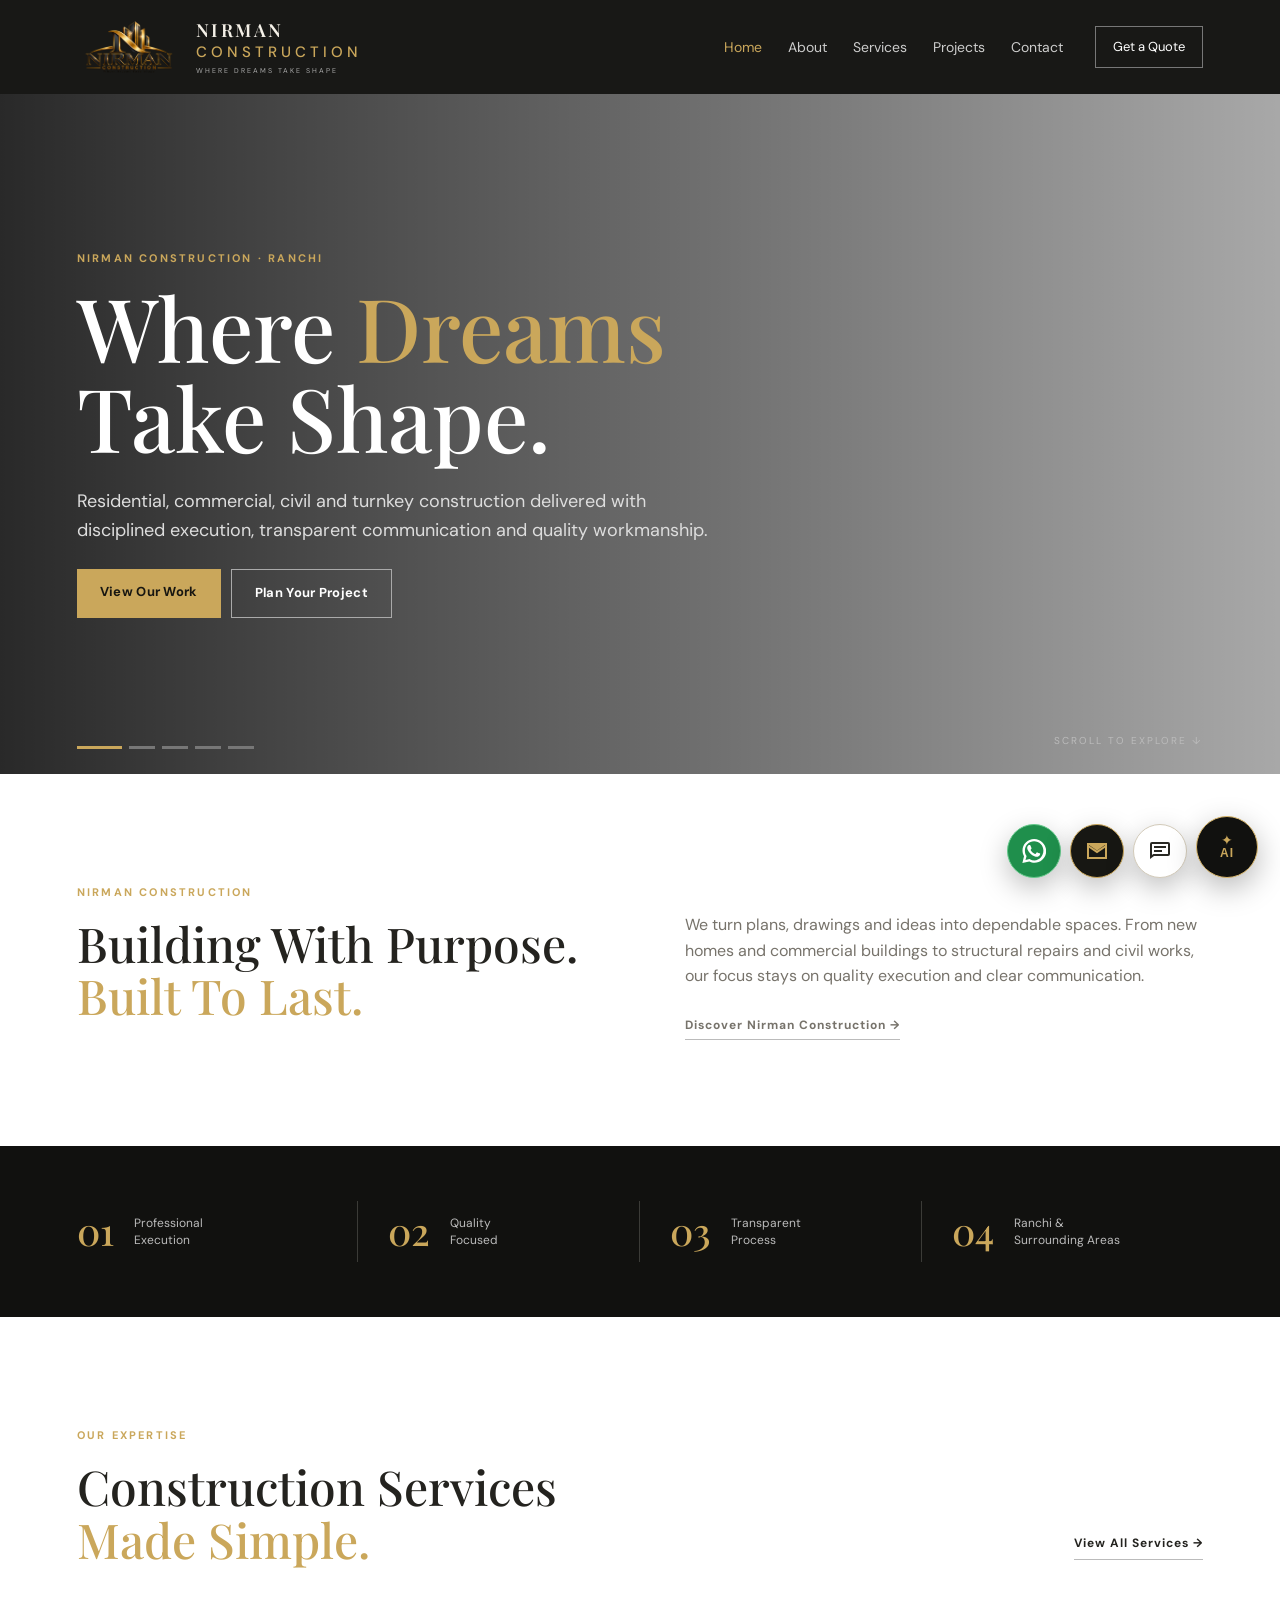
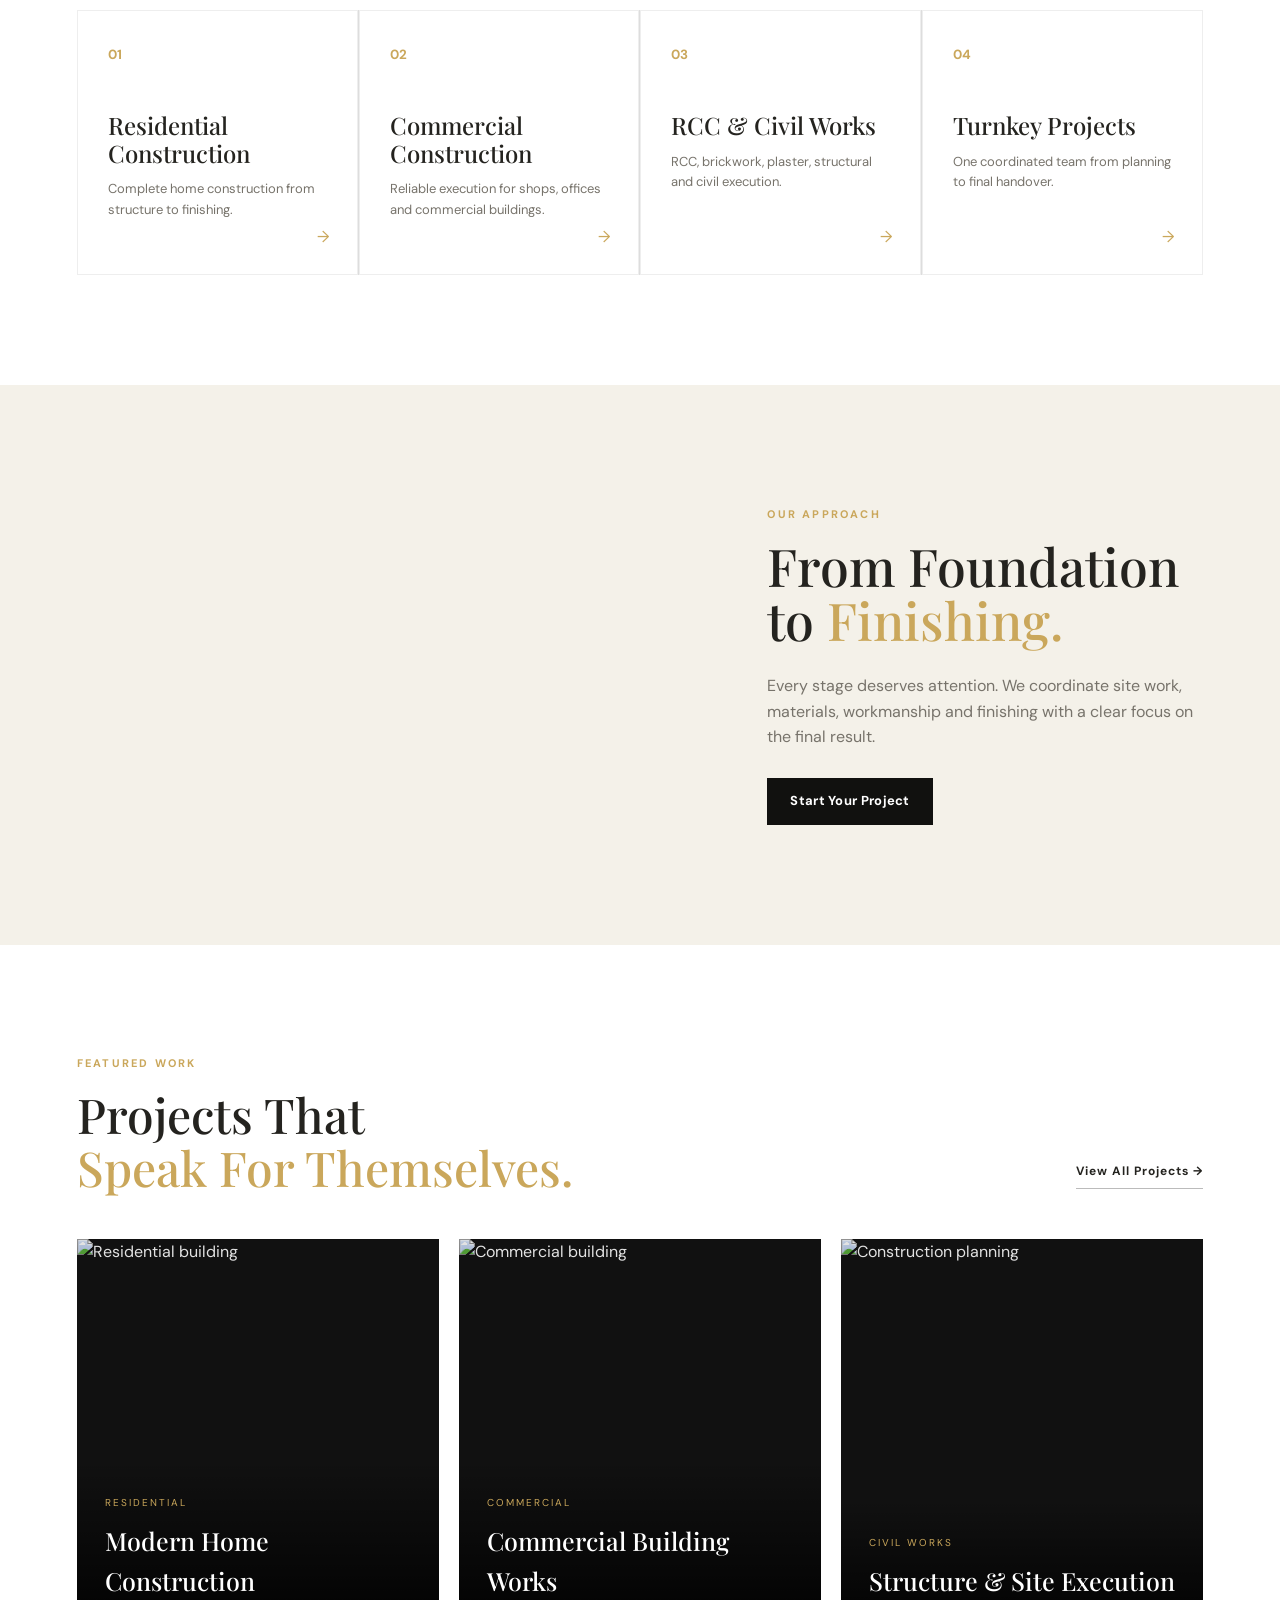
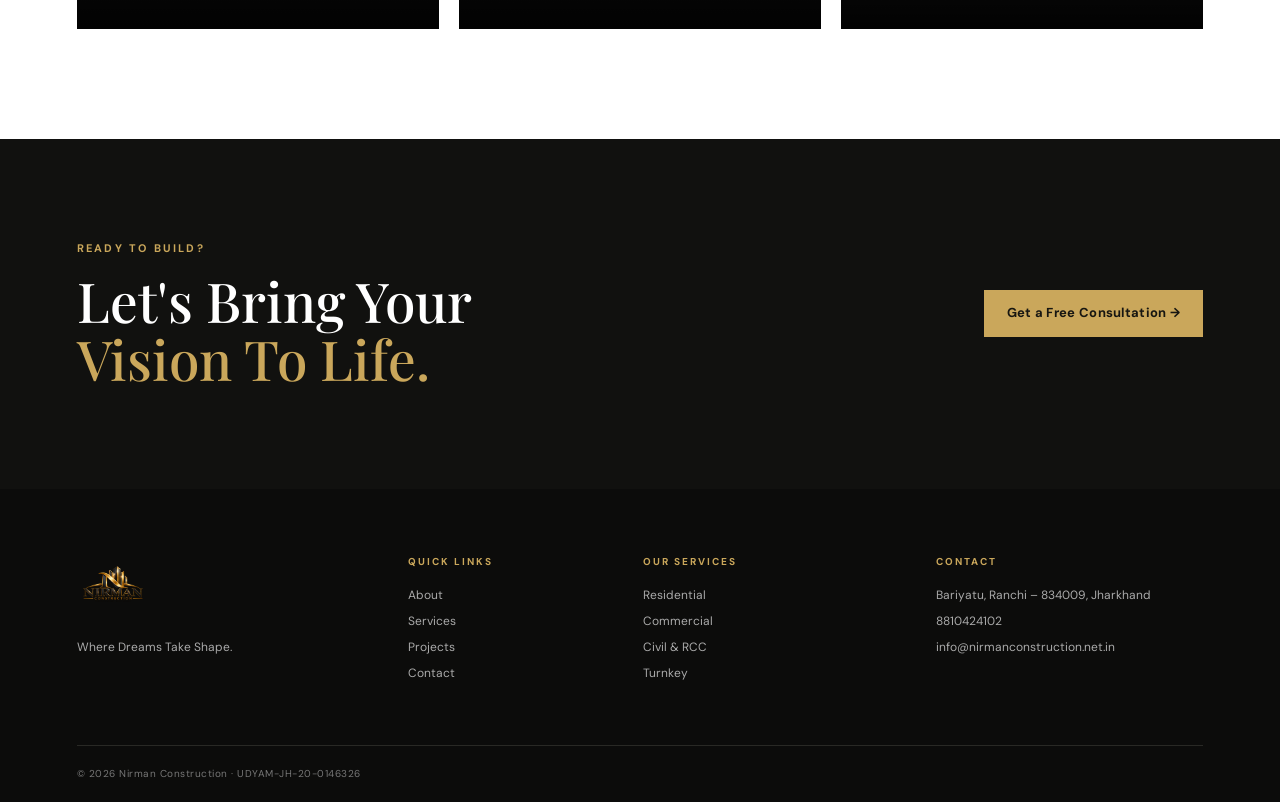
==== index.html @ 06e8ba95 "Add files via upload" ====
<!DOCTYPE html>
<html lang="en">
<head>
<meta charset="UTF-8"><meta name="viewport" content="width=device-width, initial-scale=1.0">
<title>Nirman Construction | Where Dreams Take Shape</title>
<meta name="description" content="Nirman Construction — residential, commercial, civil and turnkey construction services in Ranchi, Jharkhand.">
<link rel="stylesheet" href="style.css">
</head>
<body data-page="home">
<header class="site-header">
  <a class="brand" href="index.html"><img src="logo.png" alt="Nirman Construction logo"><span class="brand-name"><strong>NIRMAN</strong><b>CONSTRUCTION</b><small>WHERE DREAMS TAKE SHAPE</small></span></a>
  <nav><a class="active" href="index.html">Home</a><a href="about.html">About</a><a href="services.html">Services</a><a href="portfolio.html">Projects</a><a href="contact.html">Contact</a></nav>
  <a class="header-btn" href="contact.html">Get a Quote</a>
</header>
<main>
<section class="hero hero-slider">
  <div class="hero-slides">
    <div class="hero-slide active" style="background-image:url('https://images.unsplash.com/photo-1541888946425-d81bb19240f5?auto=format&fit=crop&w=2200&q=90')"></div>
    <div class="hero-slide" style="background-image:url('https://images.unsplash.com/photo-1503387762-592deb58ef4e?auto=format&fit=crop&w=2200&q=90')"></div>
    <div class="hero-slide" style="background-image:url('https://images.unsplash.com/photo-1497366754035-f200968a6e72?auto=format&fit=crop&w=2200&q=90')"></div>
    <div class="hero-slide" style="background-image:url('https://images.unsplash.com/photo-1564013799919-ab600027ffc6?auto=format&fit=crop&w=2200&q=90')"></div>
    <div class="hero-slide" style="background-image:url('https://images.unsplash.com/photo-1486406146926-c627a92ad1ab?auto=format&fit=crop&w=2200&q=90')"></div>
  </div>
  <div class="hero-overlay"></div>
  <div class="hero-content container">
    <p class="eyebrow">NIRMAN CONSTRUCTION · RANCHI</p>
    <h1>Where <span>Dreams</span><br>Take Shape.</h1>
    <p class="hero-text">Residential, commercial, civil and turnkey construction delivered with disciplined execution, transparent communication and quality workmanship.</p>
    <div class="actions"><a class="btn gold" href="portfolio.html">View Our Work</a><a class="btn light" href="contact.html">Plan Your Project</a></div>
  </div>
  <div class="hero-dots" aria-label="Hero image controls"><button class="hero-dot active" data-slide="0"></button><button class="hero-dot" data-slide="1"></button><button class="hero-dot" data-slide="2"></button><button class="hero-dot" data-slide="3"></button><button class="hero-dot" data-slide="4"></button></div>
  <div class="hero-scroll">SCROLL TO EXPLORE ↓</div>
</section>
<section class="intro container"><div><p class="eyebrow">NIRMAN CONSTRUCTION</p><h2>Building With Purpose.<br><span>Built To Last.</span></h2></div><div class="intro-copy"><p>We turn plans, drawings and ideas into dependable spaces. From new homes and commercial buildings to structural repairs and civil works, our focus stays on quality execution and clear communication.</p><a class="text-link" href="about.html">Discover Nirman Construction →</a></div></section>
<section class="stats"><div class="container stats-grid"><div><strong>01</strong><span>Professional<br>Execution</span></div><div><strong>02</strong><span>Quality<br>Focused</span></div><div><strong>03</strong><span>Transparent<br>Process</span></div><div><strong>04</strong><span>Ranchi &<br>Surrounding Areas</span></div></div></section>
<section class="services-preview container"><div class="section-heading"><div><p class="eyebrow">OUR EXPERTISE</p><h2>Construction Services<br><span>Made Simple.</span></h2></div><a class="text-link" href="services.html">View All Services →</a></div>
<div class="service-grid"><a class="service-card" href="services.html#residential"><small>01</small><h3>Residential Construction</h3><p>Complete home construction from structure to finishing.</p><span>→</span></a><a class="service-card" href="services.html#commercial"><small>02</small><h3>Commercial Construction</h3><p>Reliable execution for shops, offices and commercial buildings.</p><span>→</span></a><a class="service-card" href="services.html#rcc"><small>03</small><h3>RCC & Civil Works</h3><p>RCC, brickwork, plaster, structural and civil execution.</p><span>→</span></a><a class="service-card" href="services.html#turnkey"><small>04</small><h3>Turnkey Projects</h3><p>One coordinated team from planning to final handover.</p><span>→</span></a></div></section>
<section class="feature"><div class="feature-image" style="background-image:url('https://images.unsplash.com/photo-1504917595217-d4dc5ebe6122?auto=format&fit=crop&w=1600&q=90')"></div><div class="feature-copy"><p class="eyebrow">OUR APPROACH</p><h2>From Foundation<br>to <span>Finishing.</span></h2><p>Every stage deserves attention. We coordinate site work, materials, workmanship and finishing with a clear focus on the final result.</p><a class="btn dark" href="contact.html">Start Your Project</a></div></section>
<section class="projects container"><div class="section-heading"><div><p class="eyebrow">FEATURED WORK</p><h2>Projects That<br><span>Speak For Themselves.</span></h2></div><a class="text-link" href="portfolio.html">View All Projects →</a></div><div class="project-grid"><a class="project-card" href="portfolio.html"><img src="https://images.unsplash.com/photo-1545324418-cc1a3fa10c00?auto=format&fit=crop&w=1200&q=85" alt="Residential building"><div><small>RESIDENTIAL</small><h3>Modern Home Construction</h3></div></a><a class="project-card" href="portfolio.html"><img src="https://images.unsplash.com/photo-1486406146926-c627a92ad1ab?auto=format&fit=crop&w=1200&q=85" alt="Commercial building"><div><small>COMMERCIAL</small><h3>Commercial Building Works</h3></div></a><a class="project-card" href="portfolio.html"><img src="https://images.unsplash.com/photo-1503387762-592deb58ef4e?auto=format&fit=crop&w=1200&q=85" alt="Construction planning"><div><small>CIVIL WORKS</small><h3>Structure & Site Execution</h3></div></a></div></section>
<section class="cta"><div class="container cta-inner"><div><p class="eyebrow">READY TO BUILD?</p><h2>Let's Bring Your<br><span>Vision To Life.</span></h2></div><a class="btn gold" href="contact.html">Get a Free Consultation →</a></div></section>
</main>
<footer><div class="container footer-grid"><div><img class="footer-logo" src="logo.png" alt="Nirman Construction logo"><p>Where Dreams Take Shape.</p></div><div><h4>QUICK LINKS</h4><a href="about.html">About</a><a href="services.html">Services</a><a href="portfolio.html">Projects</a><a href="contact.html">Contact</a></div><div><h4>OUR SERVICES</h4><a href="services.html#residential">Residential</a><a href="services.html#commercial">Commercial</a><a href="services.html#rcc">Civil & RCC</a><a href="services.html#turnkey">Turnkey</a></div><div><h4>CONTACT</h4><p>Bariyatu, Ranchi – 834009, Jharkhand</p><a href="tel:8810424102">8810424102</a><a href="mailto:info@nirmanconstruction.net.in">info@nirmanconstruction.net.in</a></div></div><div class="container copyright">© 2026 Nirman Construction · UDYAM-JH-20-0146326</div></footer>
<div class="floating-contact"><a class="quick-contact whatsapp" href="https://wa.me/918810424102?text=Hello%20Nirman%20Construction%2C%20I%20would%20like%20to%20discuss%20a%20project." target="_blank" rel="noopener" aria-label="Chat on WhatsApp" title="WhatsApp"><svg viewBox="0 0 24 24" aria-hidden="true"><path d="M20.5 3.5A11.7 11.7 0 0 0 12.1 0C5.7 0 .5 5.2.5 11.6c0 2 .5 4 1.5 5.7L.4 24l6.9-1.6c1.6.9 3.4 1.3 5.2 1.3h.1c6.4 0 11.6-5.2 11.6-11.6 0-3.1-1.3-6.3-3.7-8.6ZM12.5 21.5c-1.6 0-3.2-.4-4.6-1.2l-.3-.2-4.1 1 1.1-4-.2-.3c-1-1.5-1.5-3.3-1.5-5.1C2.9 6.4 7 2.3 12.1 2.3s9.3 4.1 9.3 9.3-4.1 9.9-8.9 9.9Zm5.1-7.1c-.3-.2-1.9-.9-2.2-1-.3-.1-.5-.2-.7.2-.2.3-.8 1-1 1.2-.2.2-.4.2-.7.1-1.9-.9-3.1-1.6-4.3-3.7-.3-.5.3-.5.8-1.7.1-.3 0-.5-.1-.7-.1-.2-.7-1.7-1-2.3-.3-.6-.5-.5-.7-.5h-.6c-.2 0-.5.1-.8.4-.3.3-1.1 1.1-1.1 2.6s1.1 3 1.3 3.2c.2.2 2.2 3.4 5.4 4.7 2 .8 2.8.9 3.8.8.6-.1 1.9-.8 2.2-1.6.3-.8.3-1.5.2-1.6-.1-.1-.3-.2-.6-.4Z"/></svg></a><a class="quick-contact email" href="mailto:info@nirmanconstruction.net.in?subject=Project%20Enquiry%20-%20Nirman%20Construction" aria-label="Send Email" title="Email"><svg viewBox="0 0 24 24" aria-hidden="true"><path d="M2 4h20v16H2V4Zm2 2v.4l8 5.4 8-5.4V6l-8 5.4L4 6Zm0 12h16V8.8l-8 5.4-8-5.4V18Z"/></svg></a><a class="quick-contact sms" href="sms:+918810424102?body=Hello%20Nirman%20Construction%2C%20I%20would%20like%20to%20discuss%20a%20project." aria-label="Send Message" title="Message"><svg viewBox="0 0 24 24" aria-hidden="true"><path d="M20 3H4a2 2 0 0 0-2 2v15l4-3h14a2 2 0 0 0 2-2V5a2 2 0 0 0-2-2Zm0 12H5.3L4 16V5h16v10ZM6 7h12v2H6V7Zm0 4h8v2H6v-2Z"/></svg></a><div id="ai-assistant" class="ai-widget"><button class="ai-toggle" aria-label="Open Nirman AI Assistant"><span>✦</span><b>AI</b></button><div class="ai-panel"><div class="ai-head"><div><strong>Nirman AI Assistant</strong><small>Project guidance & service help</small></div><button class="ai-close">×</button></div><div class="ai-messages" id="ai-messages"><div class="ai-msg bot">Hi! I can help you choose a service, understand the construction process, or start your project enquiry.</div></div><div class="ai-quick"><button data-ai="services">Services</button><button data-ai="turnkey">Turnkey?</button><button data-ai="process">Process</button><button data-ai="quote">Get Quote</button></div><div class="ai-input"><input id="ai-input" placeholder="Ask about your project..."><button id="ai-send">Send</button></div></div></div>
<script src="script.js"></script>
</body></html>
---- style.css ----
@import url('https://fonts.googleapis.com/css2?family=DM+Sans:wght@400;500;600;700&family=Playfair+Display:wght@500;600&display=swap');
:root{--dark:#11110f;--dark2:#1b1b18;--gold:#caa75b;--cream:#f4f1e9;--text:#24231f;--muted:#77736b;--line:#ddd8cd}
*{box-sizing:border-box;margin:0;padding:0}html{scroll-behavior:smooth}body{font-family:"DM Sans",Arial,sans-serif;color:var(--text);background:#fff;line-height:1.6}a{text-decoration:none;color:inherit}.container{width:min(1160px,88%);margin:auto}
.site-header{height:94px;background:rgba(17,17,15,.97);color:#fff;display:flex;align-items:center;padding:0 6%;gap:32px;position:sticky;top:0;z-index:50}.brand{display:flex;align-items:center;gap:15px;margin-right:auto;min-width:270px}.brand img{width:104px;height:70px;object-fit:contain}.brand-name{display:flex;flex-direction:column;line-height:1}.brand-name strong{font-family:"Playfair Display",serif;font-size:18px;letter-spacing:2.5px;font-weight:600;color:#f5f1e8}.brand-name b{font-size:15px;letter-spacing:4px;font-weight:500;color:var(--gold);margin-top:6px}.brand-name small{font-size:7px;letter-spacing:2px;color:#aaa;margin-top:7px}.site-header nav{display:flex;gap:26px;font-size:14px}.site-header nav a{opacity:.78}.site-header nav a:hover,.site-header nav .active{opacity:1;color:var(--gold)}.header-btn{border:1px solid #777;padding:10px 17px;font-size:13px}
.hero{min-height:680px;position:relative;display:flex;align-items:center;color:#fff;overflow:hidden}.hero-slides,.hero-slide,.hero-overlay{position:absolute;inset:0}.hero-slide{background-position:center;background-size:cover;opacity:0;transform:scale(1.04);transition:opacity 1s ease,transform 6s ease}.hero-slide.active{opacity:1;transform:scale(1)}.hero-overlay{background:linear-gradient(90deg,rgba(0,0,0,.84),rgba(0,0,0,.34))}.hero-content{position:relative;z-index:2}.eyebrow{font-size:11px;letter-spacing:2.2px;color:var(--gold);font-weight:700;margin-bottom:15px}.hero h1,.page-hero h1{font-family:"Playfair Display",serif;font-weight:500;font-size:clamp(48px,7vw,88px);line-height:1.02}.hero h1 span,.page-hero h1 span,h2 span{color:var(--gold)}.hero-text{max-width:650px;margin:25px 0;font-size:18px;color:#ddd}.actions{display:flex;gap:10px}.btn{display:inline-block;padding:13px 23px;font-size:13px;font-weight:700;letter-spacing:.3px;border:none;cursor:pointer}.btn.gold{background:var(--gold);color:#171611}.btn.light{border:1px solid #aaa;color:#fff}.btn.dark{background:var(--dark);color:#fff}.hero-scroll{position:absolute;bottom:25px;right:6%;font-size:10px;letter-spacing:2px;color:#bbb;z-index:2}.hero-dots{position:absolute;z-index:3;bottom:25px;left:6%;display:flex;gap:7px}.hero-dot{width:26px;height:3px;border:0;background:#777;cursor:pointer;transition:.25s}.hero-dot.active{background:var(--gold);width:45px}
.intro{display:grid;grid-template-columns:1fr 1fr;gap:90px;padding-top:110px;padding-bottom:110px}.intro h2,.section-heading h2,.split h2,.contact-page h2{font-family:"Playfair Display",serif;font-size:48px;line-height:1.1;font-weight:500}.intro-copy{padding-top:28px;color:var(--muted);max-width:520px}.intro-copy p{margin-bottom:22px}.text-link{font-size:12px;letter-spacing:1px;font-weight:700;border-bottom:1px solid #bbb;padding-bottom:6px}.stats{background:var(--dark);color:#fff}.stats-grid{display:grid;grid-template-columns:repeat(4,1fr);padding:55px 0}.stats-grid div{display:flex;align-items:center;gap:20px;border-right:1px solid #3b3b37;padding-left:30px}.stats-grid div:first-child{padding-left:0}.stats-grid div:last-child{border:0}.stats-grid strong{font-family:"Playfair Display",serif;color:var(--gold);font-size:38px;font-weight:500}.stats-grid span{font-size:12px;line-height:1.4;color:#bbb}
.services-preview,.projects{padding-top:110px;padding-bottom:110px}.section-heading{display:flex;justify-content:space-between;align-items:end;margin-bottom:45px}.section-heading .text-link{margin-bottom:5px}.service-grid{display:grid;grid-template-columns:repeat(4,1fr);gap:1px;background:#ddd}.service-card{background:#fff;min-height:265px;padding:30px;position:relative;border:1px solid #eee;transition:.25s}.service-card:hover{background:var(--dark);color:#fff}.service-card small{color:var(--gold);font-weight:700}.service-card h3{font-family:"Playfair Display",serif;font-size:24px;font-weight:500;margin:45px 0 12px;line-height:1.15}.service-card p{font-size:13px;color:var(--muted)}.service-card:hover p{color:#bbb}.service-card span{position:absolute;right:28px;bottom:25px;color:var(--gold)}
.feature{display:grid;grid-template-columns:1.1fr .9fr;min-height:560px;background:var(--cream)}.feature-image{background-position:center;background-size:cover}.feature-copy{padding:90px 11%;display:flex;flex-direction:column;justify-content:center}.feature-copy h2{font-family:"Playfair Display",serif;font-size:52px;line-height:1.05;font-weight:500;margin-bottom:25px}.feature-copy>p:not(.eyebrow){color:var(--muted);margin-bottom:28px;max-width:430px}.feature-copy .btn{width:max-content}.project-grid{display:grid;grid-template-columns:repeat(3,1fr);gap:20px}.project-card{position:relative;background:#111;color:#fff;overflow:hidden;min-height:390px}.project-card img{width:100%;height:100%;object-fit:cover;display:block;transition:.5s;opacity:.88}.project-card:hover img{transform:scale(1.04);opacity:.65}.project-card div{position:absolute;left:0;right:0;bottom:0;padding:28px;background:linear-gradient(transparent,rgba(0,0,0,.9))}.project-card small{font-size:10px;letter-spacing:2px;color:var(--gold)}.project-card h3{font-family:"Playfair Display",serif;font-size:25px;font-weight:500;margin-top:7px}.cta{background:var(--dark);color:#fff}.cta-inner{min-height:350px;display:flex;align-items:center;justify-content:space-between}.cta h2{font-family:"Playfair Display",serif;font-size:55px;line-height:1.05;font-weight:500}
.page-hero{min-height:420px;color:#fff;display:flex;align-items:end;padding-bottom:70px;background-position:center;background-size:cover}.page-hero-about{background-image:linear-gradient(90deg,rgba(0,0,0,.82),rgba(0,0,0,.45)),url('https://images.unsplash.com/photo-1600607687939-ce8a6c25118c?auto=format&fit=crop&w=1800&q=90')}.page-hero-services{background-image:linear-gradient(90deg,rgba(0,0,0,.82),rgba(0,0,0,.45)),url('https://images.unsplash.com/photo-1504307651254-35680f356dfd?auto=format&fit=crop&w=1800&q=90')}.page-hero-portfolio{background-image:linear-gradient(90deg,rgba(0,0,0,.82),rgba(0,0,0,.45)),url('https://images.unsplash.com/photo-1497366754035-f200968a6e72?auto=format&fit=crop&w=1800&q=90')}.page-hero-contact{background-image:linear-gradient(90deg,rgba(0,0,0,.82),rgba(0,0,0,.45)),url('https://images.unsplash.com/photo-1542621334-a254cf47733d?auto=format&fit=crop&w=1800&q=90')}
.split{display:grid;grid-template-columns:1fr 1fr;gap:90px;padding-top:110px;padding-bottom:80px}.split>div:last-child{color:var(--muted);padding-top:20px}.split p{margin-bottom:18px}.about-image-band{min-height:480px;background:linear-gradient(90deg,rgba(0,0,0,.76),rgba(0,0,0,.25)),url('https://images.unsplash.com/photo-1600607688969-a5bfcd646154?auto=format&fit=crop&w=2000&q=90') center/cover;color:#fff;display:flex;align-items:center}.image-caption{max-width:680px}.image-caption h2{font-family:"Playfair Display",serif;font-size:54px;font-weight:500;line-height:1.1}.dark-band{background:var(--dark);color:#fff}.values{display:grid;grid-template-columns:repeat(3,1fr);gap:50px;padding:85px 0}.values small{color:var(--gold)}.values h3{font-family:"Playfair Display",serif;font-size:28px;font-weight:500;margin:15px 0}.values p{color:#aaa;font-size:14px}
.services-detail{padding-top:75px;padding-bottom:110px;display:grid;gap:34px}.service-detail-card{display:grid;grid-template-columns:43% 57%;background:#f7f5ef;min-height:430px}.service-detail-card:nth-child(even){grid-template-columns:57% 43%}.service-detail-card:nth-child(even) img{order:2}.service-detail-card img{width:100%;height:100%;min-height:430px;object-fit:cover}.service-detail-card>div{padding:52px 58px}.service-no{font-size:10px;letter-spacing:2px;color:var(--gold);font-weight:700;margin-bottom:13px}.service-detail-card h2{font-family:"Playfair Display",serif;font-size:40px;line-height:1.1;font-weight:500;margin-bottom:16px}.service-detail-card p:not(.service-no){color:var(--muted);font-size:14px}.service-detail-card ul{margin:20px 0 25px;padding-left:18px;color:#5f5b54;font-size:13px;display:grid;gap:6px}.featured-service{background:var(--dark);color:#fff}.featured-service p:not(.service-no),.featured-service ul{color:#bbb}
.portfolio-page{padding-top:90px}.portfolio-page .project-card{min-height:450px}
.contact-page{display:grid;grid-template-columns: .82fr 1.18fr;gap:75px;padding-top:100px;padding-bottom:110px}.contact-page>div>p:not(.eyebrow){color:var(--muted);margin-top:20px;max-width:500px}.contact-info{margin-top:40px;display:grid;gap:22px}.contact-info small{display:block;font-size:10px;letter-spacing:2px;color:var(--gold);font-weight:700}.contact-info a,.contact-info p{font-size:15px;margin-top:3px}.form-note{margin-top:35px;padding:18px;background:var(--cream);display:grid;gap:4px;font-size:12px}.form-note strong{font-size:13px}.form-note span{color:var(--muted)}.contact-page form{background:var(--cream);padding:38px}.form-section-title{font-size:10px;letter-spacing:2px;color:var(--gold);font-weight:700;border-top:1px solid #d8d1c4;padding-top:24px;margin-top:5px;margin-bottom:18px}.form-section-title:first-child{border-top:0;padding-top:0}.form-section-title span{color:#8d887f;letter-spacing:0}.form-grid{display:grid;grid-template-columns:1fr 1fr;gap:20px}.contact-page label{display:block;font-size:12px;font-weight:700;margin-bottom:18px}.contact-page input,.contact-page textarea,.contact-page select{display:block;width:100%;border:0;border-bottom:1px solid #aaa;background:transparent;padding:12px 0;outline:none;font:inherit;color:var(--text)}.contact-page select{cursor:pointer}.contact-page textarea{resize:vertical}.full{grid-column:1/-1}.option-grid{display:grid;grid-template-columns:1fr 1fr;gap:10px;margin-bottom:18px}.choice,.service-options label{font-weight:500!important;margin:0!important}.choice{display:flex!important;align-items:center;gap:10px;padding:14px;background:#fff;border:1px solid transparent;cursor:pointer}.choice:has(input:checked){border-color:var(--gold)}.choice input,.service-options input{width:auto!important;display:inline-block!important;margin:0}.service-options{display:grid;grid-template-columns:1fr 1fr;gap:9px;margin-bottom:22px}.service-options label{padding:12px 14px;background:#fff;border:1px solid #e6e0d4;cursor:pointer;display:flex!important;gap:9px;align-items:center}.service-options label:has(input:checked){border-color:var(--gold);background:#fffaf0}.service-options .turnkey-choice{grid-column:1/-1;border-color:#c7a55c;background:#fff9e9}.message-label{margin-top:12px}.form-submit{margin-top:5px}.form-small{font-size:11px;color:#8b867c;margin-top:10px}
footer{background:#0c0c0b;color:#fff;padding-top:65px}.footer-grid{display:grid;grid-template-columns:1.5fr 1fr 1.3fr 1.4fr;gap:45px;padding-bottom:55px}.footer-logo{width:72px;height:60px;object-fit:contain;margin-bottom:10px}.footer-grid h4{font-size:10px;letter-spacing:2px;color:var(--gold);margin-bottom:16px}.footer-grid a,.footer-grid p{display:block;color:#aaa;font-size:12px;margin:7px 0}.footer-grid a:hover{color:#fff}.copyright{border-top:1px solid #292925;padding:20px 0;color:#777;font-size:10px;letter-spacing:.5px}
.ai-widget{position:fixed;right:22px;bottom:22px;z-index:1000}.ai-toggle{width:62px;height:62px;border-radius:50%;border:1px solid #d8b66b;background:var(--dark);color:var(--gold);box-shadow:0 10px 30px rgba(0,0,0,.28);cursor:pointer;display:flex;flex-direction:column;align-items:center;justify-content:center}.ai-toggle span{font-size:14px;line-height:12px}.ai-toggle b{font-size:12px;letter-spacing:1px}.ai-panel{position:absolute;right:0;bottom:76px;width:350px;background:#fff;border:1px solid #ddd6c8;box-shadow:0 18px 50px rgba(0,0,0,.25);display:none;overflow:hidden}.ai-widget.open .ai-panel{display:block}.ai-head{background:var(--dark);color:#fff;padding:16px;display:flex;justify-content:space-between;align-items:center}.ai-head strong,.ai-head small{display:block}.ai-head strong{font-size:14px}.ai-head small{font-size:10px;color:#aaa;margin-top:3px}.ai-close{background:none;border:0;color:#fff;font-size:22px;cursor:pointer}.ai-messages{height:250px;overflow:auto;padding:15px;background:#faf9f5}.ai-msg{max-width:88%;padding:10px 12px;margin-bottom:10px;font-size:12px;line-height:1.5;border-radius:2px}.ai-msg.bot{background:#fff;border:1px solid #e8e2d7}.ai-msg.user{background:#f0e3c7;margin-left:auto}.ai-quick{display:flex;gap:6px;flex-wrap:wrap;padding:10px;border-top:1px solid #eee}.ai-quick button{font-size:10px;border:1px solid #cfc6b5;background:#fff;padding:7px 9px;cursor:pointer}.ai-input{display:flex;border-top:1px solid #eee}.ai-input input{flex:1;border:0;padding:12px;outline:none;font:inherit;font-size:12px}.ai-input button{border:0;background:var(--gold);padding:0 13px;cursor:pointer;font-weight:700;font-size:11px}
@media(max-width:900px){.site-header{height:auto;min-height:74px;flex-wrap:wrap;padding:12px 5%}.site-header nav{order:3;width:100%;justify-content:center;gap:15px}.header-btn{display:none}.intro,.split,.contact-page,.feature{grid-template-columns:1fr}.intro{gap:20px}.stats-grid{grid-template-columns:1fr 1fr;gap:25px}.stats-grid div{border:0;padding-left:0}.service-grid{grid-template-columns:1fr 1fr}.project-grid{grid-template-columns:1fr 1fr}.feature-image{min-height:380px}.footer-grid{grid-template-columns:1fr 1fr}.cta-inner{gap:30px}.cta h2{font-size:45px}.service-detail-card,.service-detail-card:nth-child(even){grid-template-columns:1fr}.service-detail-card:nth-child(even) img{order:0}.service-detail-card img{min-height:300px}.option-grid,.service-options{grid-template-columns:1fr}.service-options .turnkey-choice{grid-column:auto}}
@media(max-width:600px){.hero{min-height:620px}.hero h1,.page-hero h1{font-size:50px}.hero-text{font-size:16px}.intro h2,.section-heading h2,.split h2,.contact-page h2{font-size:38px}.stats-grid,.service-grid,.project-grid,.values,.footer-grid{grid-template-columns:1fr}.section-heading,.cta-inner{display:block}.section-heading .text-link{display:inline-block;margin-top:20px}.feature-copy{padding:60px 8%}.feature-copy h2,.cta h2,.image-caption h2{font-size:42px}.project-card{min-height:360px}.contact-page{gap:45px}.site-header nav{overflow-x:auto;justify-content:flex-start;padding-bottom:3px}.brand{min-width:0;gap:8px}.brand img{width:88px;height:58px}.brand-name strong{font-size:15px}.brand-name b{font-size:12px;letter-spacing:3px}.brand-name small{font-size:6px;letter-spacing:1.5px}.contact-page form{padding:24px 18px}.form-grid{grid-template-columns:1fr}.full{grid-column:auto}.ai-panel{width:min(350px,calc(100vw - 32px));right:-5px}.ai-widget{right:16px;bottom:16px}.hero-dots{bottom:20px}.hero-scroll{display:none}}

.service-detail-card img{background:#ddd}.page-hero .hero-text{max-width:700px;color:#ddd;margin-top:18px}.service-detail-card h2{margin-top:4px}.service-detail-card ul li b{color:#403d37}.ai-quick{max-height:92px;overflow:auto}.ai-msg.bot{white-space:pre-line}

/* Premium floating contact dock */
.floating-contact{position:fixed;right:22px;bottom:22px;z-index:1000;display:flex;align-items:flex-end;gap:9px}
.quick-contact{width:54px;height:54px;border-radius:50%;display:flex;align-items:center;justify-content:center;border:1px solid rgba(255,255,255,.28);box-shadow:0 10px 28px rgba(0,0,0,.25);transition:transform .2s ease,box-shadow .2s ease;text-decoration:none}
.quick-contact:hover{transform:translateY(-4px);box-shadow:0 15px 34px rgba(0,0,0,.32)}
.quick-contact svg{width:24px;height:24px;fill:currentColor}
.quick-contact.whatsapp{background:#1f8f4c;color:#fff;border-color:#64c88a}
.quick-contact.email{background:#171713;color:var(--gold);border-color:#caa75b}
.quick-contact.sms{background:#fff;color:#292823;border-color:#d2cab9}
.ai-widget{position:relative;right:auto;bottom:auto;z-index:1001}
.ai-toggle{width:62px;height:62px}
.form-intro{padding:0 0 26px;margin-bottom:5px}.form-intro h3{font-family:"Playfair Display",serif;font-size:31px;font-weight:500;margin:9px 0 5px}.form-intro p{font-size:12px;color:var(--muted);max-width:520px}.smart-badge{display:inline-block;font-size:9px;letter-spacing:1.8px;color:var(--gold);font-weight:700;border:1px solid #d4bd85;padding:6px 9px}
.project-choice-grid{display:grid;grid-template-columns:1fr 1fr;gap:10px;margin-bottom:18px}.project-choice{display:flex!important;align-items:center;gap:12px;padding:15px!important;background:#fff;border:1px solid #e6e0d4;cursor:pointer;transition:.2s}.project-choice:has(input:checked){border-color:var(--gold);background:#fffaf0;box-shadow:inset 3px 0 var(--gold)}.project-choice input{position:absolute;opacity:0;pointer-events:none}.project-choice .choice-icon{width:32px;height:32px;border:1px solid #d6c7a7;border-radius:50%;display:flex;align-items:center;justify-content:center;color:var(--gold);font-size:18px;flex:0 0 32px}.project-choice b,.project-choice small{display:block}.project-choice b{font-size:12px}.project-choice small{font-size:10px;color:#888;margin-top:3px;font-weight:400}.smart-fields{background:rgba(255,255,255,.62);border:1px solid #e4ddcf;padding:20px 20px 2px;margin-bottom:24px}.smart-fields[hidden]{display:none}.smart-fields-title{font-size:9px;letter-spacing:1.8px;color:#9a7a39;font-weight:700;margin-bottom:14px}
@media(max-width:900px){.floating-contact{right:16px;bottom:16px}.quick-contact{width:48px;height:48px}.ai-toggle{width:58px;height:58px}}
@media(max-width:600px){.floating-contact{gap:6px}.quick-contact{width:43px;height:43px}.quick-contact svg{width:20px;height:20px}.ai-toggle{width:52px;height:52px}.ai-panel{bottom:65px}.brand-name small{display:none}.brand img{width:80px;height:52px}.site-header{min-height:76px}}
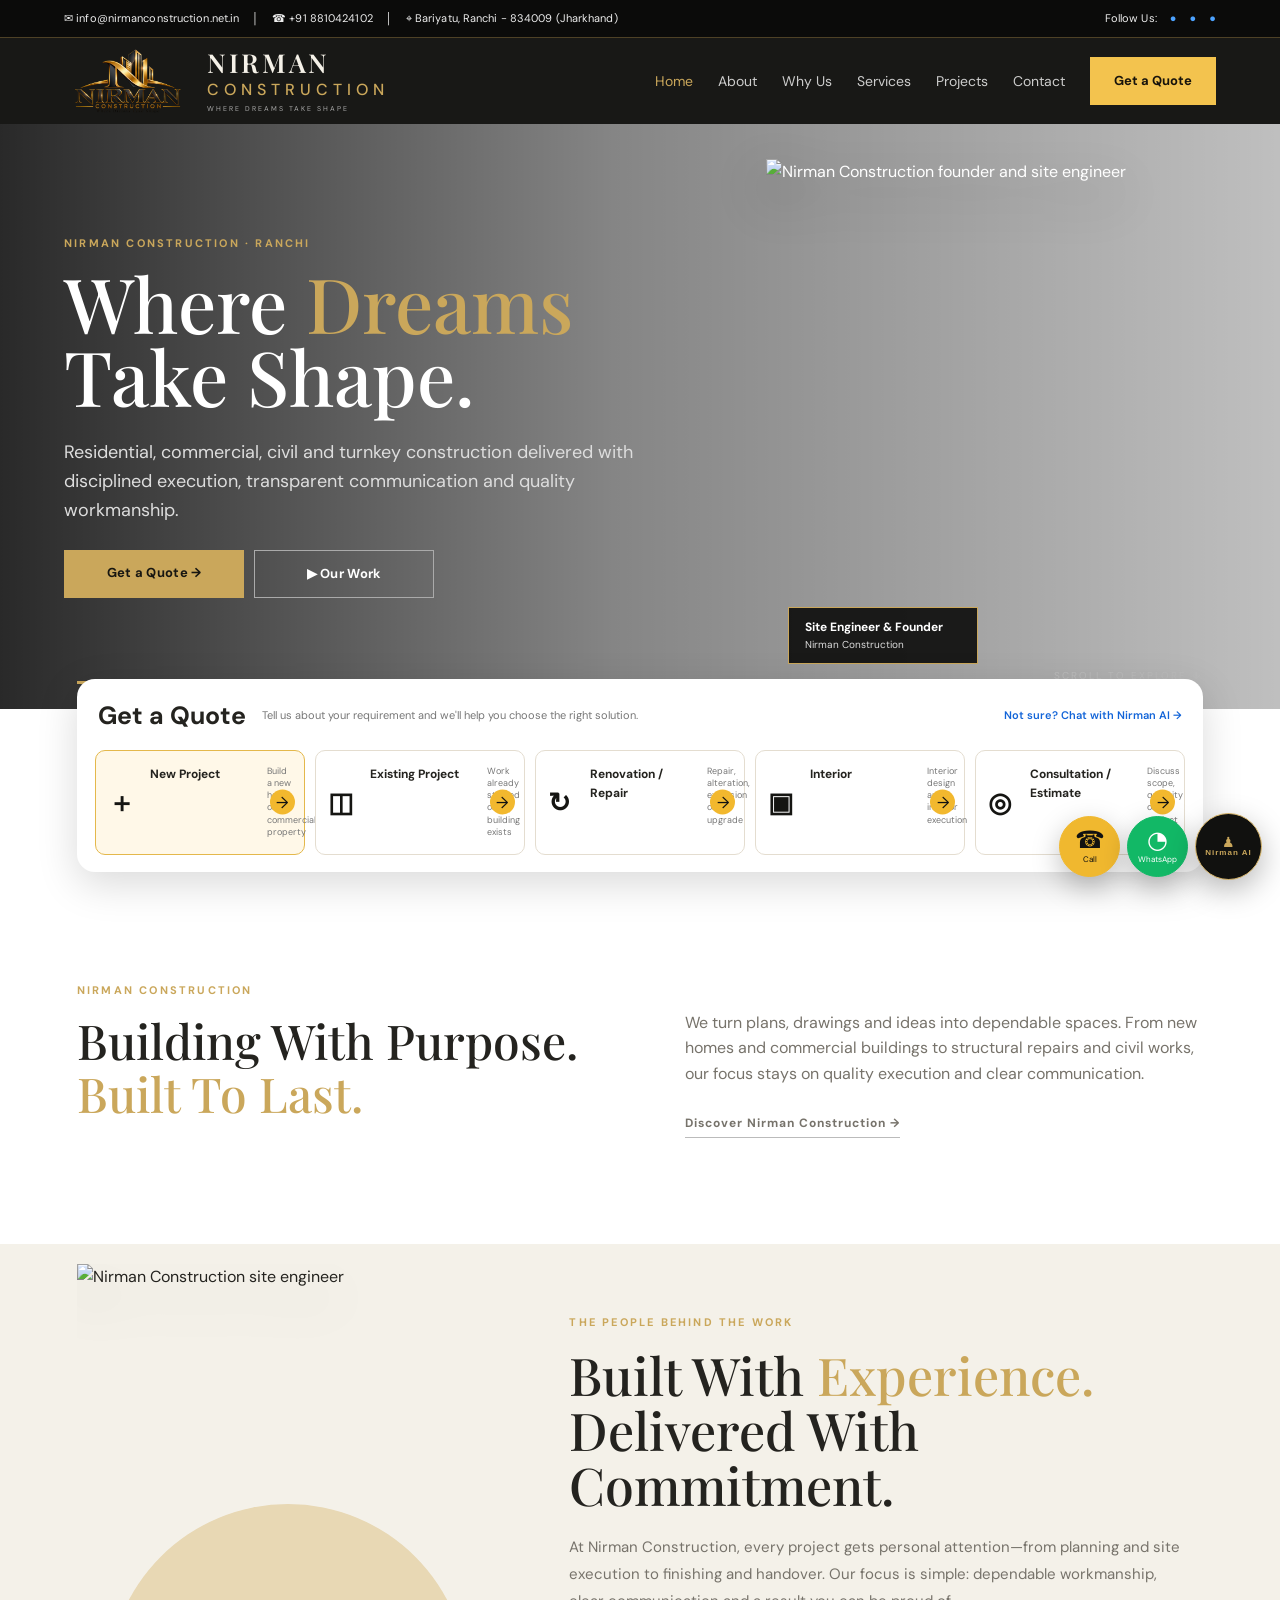
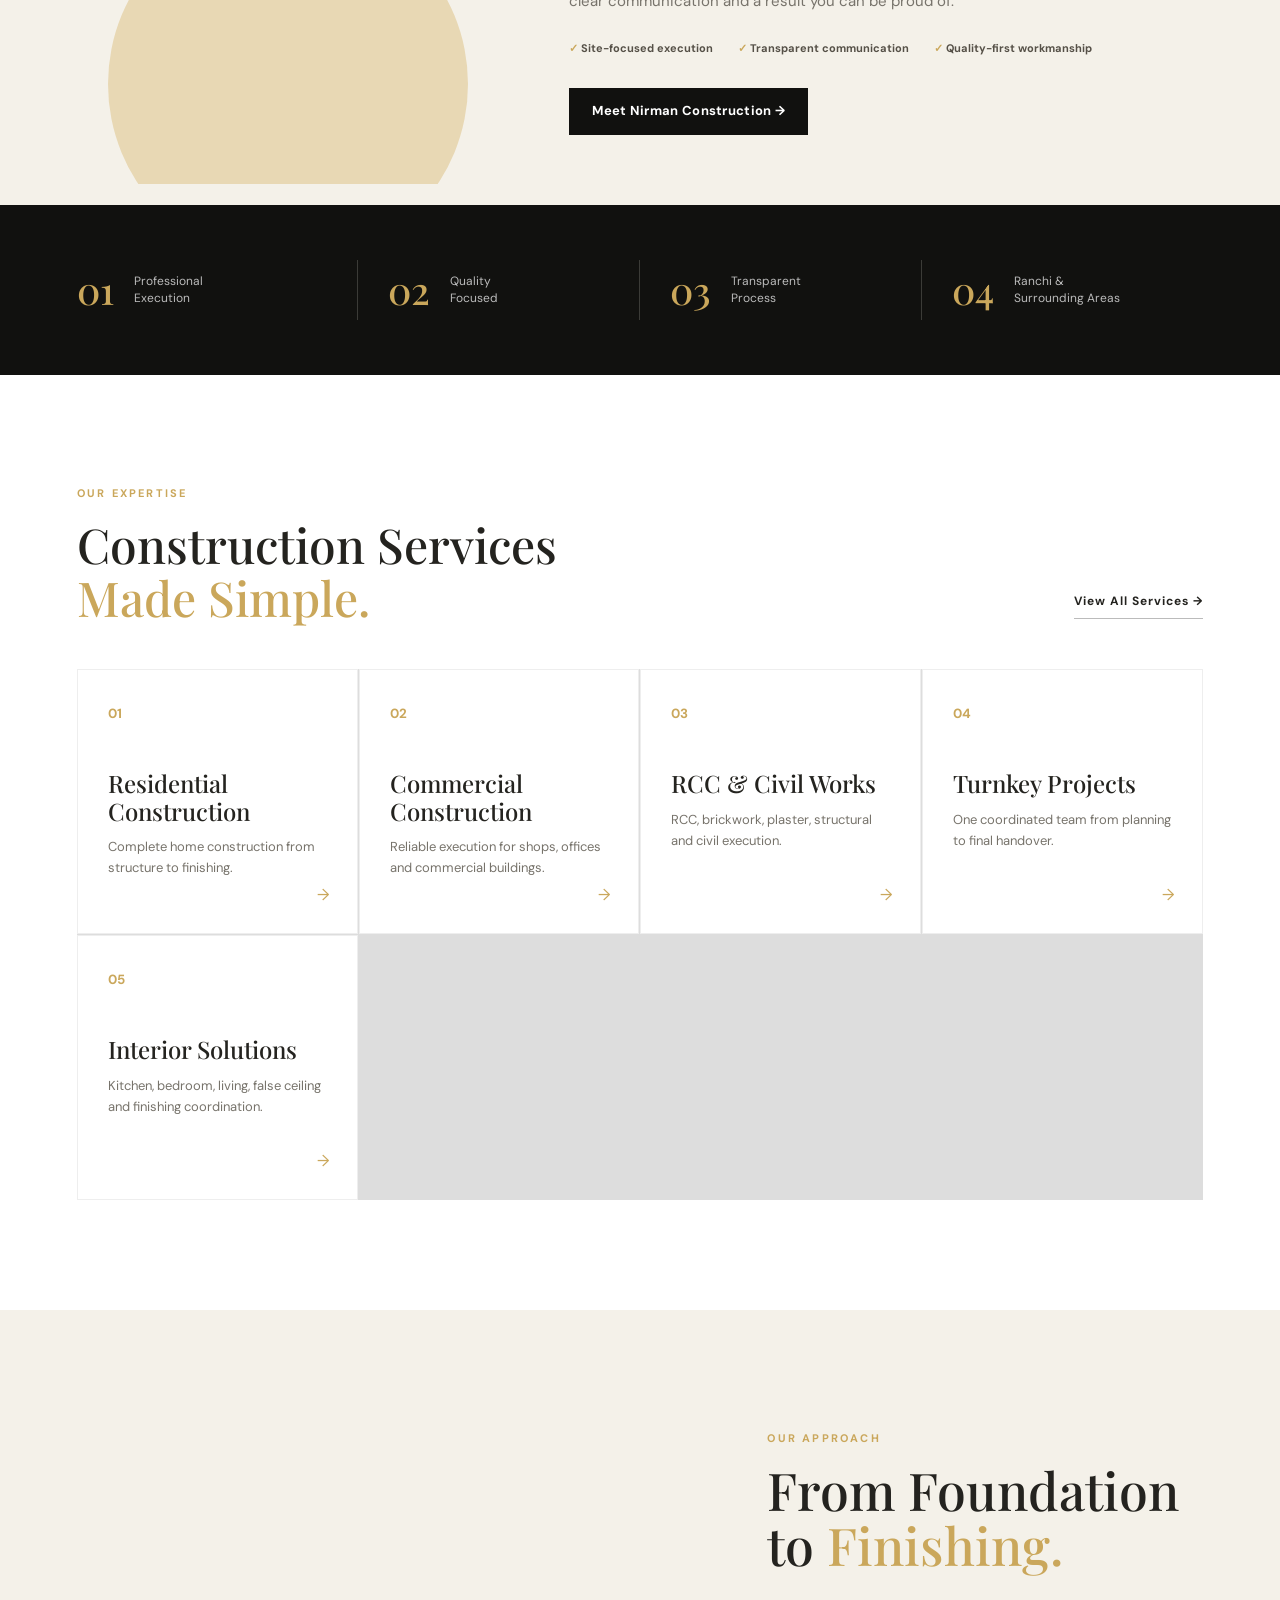
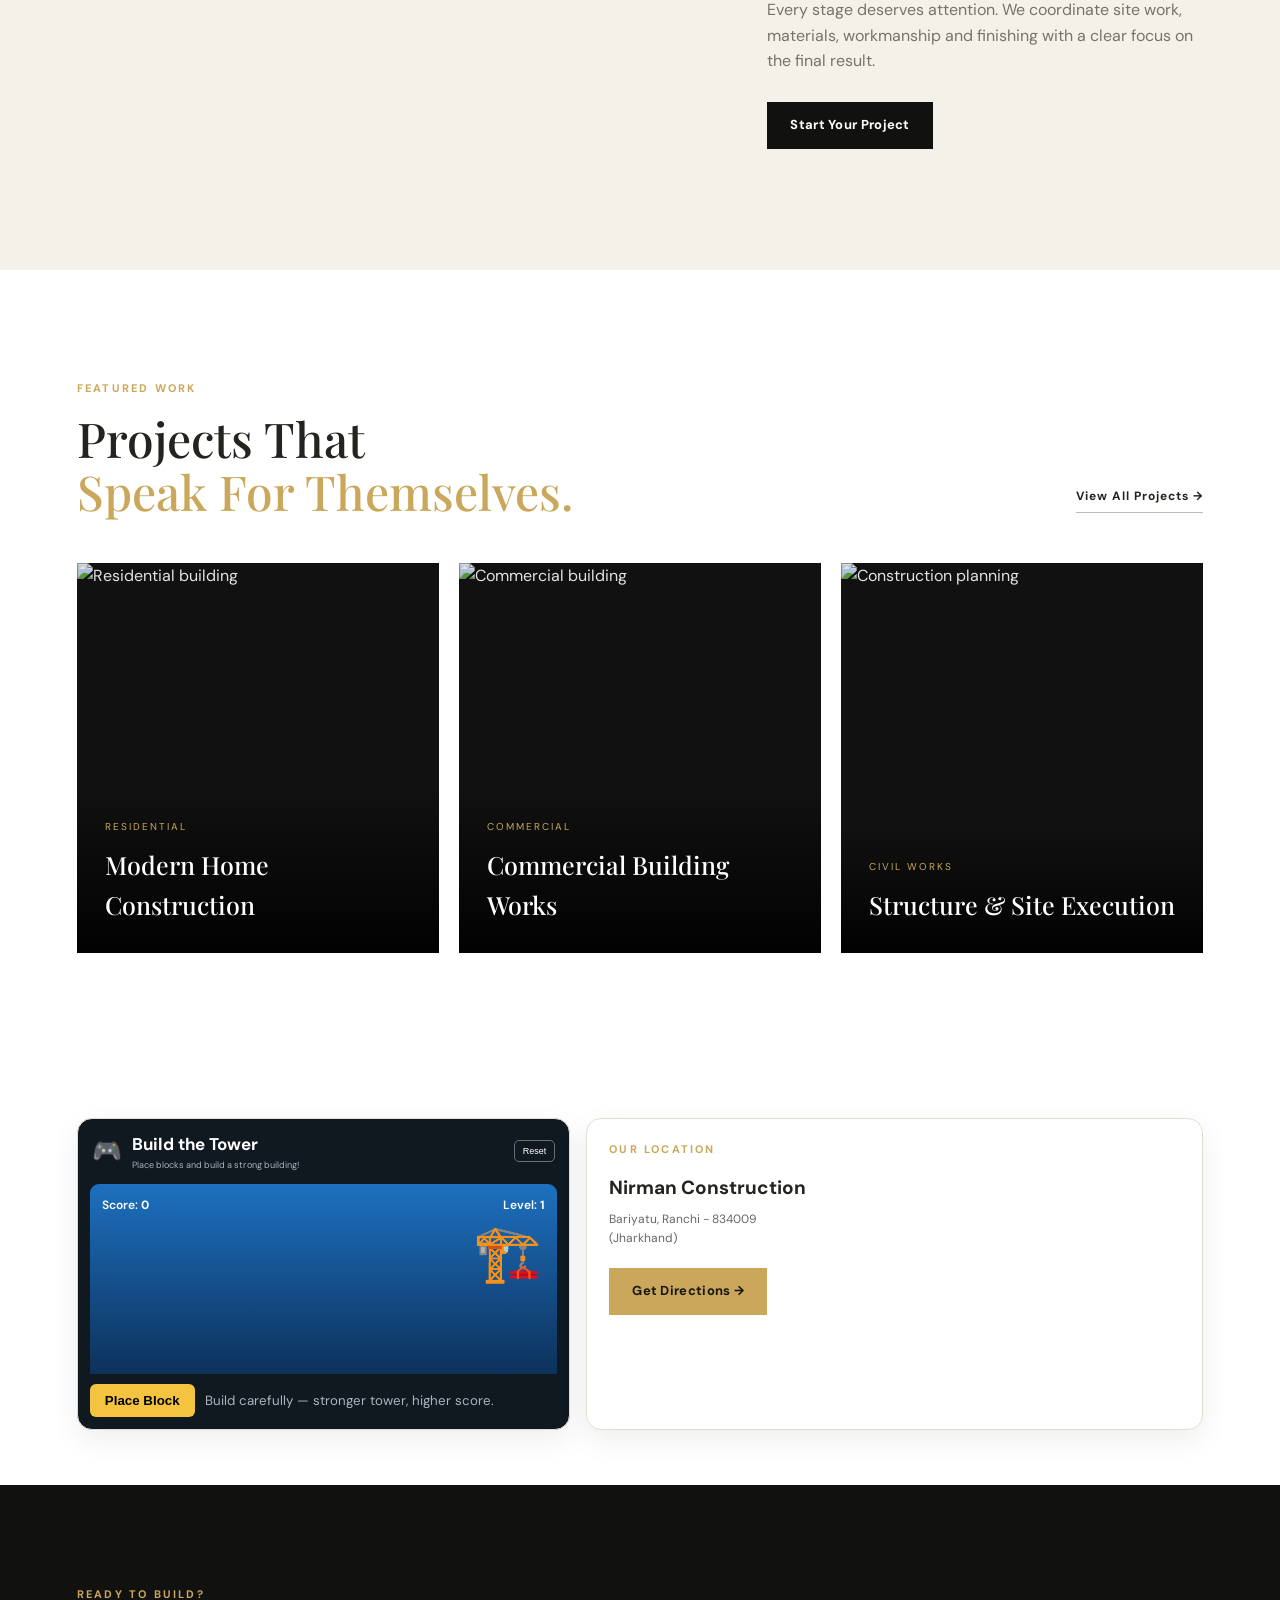
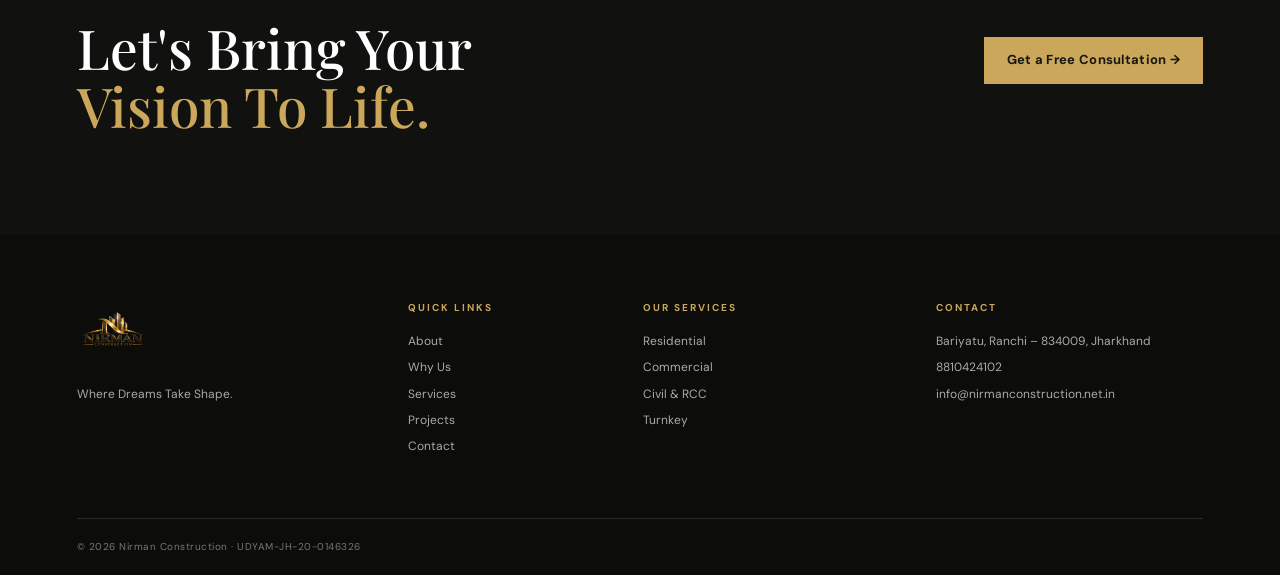
==== commit b92090a9: "Add files via upload" ====
--- a/index.html
+++ b/index.html
@@ -7,9 +7,9 @@
 <link rel="stylesheet" href="style.css">
 </head>
 <body data-page="home">
-<header class="site-header">
+<header class="topbar"><div class="topbar-left"><a href="mailto:info@nirmanconstruction.net.in">✉ info@nirmanconstruction.net.in</a><span>│</span><a href="tel:8810424102">☎ +91 8810424102</a><span>│</span><span>⌖ Bariyatu, Ranchi - 834009 (Jharkhand)</span></div><div class="topbar-right"><span>Follow Us:</span><span>●</span><span>●</span><span>●</span></div></header><header class="site-header">
   <a class="brand" href="index.html"><img src="logo.png" alt="Nirman Construction logo"><span class="brand-name"><strong>NIRMAN</strong><b>CONSTRUCTION</b><small>WHERE DREAMS TAKE SHAPE</small></span></a>
-  <nav><a class="active" href="index.html">Home</a><a href="about.html">About</a><a href="services.html">Services</a><a href="portfolio.html">Projects</a><a href="contact.html">Contact</a></nav>
+  <nav><a class="active" href="index.html">Home</a><a href="about.html">About</a><a href="why-us.html">Why Us</a><a href="services.html">Services</a><a href="portfolio.html">Projects</a><a href="contact.html">Contact</a></nav>
   <a class="header-btn" href="contact.html">Get a Quote</a>
 </header>
 <main>
@@ -26,20 +26,30 @@
     <p class="eyebrow">NIRMAN CONSTRUCTION · RANCHI</p>
     <h1>Where <span>Dreams</span><br>Take Shape.</h1>
     <p class="hero-text">Residential, commercial, civil and turnkey construction delivered with disciplined execution, transparent communication and quality workmanship.</p>
-    <div class="actions"><a class="btn gold" href="portfolio.html">View Our Work</a><a class="btn light" href="contact.html">Plan Your Project</a></div>
+    <div class="actions"><a class="btn gold" href="contact.html">Get a Quote →</a><a class="btn light" href="portfolio.html">▶ Our Work</a></div>
   </div>
+  <div class="hero-founder"><img src="assets/founder-profile.png" alt="Nirman Construction founder and site engineer"><div class="founder-tag"><strong>Site Engineer & Founder</strong><small>Nirman Construction</small></div></div>
   <div class="hero-dots" aria-label="Hero image controls"><button class="hero-dot active" data-slide="0"></button><button class="hero-dot" data-slide="1"></button><button class="hero-dot" data-slide="2"></button><button class="hero-dot" data-slide="3"></button><button class="hero-dot" data-slide="4"></button></div>
   <div class="hero-scroll">SCROLL TO EXPLORE ↓</div>
 </section>
+<section class="quote-chooser container"><div class="quote-title"><h2>Get a Quote</h2><p>Tell us about your requirement and we'll help you choose the right solution.</p><a href="javascript:void(0)" onclick="document.querySelector('.quote-chooser').scrollIntoView({behavior:'smooth'})">Not sure? Chat with Nirman AI →</a></div><div class="quote-cards">
+<a href="contact.html?type=New%20Project" class="quote-card"><b>＋</b><strong>New Project</strong><span>Build a new home or commercial property</span><i>→</i></a>
+<a href="contact.html?type=Existing%20Project" class="quote-card"><b>◫</b><strong>Existing Project</strong><span>Work already started or building exists</span><i>→</i></a>
+<a href="contact.html?type=Renovation%20%2F%20Repair" class="quote-card"><b>↻</b><strong>Renovation / Repair</strong><span>Repair, alteration, extension or upgrade</span><i>→</i></a>
+<a href="contact.html?type=Interior" class="quote-card"><b>▣</b><strong>Interior</strong><span>Interior design and interior execution</span><i>→</i></a>
+<a href="contact.html?type=Consultation%20%2F%20Estimate" class="quote-card"><b>◎</b><strong>Consultation / Estimate</strong><span>Discuss scope, quantity or project cost</span><i>→</i></a>
+</div></section>
 <section class="intro container"><div><p class="eyebrow">NIRMAN CONSTRUCTION</p><h2>Building With Purpose.<br><span>Built To Last.</span></h2></div><div class="intro-copy"><p>We turn plans, drawings and ideas into dependable spaces. From new homes and commercial buildings to structural repairs and civil works, our focus stays on quality execution and clear communication.</p><a class="text-link" href="about.html">Discover Nirman Construction →</a></div></section>
+<section class="founder-section"><div class="container founder-inner"><div class="founder-photo"><img src="assets/founder-profile.png" alt="Nirman Construction site engineer"></div><div class="founder-copy"><p class="eyebrow">THE PEOPLE BEHIND THE WORK</p><h2>Built With <span>Experience.</span><br>Delivered With Commitment.</h2><p>At Nirman Construction, every project gets personal attention—from planning and site execution to finishing and handover. Our focus is simple: dependable workmanship, clear communication and a result you can be proud of.</p><div class="founder-points"><span>✓ Site-focused execution</span><span>✓ Transparent communication</span><span>✓ Quality-first workmanship</span></div><a class="btn dark" href="about.html">Meet Nirman Construction →</a></div></div></section>
 <section class="stats"><div class="container stats-grid"><div><strong>01</strong><span>Professional<br>Execution</span></div><div><strong>02</strong><span>Quality<br>Focused</span></div><div><strong>03</strong><span>Transparent<br>Process</span></div><div><strong>04</strong><span>Ranchi &<br>Surrounding Areas</span></div></div></section>
 <section class="services-preview container"><div class="section-heading"><div><p class="eyebrow">OUR EXPERTISE</p><h2>Construction Services<br><span>Made Simple.</span></h2></div><a class="text-link" href="services.html">View All Services →</a></div>
-<div class="service-grid"><a class="service-card" href="services.html#residential"><small>01</small><h3>Residential Construction</h3><p>Complete home construction from structure to finishing.</p><span>→</span></a><a class="service-card" href="services.html#commercial"><small>02</small><h3>Commercial Construction</h3><p>Reliable execution for shops, offices and commercial buildings.</p><span>→</span></a><a class="service-card" href="services.html#rcc"><small>03</small><h3>RCC & Civil Works</h3><p>RCC, brickwork, plaster, structural and civil execution.</p><span>→</span></a><a class="service-card" href="services.html#turnkey"><small>04</small><h3>Turnkey Projects</h3><p>One coordinated team from planning to final handover.</p><span>→</span></a></div></section>
+<div class="service-grid"><a class="service-card" href="services.html#residential"><small>01</small><h3>Residential Construction</h3><p>Complete home construction from structure to finishing.</p><span>→</span></a><a class="service-card" href="services.html#commercial"><small>02</small><h3>Commercial Construction</h3><p>Reliable execution for shops, offices and commercial buildings.</p><span>→</span></a><a class="service-card" href="services.html#rcc"><small>03</small><h3>RCC & Civil Works</h3><p>RCC, brickwork, plaster, structural and civil execution.</p><span>→</span></a><a class="service-card" href="services.html#turnkey"><small>04</small><h3>Turnkey Projects</h3><p>One coordinated team from planning to final handover.</p><span>→</span></a><a class="service-card" href="services.html#interior"><small>05</small><h3>Interior Solutions</h3><p>Kitchen, bedroom, living, false ceiling and finishing coordination.</p><span>→</span></a></div></section>
 <section class="feature"><div class="feature-image" style="background-image:url('https://images.unsplash.com/photo-1504917595217-d4dc5ebe6122?auto=format&fit=crop&w=1600&q=90')"></div><div class="feature-copy"><p class="eyebrow">OUR APPROACH</p><h2>From Foundation<br>to <span>Finishing.</span></h2><p>Every stage deserves attention. We coordinate site work, materials, workmanship and finishing with a clear focus on the final result.</p><a class="btn dark" href="contact.html">Start Your Project</a></div></section>
 <section class="projects container"><div class="section-heading"><div><p class="eyebrow">FEATURED WORK</p><h2>Projects That<br><span>Speak For Themselves.</span></h2></div><a class="text-link" href="portfolio.html">View All Projects →</a></div><div class="project-grid"><a class="project-card" href="portfolio.html"><img src="https://images.unsplash.com/photo-1545324418-cc1a3fa10c00?auto=format&fit=crop&w=1200&q=85" alt="Residential building"><div><small>RESIDENTIAL</small><h3>Modern Home Construction</h3></div></a><a class="project-card" href="portfolio.html"><img src="https://images.unsplash.com/photo-1486406146926-c627a92ad1ab?auto=format&fit=crop&w=1200&q=85" alt="Commercial building"><div><small>COMMERCIAL</small><h3>Commercial Building Works</h3></div></a><a class="project-card" href="portfolio.html"><img src="https://images.unsplash.com/photo-1503387762-592deb58ef4e?auto=format&fit=crop&w=1200&q=85" alt="Construction planning"><div><small>CIVIL WORKS</small><h3>Structure & Site Execution</h3></div></a></div></section>
+<section class="home-tools container"><div class="game-card"><div class="game-head"><span>🎮</span><div><h3>Build the Tower</h3><p>Place blocks and build a strong building!</p></div><button id="game-reset">Reset</button></div><div class="game-screen"><div class="game-sky"><span class="score">Score: <b id="game-score">0</b></span><span class="level">Level: <b id="game-level">1</b></span><div id="tower" class="tower"></div><div class="crane">🏗️</div></div><div class="game-controls"><button id="place-block">Place Block</button><small id="game-message">Build carefully — stronger tower, higher score.</small></div></div></div>
+<div class="location-card"><div class="location-copy"><p class="eyebrow">OUR LOCATION</p><h3>Nirman Construction</h3><p>Bariyatu, Ranchi - 834009 (Jharkhand)</p><a href="https://www.google.com/maps/search/?api=1&query=Nirman+Construction+Bariyatu+Ranchi" target="_blank" rel="noopener" class="btn gold">Get Directions →</a></div><div class="map-wrap"><iframe title="Nirman Construction location map" src="https://www.google.com/maps?q=Bariyatu%2C%20Ranchi%2C%20Jharkhand%20834009&output=embed" loading="lazy"></iframe></div></div></section>
 <section class="cta"><div class="container cta-inner"><div><p class="eyebrow">READY TO BUILD?</p><h2>Let's Bring Your<br><span>Vision To Life.</span></h2></div><a class="btn gold" href="contact.html">Get a Free Consultation →</a></div></section>
 </main>
-<footer><div class="container footer-grid"><div><img class="footer-logo" src="logo.png" alt="Nirman Construction logo"><p>Where Dreams Take Shape.</p></div><div><h4>QUICK LINKS</h4><a href="about.html">About</a><a href="services.html">Services</a><a href="portfolio.html">Projects</a><a href="contact.html">Contact</a></div><div><h4>OUR SERVICES</h4><a href="services.html#residential">Residential</a><a href="services.html#commercial">Commercial</a><a href="services.html#rcc">Civil & RCC</a><a href="services.html#turnkey">Turnkey</a></div><div><h4>CONTACT</h4><p>Bariyatu, Ranchi – 834009, Jharkhand</p><a href="tel:8810424102">8810424102</a><a href="mailto:info@nirmanconstruction.net.in">info@nirmanconstruction.net.in</a></div></div><div class="container copyright">© 2026 Nirman Construction · UDYAM-JH-20-0146326</div></footer>
-<div class="floating-contact"><a class="quick-contact whatsapp" href="https://wa.me/918810424102?text=Hello%20Nirman%20Construction%2C%20I%20would%20like%20to%20discuss%20a%20project." target="_blank" rel="noopener" aria-label="Chat on WhatsApp" title="WhatsApp"><svg viewBox="0 0 24 24" aria-hidden="true"><path d="M20.5 3.5A11.7 11.7 0 0 0 12.1 0C5.7 0 .5 5.2.5 11.6c0 2 .5 4 1.5 5.7L.4 24l6.9-1.6c1.6.9 3.4 1.3 5.2 1.3h.1c6.4 0 11.6-5.2 11.6-11.6 0-3.1-1.3-6.3-3.7-8.6ZM12.5 21.5c-1.6 0-3.2-.4-4.6-1.2l-.3-.2-4.1 1 1.1-4-.2-.3c-1-1.5-1.5-3.3-1.5-5.1C2.9 6.4 7 2.3 12.1 2.3s9.3 4.1 9.3 9.3-4.1 9.9-8.9 9.9Zm5.1-7.1c-.3-.2-1.9-.9-2.2-1-.3-.1-.5-.2-.7.2-.2.3-.8 1-1 1.2-.2.2-.4.2-.7.1-1.9-.9-3.1-1.6-4.3-3.7-.3-.5.3-.5.8-1.7.1-.3 0-.5-.1-.7-.1-.2-.7-1.7-1-2.3-.3-.6-.5-.5-.7-.5h-.6c-.2 0-.5.1-.8.4-.3.3-1.1 1.1-1.1 2.6s1.1 3 1.3 3.2c.2.2 2.2 3.4 5.4 4.7 2 .8 2.8.9 3.8.8.6-.1 1.9-.8 2.2-1.6.3-.8.3-1.5.2-1.6-.1-.1-.3-.2-.6-.4Z"/></svg></a><a class="quick-contact email" href="mailto:info@nirmanconstruction.net.in?subject=Project%20Enquiry%20-%20Nirman%20Construction" aria-label="Send Email" title="Email"><svg viewBox="0 0 24 24" aria-hidden="true"><path d="M2 4h20v16H2V4Zm2 2v.4l8 5.4 8-5.4V6l-8 5.4L4 6Zm0 12h16V8.8l-8 5.4-8-5.4V18Z"/></svg></a><a class="quick-contact sms" href="sms:+918810424102?body=Hello%20Nirman%20Construction%2C%20I%20would%20like%20to%20discuss%20a%20project." aria-label="Send Message" title="Message"><svg viewBox="0 0 24 24" aria-hidden="true"><path d="M20 3H4a2 2 0 0 0-2 2v15l4-3h14a2 2 0 0 0 2-2V5a2 2 0 0 0-2-2Zm0 12H5.3L4 16V5h16v10ZM6 7h12v2H6V7Zm0 4h8v2H6v-2Z"/></svg></a><div id="ai-assistant" class="ai-widget"><button class="ai-toggle" aria-label="Open Nirman AI Assistant"><span>✦</span><b>AI</b></button><div class="ai-panel"><div class="ai-head"><div><strong>Nirman AI Assistant</strong><small>Project guidance & service help</small></div><button class="ai-close">×</button></div><div class="ai-messages" id="ai-messages"><div class="ai-msg bot">Hi! I can help you choose a service, understand the construction process, or start your project enquiry.</div></div><div class="ai-quick"><button data-ai="services">Services</button><button data-ai="turnkey">Turnkey?</button><button data-ai="process">Process</button><button data-ai="quote">Get Quote</button></div><div class="ai-input"><input id="ai-input" placeholder="Ask about your project..."><button id="ai-send">Send</button></div></div></div>
-<script src="script.js"></script>
+<footer><div class="container footer-grid"><div><img class="footer-logo" src="logo.png" alt="Nirman Construction logo"><p>Where Dreams Take Shape.</p></div><div><h4>QUICK LINKS</h4><a href="about.html">About</a><a href="why-us.html">Why Us</a><a href="services.html">Services</a><a href="portfolio.html">Projects</a><a href="contact.html">Contact</a></div><div><h4>OUR SERVICES</h4><a href="services.html#residential">Residential</a><a href="services.html#commercial">Commercial</a><a href="services.html#rcc">Civil & RCC</a><a href="services.html#turnkey">Turnkey</a></div><div><h4>CONTACT</h4><p>Bariyatu, Ranchi – 834009, Jharkhand</p><a href="tel:8810424102">8810424102</a><a href="mailto:info@nirmanconstruction.net.in">info@nirmanconstruction.net.in</a></div></div><div class="container copyright">© 2026 Nirman Construction · UDYAM-JH-20-0146326</div></footer>
+<div class="floating-contact"><a class="quick-contact call" href="tel:+918810424102" aria-label="Call Nirman Construction"><span>☎</span><small>Call</small></a><a class="quick-contact whatsapp" href="https://wa.me/918810424102?text=Hello%20Nirman%20Construction%2C%20I%20would%20like%20to%20discuss%20a%20project." target="_blank" rel="noopener" aria-label="WhatsApp"><span>◔</span><small>WhatsApp</small></a><div id="ai-assistant" class="ai-widget"><button class="ai-toggle" aria-label="Open Nirman AI"><span>♟</span><b>Nirman AI</b></button><div class="ai-panel"><div class="ai-head"><div><strong>Nirman AI</strong><small>Construction & Interior Assistant</small></div><button class="ai-close">×</button></div><div class="ai-messages" id="ai-messages"><div class="ai-msg bot">Namaste! 👋 Main Nirman AI hoon. Construction, renovation, interior, estimate aur project process ke baare mein pooch sakte hain.</div></div><div class="ai-quick"><button data-ai="services">Services</button><button data-ai="turnkey">Turnkey?</button><button data-ai="interior">Interior</button><button data-ai="quote">Get Quote</button></div><div class="ai-input"><input id="ai-input" placeholder="Ask Nirman AI..."><button id="ai-send">Send</button></div><a class="ai-wa" href="https://wa.me/918810424102?text=Hello%20Nirman%20AI%2C%20I%20was%20chatting%20on%20your%20website%20and%20want%20to%20continue%20on%20WhatsApp." target="_blank" rel="noopener">💬 Continue this chat on WhatsApp</a></div></div></div><script src="script.js"></script>
 </body></html>
--- a/style.css
+++ b/style.css
@@ -32,3 +32,22 @@
 .project-choice-grid{display:grid;grid-template-columns:1fr 1fr;gap:10px;margin-bottom:18px}.project-choice{display:flex!important;align-items:center;gap:12px;padding:15px!important;background:#fff;border:1px solid #e6e0d4;cursor:pointer;transition:.2s}.project-choice:has(input:checked){border-color:var(--gold);background:#fffaf0;box-shadow:inset 3px 0 var(--gold)}.project-choice input{position:absolute;opacity:0;pointer-events:none}.project-choice .choice-icon{width:32px;height:32px;border:1px solid #d6c7a7;border-radius:50%;display:flex;align-items:center;justify-content:center;color:var(--gold);font-size:18px;flex:0 0 32px}.project-choice b,.project-choice small{display:block}.project-choice b{font-size:12px}.project-choice small{font-size:10px;color:#888;margin-top:3px;font-weight:400}.smart-fields{background:rgba(255,255,255,.62);border:1px solid #e4ddcf;padding:20px 20px 2px;margin-bottom:24px}.smart-fields[hidden]{display:none}.smart-fields-title{font-size:9px;letter-spacing:1.8px;color:#9a7a39;font-weight:700;margin-bottom:14px}
 @media(max-width:900px){.floating-contact{right:16px;bottom:16px}.quick-contact{width:48px;height:48px}.ai-toggle{width:58px;height:58px}}
 @media(max-width:600px){.floating-contact{gap:6px}.quick-contact{width:43px;height:43px}.quick-contact svg{width:20px;height:20px}.ai-toggle{width:52px;height:52px}.ai-panel{bottom:65px}.brand-name small{display:none}.brand img{width:80px;height:52px}.site-header{min-height:76px}}
+
+/* Five rotating hero images on every internal page */
+.page-hero-slider{position:relative;overflow:hidden;min-height:420px;padding-bottom:70px}.page-hero-slides,.page-hero-slide,.page-hero-overlay{position:absolute;inset:0}.page-hero-slide{background-position:center;background-size:cover;opacity:0;transform:scale(1.04);transition:opacity 1s ease,transform 6s ease}.page-hero-slide.active{opacity:1;transform:scale(1)}.page-hero-overlay{background:linear-gradient(90deg,rgba(0,0,0,.82),rgba(0,0,0,.42));z-index:1}.page-hero-content{position:relative;z-index:2;width:min(1160px,88%)}.page-hero-dots{left:6%;bottom:24px}.page-hero-slider .eyebrow,.page-hero-slider h1{position:relative;z-index:2}
+
+/* Founder / team feature */
+.founder-section{background:var(--cream);overflow:hidden}.founder-inner{min-height:520px;display:grid;grid-template-columns:.8fr 1.2fr;align-items:center;gap:70px}.founder-photo{height:520px;display:flex;align-items:end;justify-content:center;overflow:hidden;position:relative}.founder-photo:before{content:"";position:absolute;width:360px;height:360px;border-radius:50%;background:#e8d8b4;bottom:-80px;left:50%;transform:translateX(-50%)}.founder-photo img{position:relative;z-index:1;width:min(100%,500px);height:100%;object-fit:contain;object-position:center bottom;filter:drop-shadow(0 20px 25px rgba(0,0,0,.16))}.founder-copy{padding:70px 0}.founder-copy h2{font-family:"Playfair Display",serif;font-size:52px;line-height:1.06;font-weight:500;margin:10px 0 22px}.founder-copy>p:not(.eyebrow){max-width:620px;color:var(--muted);font-size:15px;line-height:1.8}.founder-points{display:flex;flex-wrap:wrap;gap:10px 25px;margin:25px 0 30px}.founder-points span{font-size:11px;font-weight:700;color:#555047}.founder-points span::first-letter{color:var(--gold)}
+@media(max-width:900px){.founder-inner{grid-template-columns:1fr;gap:10px}.founder-photo{height:430px}.founder-copy{padding:25px 0 65px}.founder-copy h2{font-size:40px}}
+
+/* FINAL NIRMAN MOCKUP POLISH */
+.topbar{height:38px;background:#0b0b0a;color:#eee;display:flex;align-items:center;justify-content:space-between;padding:0 5%;font-size:11px;border-bottom:1px solid rgba(202,167,91,.35);letter-spacing:.1px}.topbar-left,.topbar-right{display:flex;align-items:center;gap:13px}.topbar a:hover{color:var(--gold)}.topbar-right span:not(:first-child){color:#4da3ff}
+.site-header{height:86px;padding:0 5%;gap:25px}.site-header nav{gap:25px}.brand{min-width:340px}.brand img{width:128px;height:76px}.brand-name strong{font-size:26px;letter-spacing:3px}.brand-name b{font-size:16px;letter-spacing:5px}.brand-name small{font-size:7px}.header-btn{background:#f3c34e;color:#17130b;border:0;padding:14px 24px;font-weight:700}
+.hero{min-height:585px}.hero-overlay{background:linear-gradient(90deg,rgba(0,0,0,.84) 0%,rgba(0,0,0,.48) 48%,rgba(0,0,0,.25) 100%)}.hero-content{max-width:760px;margin-left:5%;width:auto}.hero h1{font-size:76px;line-height:.96}.hero-text{max-width:590px}.hero-founder{position:absolute;right:12%;bottom:0;height:94%;z-index:2;display:flex;align-items:flex-end}.hero-founder img{height:100%;max-height:560px;width:auto;object-fit:contain;filter:drop-shadow(0 20px 25px rgba(0,0,0,.4))}.founder-tag{position:absolute;left:6%;bottom:45px;background:rgba(12,12,10,.9);border:1px solid var(--gold);padding:10px 16px;color:#fff;min-width:190px}.founder-tag strong,.founder-tag small{display:block}.founder-tag strong{font-size:12px}.founder-tag small{font-size:10px;color:#ddd}.actions .btn{min-width:180px;text-align:center}
+.quote-chooser{position:relative;margin-top:-30px;z-index:10;background:#fff;border-radius:18px;box-shadow:0 12px 40px rgba(0,0,0,.15);padding:17px 18px}.quote-title{display:flex;align-items:center;gap:16px;padding:0 3px 14px}.quote-title h2{font-size:25px}.quote-title p{font-size:11px;color:#777}.quote-title a{margin-left:auto;color:#1264d8;font-size:11px;font-weight:600}.quote-cards{display:grid;grid-template-columns:repeat(5,1fr);gap:10px}.quote-card{position:relative;display:grid;grid-template-columns:34px 1fr 25px;grid-template-rows:auto auto;gap:2px 8px;padding:14px 12px;border:1px solid #e4ddd0;border-radius:10px;background:#fff;transition:.2s}.quote-card:first-child{background:#fff8e8;border-color:#e4b84b}.quote-card:hover{transform:translateY(-2px);box-shadow:0 7px 20px rgba(0,0,0,.08);border-color:var(--gold)}.quote-card>b{grid-row:1/3;font-size:27px;align-self:center;color:#151512}.quote-card strong{font-size:12px}.quote-card span{font-size:9px;line-height:1.35;color:#777}.quote-card i{position:absolute;right:9px;top:50%;transform:translateY(-50%);width:25px;height:25px;border-radius:50%;background:#f2b82e;color:#111;display:grid;place-items:center;font-style:normal}
+.home-tools{display:grid;grid-template-columns:1fr 1.25fr;gap:16px;margin-top:55px;margin-bottom:55px}.game-card,.location-card{border:1px solid #e3ddd1;border-radius:15px;background:#fff;box-shadow:0 10px 30px rgba(0,0,0,.07);overflow:hidden}.game-card{background:#101820;color:#fff}.game-head{display:flex;align-items:center;gap:10px;padding:12px 14px}.game-head>span{font-size:24px}.game-head h3{font-size:17px}.game-head p{font-size:9px;color:#aab4c0}.game-head button{margin-left:auto;border:1px solid #66717c;background:transparent;color:#fff;border-radius:5px;padding:5px 8px;font-size:9px}.game-screen{padding:0 12px 12px}.game-sky{height:190px;background:linear-gradient(#1d70bf,#0d315b);position:relative;border-radius:9px 9px 0 0;overflow:hidden}.score,.level{position:absolute;top:12px;font-weight:600;font-size:12px}.score{left:12px}.level{right:12px}.tower{position:absolute;bottom:0;left:50%;transform:translateX(-50%);width:170px;display:flex;flex-direction:column-reverse;align-items:center;gap:2px}.tower-block{width:56px;height:19px;background:linear-gradient(135deg,#d97a32,#9f431d);border:1px solid #6d2c16;box-shadow:inset 0 2px rgba(255,255,255,.18)}.crane{position:absolute;right:15px;top:25px;font-size:55px}.game-controls{display:flex;align-items:center;gap:10px;padding-top:10px}.game-controls button{background:#f4c33f;border:0;border-radius:6px;padding:9px 15px;font-weight:700;cursor:pointer}.game-controls small{color:#aab4c0}.location-card{display:grid;grid-template-columns:.8fr 1.2fr}.location-copy{padding:22px}.location-copy h3{font-size:19px}.location-copy>p:not(.eyebrow){font-size:12px;color:#666;margin:6px 0 20px}.map-wrap{min-height:280px}.map-wrap iframe{width:100%;height:100%;min-height:280px;border:0}
+.why-grid{display:grid;grid-template-columns:repeat(3,1fr);gap:16px;padding:70px 0}.why-card{padding:30px;border:1px solid #e5ded2;background:#fff}.why-card>b{color:var(--gold);font-size:13px}.why-card h3{font-family:"Playfair Display",serif;font-size:23px;margin:12px 0 8px}.why-card p{font-size:12px;color:#777}
+.floating-contact{right:18px;bottom:20px;gap:7px;align-items:center}.quick-contact{width:61px;height:61px;border-radius:50%;flex-direction:column;gap:1px}.quick-contact span{font-size:24px;line-height:1}.quick-contact small{font-size:8px}.quick-contact.call{background:#f0b82f;color:#111;border-color:#f0b82f}.quick-contact.whatsapp{background:#12b866;color:#fff;border-color:#12b866}.ai-toggle{width:67px;height:67px}.ai-toggle b{font-size:8px}.ai-panel{width:360px}.ai-wa{display:block;margin:8px 12px 12px;background:#14b866;color:#fff;padding:10px 12px;border-radius:7px;font-size:11px;font-weight:700;text-align:center}
+@media(max-width:1050px){.brand{min-width:260px}.brand img{width:105px}.brand-name strong{font-size:21px}.quote-cards{grid-template-columns:repeat(3,1fr)}.hero-founder{right:2%}.hero h1{font-size:64px}}
+@media(max-width:760px){.topbar{display:none}.site-header{height:76px}.brand{min-width:0}.brand img{width:78px;height:55px}.brand-name strong{font-size:16px}.brand-name b{font-size:11px;letter-spacing:3px}.brand-name small{display:none}.site-header nav{display:none}.header-btn{margin-left:auto;padding:10px 12px}.hero{min-height:650px}.hero-content{margin:0 6%;align-self:flex-start;padding-top:60px}.hero h1{font-size:50px}.hero-founder{right:1%;height:46%;bottom:0;opacity:.95}.founder-tag{display:none}.quote-chooser{margin:0 4%;margin-top:-15px}.quote-title{display:block}.quote-title a{display:block;margin-top:5px}.quote-cards{grid-template-columns:1fr 1fr}.home-tools{grid-template-columns:1fr}.location-card{grid-template-columns:1fr}.map-wrap iframe{min-height:240px}.floating-contact{right:10px;bottom:10px}.quick-contact{width:51px;height:51px}.ai-toggle{width:56px;height:56px}}
+@media(max-width:480px){.quote-cards{grid-template-columns:1fr}.hero h1{font-size:43px}.hero-text{font-size:14px}.hero-founder{height:39%}.actions{flex-wrap:wrap}.actions .btn{min-width:145px}}
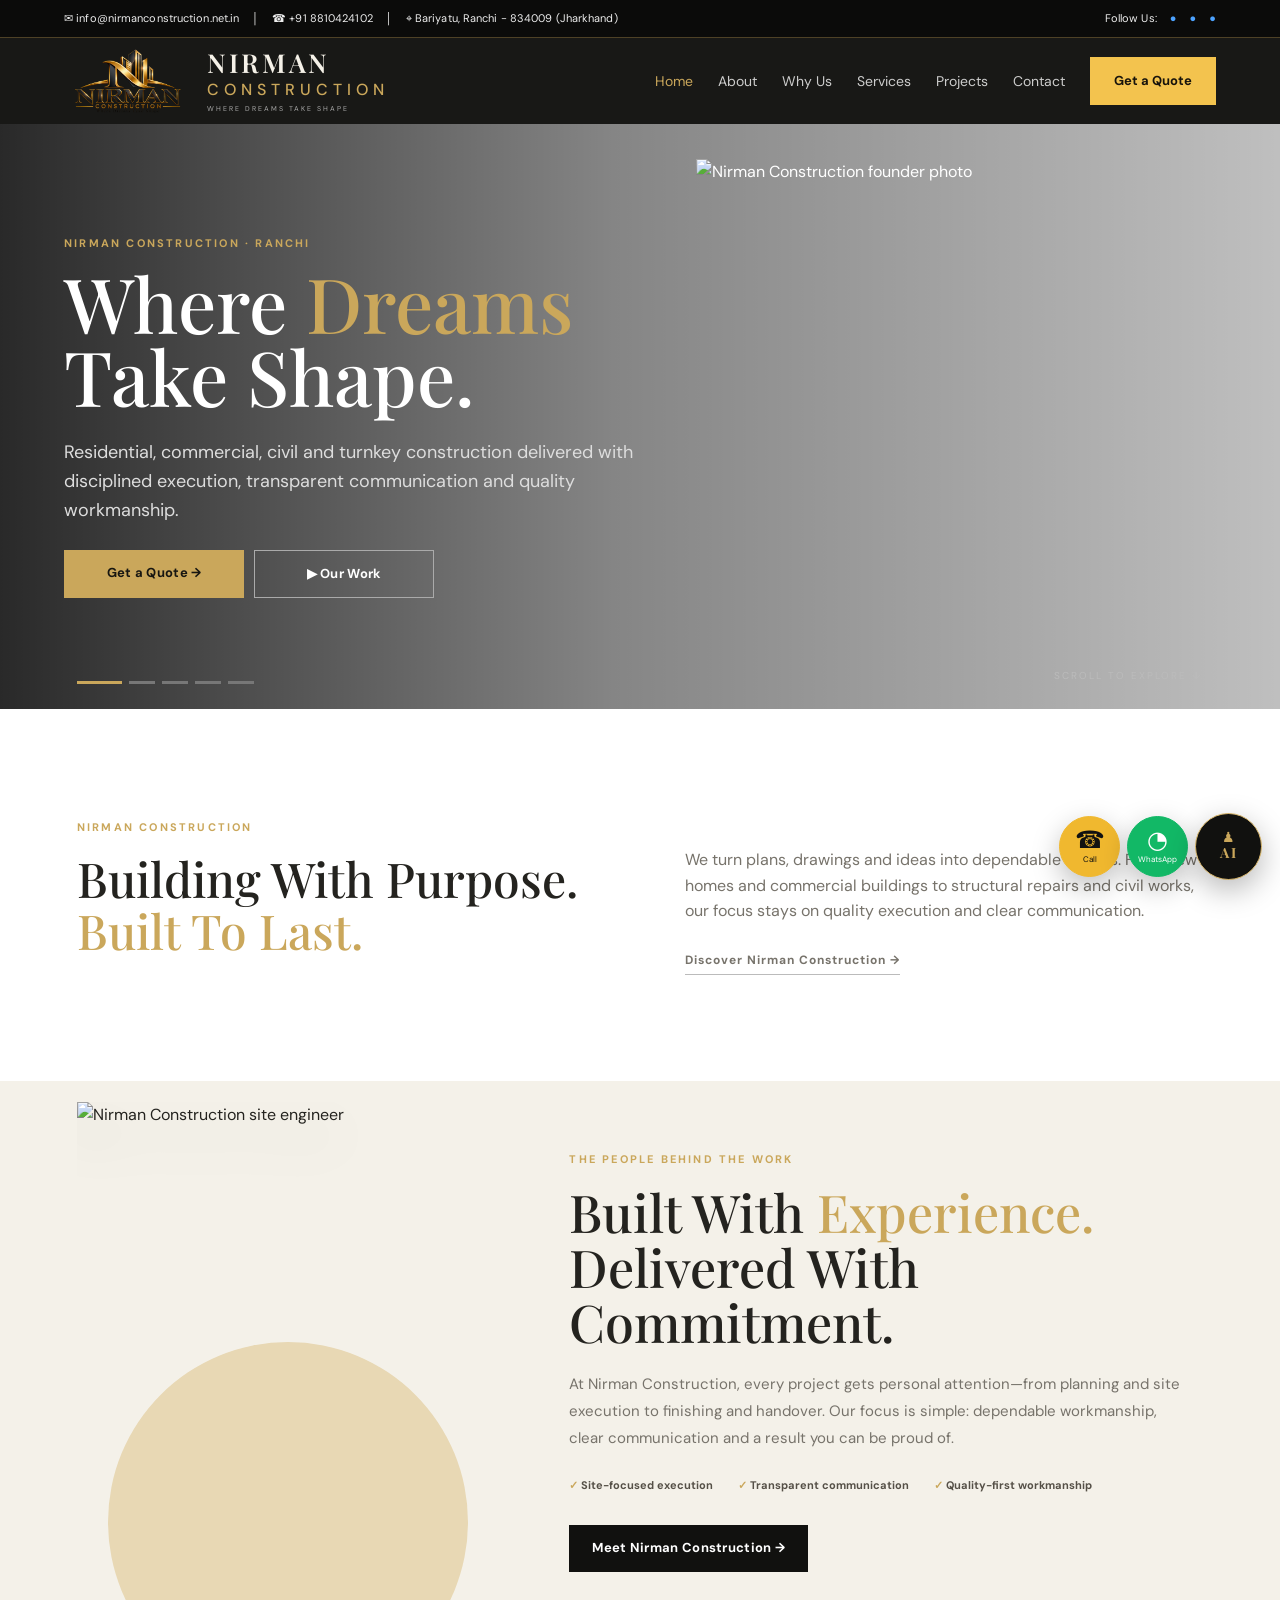
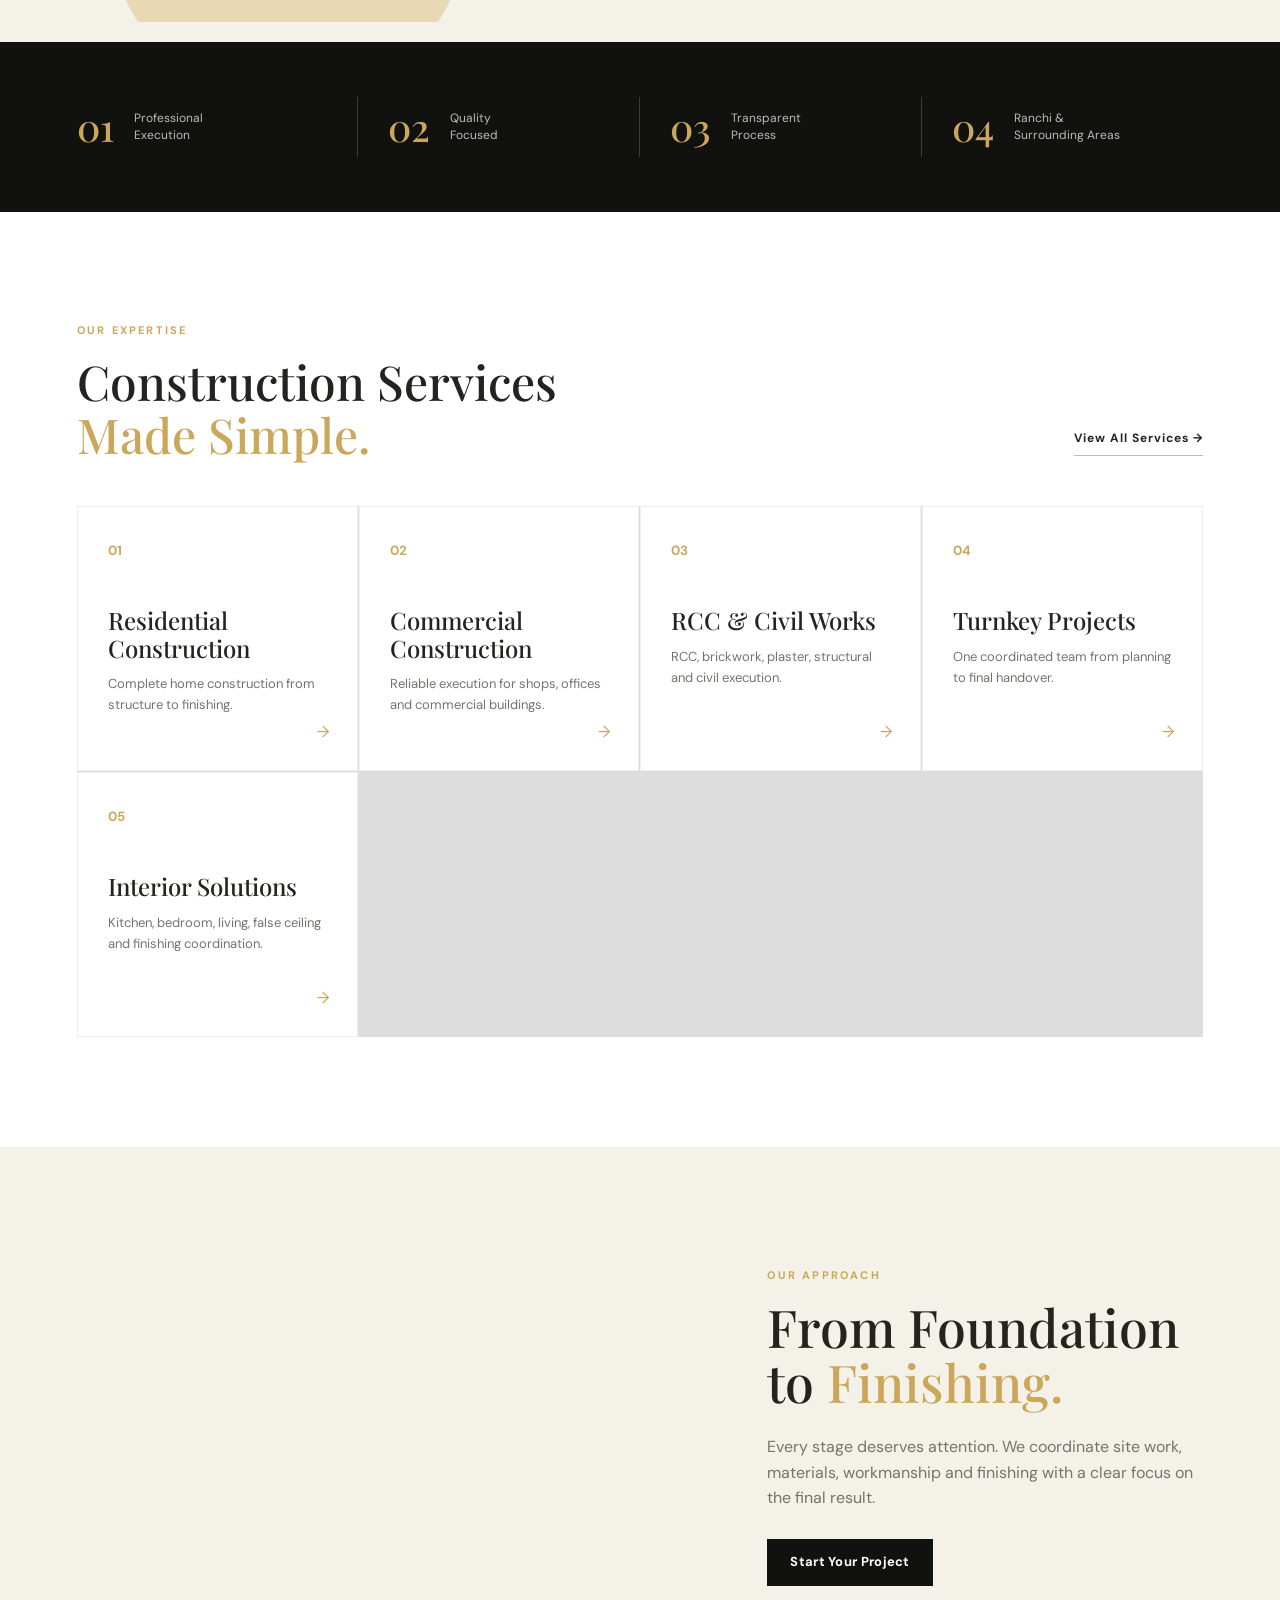
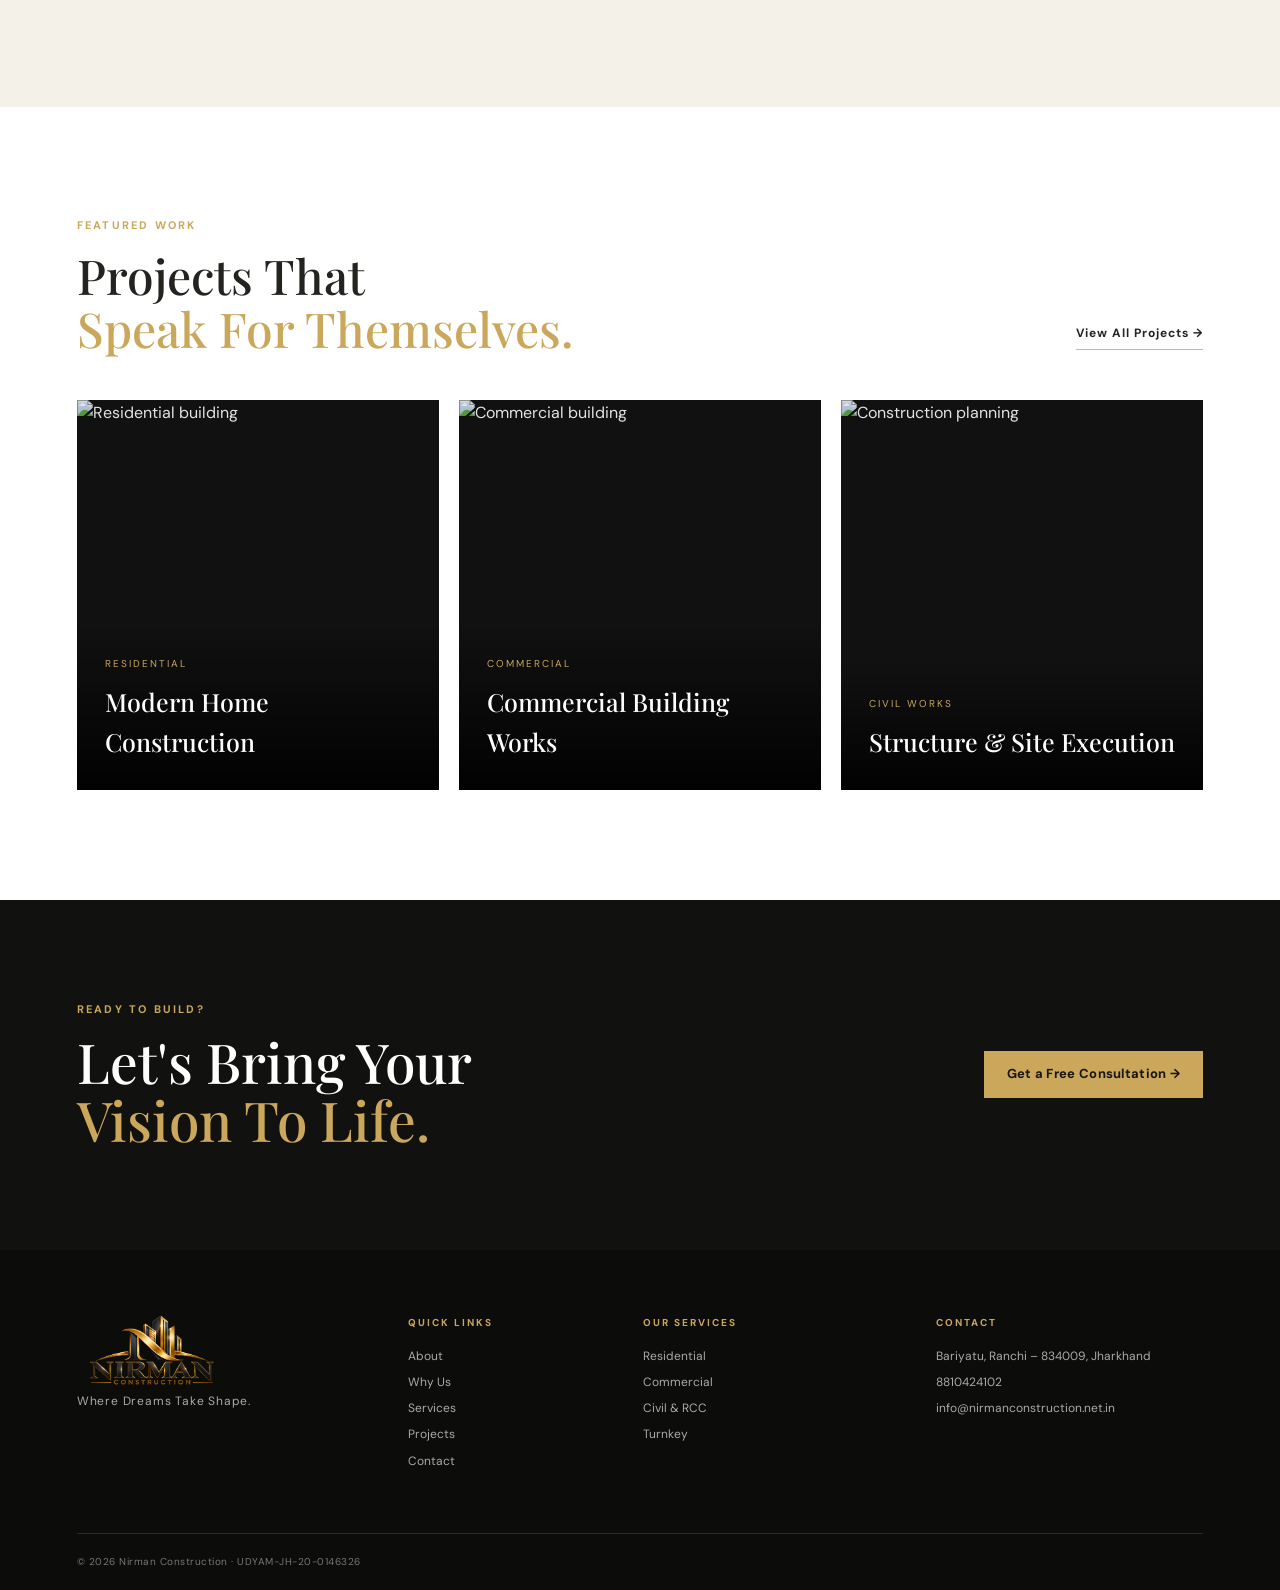
==== commit ed369618: "Add files via upload" ====
--- a/index.html
+++ b/index.html
@@ -28,17 +28,10 @@
     <p class="hero-text">Residential, commercial, civil and turnkey construction delivered with disciplined execution, transparent communication and quality workmanship.</p>
     <div class="actions"><a class="btn gold" href="contact.html">Get a Quote →</a><a class="btn light" href="portfolio.html">▶ Our Work</a></div>
   </div>
-  <div class="hero-founder"><img src="assets/founder-profile.png" alt="Nirman Construction founder and site engineer"><div class="founder-tag"><strong>Site Engineer & Founder</strong><small>Nirman Construction</small></div></div>
+  <div class="hero-founder"><div class="founder-original-frame"><img src="assets/founder-profile.png" alt="Nirman Construction founder photo"></div></div>
   <div class="hero-dots" aria-label="Hero image controls"><button class="hero-dot active" data-slide="0"></button><button class="hero-dot" data-slide="1"></button><button class="hero-dot" data-slide="2"></button><button class="hero-dot" data-slide="3"></button><button class="hero-dot" data-slide="4"></button></div>
   <div class="hero-scroll">SCROLL TO EXPLORE ↓</div>
 </section>
-<section class="quote-chooser container"><div class="quote-title"><h2>Get a Quote</h2><p>Tell us about your requirement and we'll help you choose the right solution.</p><a href="javascript:void(0)" onclick="document.querySelector('.quote-chooser').scrollIntoView({behavior:'smooth'})">Not sure? Chat with Nirman AI →</a></div><div class="quote-cards">
-<a href="contact.html?type=New%20Project" class="quote-card"><b>＋</b><strong>New Project</strong><span>Build a new home or commercial property</span><i>→</i></a>
-<a href="contact.html?type=Existing%20Project" class="quote-card"><b>◫</b><strong>Existing Project</strong><span>Work already started or building exists</span><i>→</i></a>
-<a href="contact.html?type=Renovation%20%2F%20Repair" class="quote-card"><b>↻</b><strong>Renovation / Repair</strong><span>Repair, alteration, extension or upgrade</span><i>→</i></a>
-<a href="contact.html?type=Interior" class="quote-card"><b>▣</b><strong>Interior</strong><span>Interior design and interior execution</span><i>→</i></a>
-<a href="contact.html?type=Consultation%20%2F%20Estimate" class="quote-card"><b>◎</b><strong>Consultation / Estimate</strong><span>Discuss scope, quantity or project cost</span><i>→</i></a>
-</div></section>
 <section class="intro container"><div><p class="eyebrow">NIRMAN CONSTRUCTION</p><h2>Building With Purpose.<br><span>Built To Last.</span></h2></div><div class="intro-copy"><p>We turn plans, drawings and ideas into dependable spaces. From new homes and commercial buildings to structural repairs and civil works, our focus stays on quality execution and clear communication.</p><a class="text-link" href="about.html">Discover Nirman Construction →</a></div></section>
 <section class="founder-section"><div class="container founder-inner"><div class="founder-photo"><img src="assets/founder-profile.png" alt="Nirman Construction site engineer"></div><div class="founder-copy"><p class="eyebrow">THE PEOPLE BEHIND THE WORK</p><h2>Built With <span>Experience.</span><br>Delivered With Commitment.</h2><p>At Nirman Construction, every project gets personal attention—from planning and site execution to finishing and handover. Our focus is simple: dependable workmanship, clear communication and a result you can be proud of.</p><div class="founder-points"><span>✓ Site-focused execution</span><span>✓ Transparent communication</span><span>✓ Quality-first workmanship</span></div><a class="btn dark" href="about.html">Meet Nirman Construction →</a></div></div></section>
 <section class="stats"><div class="container stats-grid"><div><strong>01</strong><span>Professional<br>Execution</span></div><div><strong>02</strong><span>Quality<br>Focused</span></div><div><strong>03</strong><span>Transparent<br>Process</span></div><div><strong>04</strong><span>Ranchi &<br>Surrounding Areas</span></div></div></section>
@@ -46,10 +39,8 @@
 <div class="service-grid"><a class="service-card" href="services.html#residential"><small>01</small><h3>Residential Construction</h3><p>Complete home construction from structure to finishing.</p><span>→</span></a><a class="service-card" href="services.html#commercial"><small>02</small><h3>Commercial Construction</h3><p>Reliable execution for shops, offices and commercial buildings.</p><span>→</span></a><a class="service-card" href="services.html#rcc"><small>03</small><h3>RCC & Civil Works</h3><p>RCC, brickwork, plaster, structural and civil execution.</p><span>→</span></a><a class="service-card" href="services.html#turnkey"><small>04</small><h3>Turnkey Projects</h3><p>One coordinated team from planning to final handover.</p><span>→</span></a><a class="service-card" href="services.html#interior"><small>05</small><h3>Interior Solutions</h3><p>Kitchen, bedroom, living, false ceiling and finishing coordination.</p><span>→</span></a></div></section>
 <section class="feature"><div class="feature-image" style="background-image:url('https://images.unsplash.com/photo-1504917595217-d4dc5ebe6122?auto=format&fit=crop&w=1600&q=90')"></div><div class="feature-copy"><p class="eyebrow">OUR APPROACH</p><h2>From Foundation<br>to <span>Finishing.</span></h2><p>Every stage deserves attention. We coordinate site work, materials, workmanship and finishing with a clear focus on the final result.</p><a class="btn dark" href="contact.html">Start Your Project</a></div></section>
 <section class="projects container"><div class="section-heading"><div><p class="eyebrow">FEATURED WORK</p><h2>Projects That<br><span>Speak For Themselves.</span></h2></div><a class="text-link" href="portfolio.html">View All Projects →</a></div><div class="project-grid"><a class="project-card" href="portfolio.html"><img src="https://images.unsplash.com/photo-1545324418-cc1a3fa10c00?auto=format&fit=crop&w=1200&q=85" alt="Residential building"><div><small>RESIDENTIAL</small><h3>Modern Home Construction</h3></div></a><a class="project-card" href="portfolio.html"><img src="https://images.unsplash.com/photo-1486406146926-c627a92ad1ab?auto=format&fit=crop&w=1200&q=85" alt="Commercial building"><div><small>COMMERCIAL</small><h3>Commercial Building Works</h3></div></a><a class="project-card" href="portfolio.html"><img src="https://images.unsplash.com/photo-1503387762-592deb58ef4e?auto=format&fit=crop&w=1200&q=85" alt="Construction planning"><div><small>CIVIL WORKS</small><h3>Structure & Site Execution</h3></div></a></div></section>
-<section class="home-tools container"><div class="game-card"><div class="game-head"><span>🎮</span><div><h3>Build the Tower</h3><p>Place blocks and build a strong building!</p></div><button id="game-reset">Reset</button></div><div class="game-screen"><div class="game-sky"><span class="score">Score: <b id="game-score">0</b></span><span class="level">Level: <b id="game-level">1</b></span><div id="tower" class="tower"></div><div class="crane">🏗️</div></div><div class="game-controls"><button id="place-block">Place Block</button><small id="game-message">Build carefully — stronger tower, higher score.</small></div></div></div>
-<div class="location-card"><div class="location-copy"><p class="eyebrow">OUR LOCATION</p><h3>Nirman Construction</h3><p>Bariyatu, Ranchi - 834009 (Jharkhand)</p><a href="https://www.google.com/maps/search/?api=1&query=Nirman+Construction+Bariyatu+Ranchi" target="_blank" rel="noopener" class="btn gold">Get Directions →</a></div><div class="map-wrap"><iframe title="Nirman Construction location map" src="https://www.google.com/maps?q=Bariyatu%2C%20Ranchi%2C%20Jharkhand%20834009&output=embed" loading="lazy"></iframe></div></div></section>
 <section class="cta"><div class="container cta-inner"><div><p class="eyebrow">READY TO BUILD?</p><h2>Let's Bring Your<br><span>Vision To Life.</span></h2></div><a class="btn gold" href="contact.html">Get a Free Consultation →</a></div></section>
 </main>
 <footer><div class="container footer-grid"><div><img class="footer-logo" src="logo.png" alt="Nirman Construction logo"><p>Where Dreams Take Shape.</p></div><div><h4>QUICK LINKS</h4><a href="about.html">About</a><a href="why-us.html">Why Us</a><a href="services.html">Services</a><a href="portfolio.html">Projects</a><a href="contact.html">Contact</a></div><div><h4>OUR SERVICES</h4><a href="services.html#residential">Residential</a><a href="services.html#commercial">Commercial</a><a href="services.html#rcc">Civil & RCC</a><a href="services.html#turnkey">Turnkey</a></div><div><h4>CONTACT</h4><p>Bariyatu, Ranchi – 834009, Jharkhand</p><a href="tel:8810424102">8810424102</a><a href="mailto:info@nirmanconstruction.net.in">info@nirmanconstruction.net.in</a></div></div><div class="container copyright">© 2026 Nirman Construction · UDYAM-JH-20-0146326</div></footer>
-<div class="floating-contact"><a class="quick-contact call" href="tel:+918810424102" aria-label="Call Nirman Construction"><span>☎</span><small>Call</small></a><a class="quick-contact whatsapp" href="https://wa.me/918810424102?text=Hello%20Nirman%20Construction%2C%20I%20would%20like%20to%20discuss%20a%20project." target="_blank" rel="noopener" aria-label="WhatsApp"><span>◔</span><small>WhatsApp</small></a><div id="ai-assistant" class="ai-widget"><button class="ai-toggle" aria-label="Open Nirman AI"><span>♟</span><b>Nirman AI</b></button><div class="ai-panel"><div class="ai-head"><div><strong>Nirman AI</strong><small>Construction & Interior Assistant</small></div><button class="ai-close">×</button></div><div class="ai-messages" id="ai-messages"><div class="ai-msg bot">Namaste! 👋 Main Nirman AI hoon. Construction, renovation, interior, estimate aur project process ke baare mein pooch sakte hain.</div></div><div class="ai-quick"><button data-ai="services">Services</button><button data-ai="turnkey">Turnkey?</button><button data-ai="interior">Interior</button><button data-ai="quote">Get Quote</button></div><div class="ai-input"><input id="ai-input" placeholder="Ask Nirman AI..."><button id="ai-send">Send</button></div><a class="ai-wa" href="https://wa.me/918810424102?text=Hello%20Nirman%20AI%2C%20I%20was%20chatting%20on%20your%20website%20and%20want%20to%20continue%20on%20WhatsApp." target="_blank" rel="noopener">💬 Continue this chat on WhatsApp</a></div></div></div><script src="script.js"></script>
+<div class="floating-contact"><a class="quick-contact call" href="tel:+918810424102" aria-label="Call Nirman Construction"><span>☎</span><small>Call</small></a><a class="quick-contact whatsapp" href="https://wa.me/918810424102?text=Hello%20Nirman%20Construction%2C%20I%20would%20like%20to%20discuss%20a%20project." target="_blank" rel="noopener" aria-label="WhatsApp"><span>◔</span><small>WhatsApp</small></a><div id="ai-assistant" class="ai-widget"><button class="ai-toggle" aria-label="Open AI"><span>♟</span><b>AI</b></button><div class="ai-panel"><div class="ai-head"><div><strong>AI</strong><small>Construction & Interior Assistant</small></div><button class="ai-close">×</button></div><div class="ai-messages" id="ai-messages"><div class="ai-msg bot">Namaste! 👋 Main AI hoon. Construction, renovation, interior, estimate aur project process ke baare mein pooch sakte hain.</div></div><div class="ai-quick"><button data-ai="services">Services</button><button data-ai="turnkey">Turnkey?</button><button data-ai="interior">Interior</button><button data-ai="quote">Get Quote</button></div><div class="ai-input"><input id="ai-input" placeholder="Ask AI..."><button id="ai-send">Send</button></div><a class="ai-wa" href="https://wa.me/918810424102?text=Hello%20AI%2C%20I%20was%20chatting%20on%20your%20website%20and%20want%20to%20continue%20on%20WhatsApp." target="_blank" rel="noopener">💬 Continue this chat on WhatsApp</a></div></div></div><script src="script.js"></script>
 </body></html>
--- a/style.css
+++ b/style.css
@@ -11,7 +11,7 @@
 .services-detail{padding-top:75px;padding-bottom:110px;display:grid;gap:34px}.service-detail-card{display:grid;grid-template-columns:43% 57%;background:#f7f5ef;min-height:430px}.service-detail-card:nth-child(even){grid-template-columns:57% 43%}.service-detail-card:nth-child(even) img{order:2}.service-detail-card img{width:100%;height:100%;min-height:430px;object-fit:cover}.service-detail-card>div{padding:52px 58px}.service-no{font-size:10px;letter-spacing:2px;color:var(--gold);font-weight:700;margin-bottom:13px}.service-detail-card h2{font-family:"Playfair Display",serif;font-size:40px;line-height:1.1;font-weight:500;margin-bottom:16px}.service-detail-card p:not(.service-no){color:var(--muted);font-size:14px}.service-detail-card ul{margin:20px 0 25px;padding-left:18px;color:#5f5b54;font-size:13px;display:grid;gap:6px}.featured-service{background:var(--dark);color:#fff}.featured-service p:not(.service-no),.featured-service ul{color:#bbb}
 .portfolio-page{padding-top:90px}.portfolio-page .project-card{min-height:450px}
 .contact-page{display:grid;grid-template-columns: .82fr 1.18fr;gap:75px;padding-top:100px;padding-bottom:110px}.contact-page>div>p:not(.eyebrow){color:var(--muted);margin-top:20px;max-width:500px}.contact-info{margin-top:40px;display:grid;gap:22px}.contact-info small{display:block;font-size:10px;letter-spacing:2px;color:var(--gold);font-weight:700}.contact-info a,.contact-info p{font-size:15px;margin-top:3px}.form-note{margin-top:35px;padding:18px;background:var(--cream);display:grid;gap:4px;font-size:12px}.form-note strong{font-size:13px}.form-note span{color:var(--muted)}.contact-page form{background:var(--cream);padding:38px}.form-section-title{font-size:10px;letter-spacing:2px;color:var(--gold);font-weight:700;border-top:1px solid #d8d1c4;padding-top:24px;margin-top:5px;margin-bottom:18px}.form-section-title:first-child{border-top:0;padding-top:0}.form-section-title span{color:#8d887f;letter-spacing:0}.form-grid{display:grid;grid-template-columns:1fr 1fr;gap:20px}.contact-page label{display:block;font-size:12px;font-weight:700;margin-bottom:18px}.contact-page input,.contact-page textarea,.contact-page select{display:block;width:100%;border:0;border-bottom:1px solid #aaa;background:transparent;padding:12px 0;outline:none;font:inherit;color:var(--text)}.contact-page select{cursor:pointer}.contact-page textarea{resize:vertical}.full{grid-column:1/-1}.option-grid{display:grid;grid-template-columns:1fr 1fr;gap:10px;margin-bottom:18px}.choice,.service-options label{font-weight:500!important;margin:0!important}.choice{display:flex!important;align-items:center;gap:10px;padding:14px;background:#fff;border:1px solid transparent;cursor:pointer}.choice:has(input:checked){border-color:var(--gold)}.choice input,.service-options input{width:auto!important;display:inline-block!important;margin:0}.service-options{display:grid;grid-template-columns:1fr 1fr;gap:9px;margin-bottom:22px}.service-options label{padding:12px 14px;background:#fff;border:1px solid #e6e0d4;cursor:pointer;display:flex!important;gap:9px;align-items:center}.service-options label:has(input:checked){border-color:var(--gold);background:#fffaf0}.service-options .turnkey-choice{grid-column:1/-1;border-color:#c7a55c;background:#fff9e9}.message-label{margin-top:12px}.form-submit{margin-top:5px}.form-small{font-size:11px;color:#8b867c;margin-top:10px}
-footer{background:#0c0c0b;color:#fff;padding-top:65px}.footer-grid{display:grid;grid-template-columns:1.5fr 1fr 1.3fr 1.4fr;gap:45px;padding-bottom:55px}.footer-logo{width:72px;height:60px;object-fit:contain;margin-bottom:10px}.footer-grid h4{font-size:10px;letter-spacing:2px;color:var(--gold);margin-bottom:16px}.footer-grid a,.footer-grid p{display:block;color:#aaa;font-size:12px;margin:7px 0}.footer-grid a:hover{color:#fff}.copyright{border-top:1px solid #292925;padding:20px 0;color:#777;font-size:10px;letter-spacing:.5px}
+footer{background:#0c0c0b;color:#fff;padding-top:65px}.footer-grid{display:grid;grid-template-columns:1.5fr 1fr 1.3fr 1.4fr;gap:45px;padding-bottom:55px}.footer-logo{width:190px;height:auto;object-fit:contain;display:block;margin:0 0 4px 0}.footer-grid h4{font-size:10px;letter-spacing:2px;color:var(--gold);margin-bottom:16px}.footer-grid a,.footer-grid p{display:block;color:#aaa;font-size:12px;margin:7px 0}.footer-grid a:hover{color:#fff}.copyright{border-top:1px solid #292925;padding:20px 0;color:#777;font-size:10px;letter-spacing:.5px}
 .ai-widget{position:fixed;right:22px;bottom:22px;z-index:1000}.ai-toggle{width:62px;height:62px;border-radius:50%;border:1px solid #d8b66b;background:var(--dark);color:var(--gold);box-shadow:0 10px 30px rgba(0,0,0,.28);cursor:pointer;display:flex;flex-direction:column;align-items:center;justify-content:center}.ai-toggle span{font-size:14px;line-height:12px}.ai-toggle b{font-size:12px;letter-spacing:1px}.ai-panel{position:absolute;right:0;bottom:76px;width:350px;background:#fff;border:1px solid #ddd6c8;box-shadow:0 18px 50px rgba(0,0,0,.25);display:none;overflow:hidden}.ai-widget.open .ai-panel{display:block}.ai-head{background:var(--dark);color:#fff;padding:16px;display:flex;justify-content:space-between;align-items:center}.ai-head strong,.ai-head small{display:block}.ai-head strong{font-size:14px}.ai-head small{font-size:10px;color:#aaa;margin-top:3px}.ai-close{background:none;border:0;color:#fff;font-size:22px;cursor:pointer}.ai-messages{height:250px;overflow:auto;padding:15px;background:#faf9f5}.ai-msg{max-width:88%;padding:10px 12px;margin-bottom:10px;font-size:12px;line-height:1.5;border-radius:2px}.ai-msg.bot{background:#fff;border:1px solid #e8e2d7}.ai-msg.user{background:#f0e3c7;margin-left:auto}.ai-quick{display:flex;gap:6px;flex-wrap:wrap;padding:10px;border-top:1px solid #eee}.ai-quick button{font-size:10px;border:1px solid #cfc6b5;background:#fff;padding:7px 9px;cursor:pointer}.ai-input{display:flex;border-top:1px solid #eee}.ai-input input{flex:1;border:0;padding:12px;outline:none;font:inherit;font-size:12px}.ai-input button{border:0;background:var(--gold);padding:0 13px;cursor:pointer;font-weight:700;font-size:11px}
 @media(max-width:900px){.site-header{height:auto;min-height:74px;flex-wrap:wrap;padding:12px 5%}.site-header nav{order:3;width:100%;justify-content:center;gap:15px}.header-btn{display:none}.intro,.split,.contact-page,.feature{grid-template-columns:1fr}.intro{gap:20px}.stats-grid{grid-template-columns:1fr 1fr;gap:25px}.stats-grid div{border:0;padding-left:0}.service-grid{grid-template-columns:1fr 1fr}.project-grid{grid-template-columns:1fr 1fr}.feature-image{min-height:380px}.footer-grid{grid-template-columns:1fr 1fr}.cta-inner{gap:30px}.cta h2{font-size:45px}.service-detail-card,.service-detail-card:nth-child(even){grid-template-columns:1fr}.service-detail-card:nth-child(even) img{order:0}.service-detail-card img{min-height:300px}.option-grid,.service-options{grid-template-columns:1fr}.service-options .turnkey-choice{grid-column:auto}}
 @media(max-width:600px){.hero{min-height:620px}.hero h1,.page-hero h1{font-size:50px}.hero-text{font-size:16px}.intro h2,.section-heading h2,.split h2,.contact-page h2{font-size:38px}.stats-grid,.service-grid,.project-grid,.values,.footer-grid{grid-template-columns:1fr}.section-heading,.cta-inner{display:block}.section-heading .text-link{display:inline-block;margin-top:20px}.feature-copy{padding:60px 8%}.feature-copy h2,.cta h2,.image-caption h2{font-size:42px}.project-card{min-height:360px}.contact-page{gap:45px}.site-header nav{overflow-x:auto;justify-content:flex-start;padding-bottom:3px}.brand{min-width:0;gap:8px}.brand img{width:88px;height:58px}.brand-name strong{font-size:15px}.brand-name b{font-size:12px;letter-spacing:3px}.brand-name small{font-size:6px;letter-spacing:1.5px}.contact-page form{padding:24px 18px}.form-grid{grid-template-columns:1fr}.full{grid-column:auto}.ai-panel{width:min(350px,calc(100vw - 32px));right:-5px}.ai-widget{right:16px;bottom:16px}.hero-dots{bottom:20px}.hero-scroll{display:none}}
@@ -51,3 +51,32 @@
 @media(max-width:1050px){.brand{min-width:260px}.brand img{width:105px}.brand-name strong{font-size:21px}.quote-cards{grid-template-columns:repeat(3,1fr)}.hero-founder{right:2%}.hero h1{font-size:64px}}
 @media(max-width:760px){.topbar{display:none}.site-header{height:76px}.brand{min-width:0}.brand img{width:78px;height:55px}.brand-name strong{font-size:16px}.brand-name b{font-size:11px;letter-spacing:3px}.brand-name small{display:none}.site-header nav{display:none}.header-btn{margin-left:auto;padding:10px 12px}.hero{min-height:650px}.hero-content{margin:0 6%;align-self:flex-start;padding-top:60px}.hero h1{font-size:50px}.hero-founder{right:1%;height:46%;bottom:0;opacity:.95}.founder-tag{display:none}.quote-chooser{margin:0 4%;margin-top:-15px}.quote-title{display:block}.quote-title a{display:block;margin-top:5px}.quote-cards{grid-template-columns:1fr 1fr}.home-tools{grid-template-columns:1fr}.location-card{grid-template-columns:1fr}.map-wrap iframe{min-height:240px}.floating-contact{right:10px;bottom:10px}.quick-contact{width:51px;height:51px}.ai-toggle{width:56px;height:56px}}
 @media(max-width:480px){.quote-cards{grid-template-columns:1fr}.hero h1{font-size:43px}.hero-text{font-size:14px}.hero-founder{height:39%}.actions{flex-wrap:wrap}.actions .btn{min-width:145px}}
+.hero-founder{pointer-events:none}
+.hero-founder img{display:block;object-position:center bottom;mix-blend-mode:normal}
+.game-card{min-height:330px}.game-sky{min-height:190px}.tower{z-index:3}.tower-block{border-radius:2px}.game-controls button:disabled{opacity:.55;cursor:not-allowed}
+@media(max-width:760px){.hero-founder img{max-width:58vw;height:auto;max-height:330px}.hero-founder{height:auto;bottom:0;right:0}.hero-content{position:relative;z-index:4}.quote-cards{gap:8px}.floating-contact{z-index:1200}}
+
+.founder-photo-wrap{position:relative;height:100%;display:flex;align-items:flex-end;justify-content:center}.founder-photo-wrap>img:first-child{height:100%;max-height:560px;width:auto;object-fit:contain;filter:drop-shadow(0 20px 25px rgba(0,0,0,.4))}
+.game-controls button{position:relative;z-index:5;cursor:pointer;touch-action:manipulation}.game-screen{user-select:none}.game-sky{cursor:pointer}.tower-block{border-radius:2px;transition:transform .15s ease}
+@media(max-width:760px){}
+
+/* V9 SMART ENQUIRY */
+.smart-quote-form{max-width:900px;margin:0 auto}.smart-main-label{display:block;margin-bottom:18px}.smart-main-label select{margin-top:8px}
+.location-select-wrap{display:grid;grid-template-columns:1fr auto;gap:8px}.location-select-wrap select{margin:0}.location-btn{border:1px solid #c8b27a;background:#171713;color:#fff;border-radius:3px;padding:0 14px;cursor:pointer;font-size:11px}.field-hint{display:block;color:#8a867e;font-size:10px;margin-top:6px}
+.dynamic-fields{border:1px solid #e1dacd;background:#fffdf8;padding:20px;margin:18px 0 24px}.dynamic-fields[hidden]{display:none}.dynamic-fields .form-grid{margin-bottom:0}.smart-fields-title{color:#9b7a39;font-size:9px;letter-spacing:1.7px;font-weight:700;margin-bottom:14px}.form-submit{margin-top:8px}
+.ai-toggle{font-family:inherit}.ai-toggle b{font-family:"Playfair Display",serif;letter-spacing:.4px}.ai-head strong{font-family:"Playfair Display",serif;letter-spacing:.7px}
+@media(max-width:650px){.location-select-wrap{grid-template-columns:1fr}.location-btn{height:42px}.dynamic-fields{padding:14px}.smart-main-label select{height:48px}}
+.ai-word{color:var(--gold);letter-spacing:1.2px}.ai-head .ai-word{font-family:"Playfair Display",serif}
+
+/* Exact user photo + larger footer logo */
+.founder-original-frame{height:100%;max-height:560px;width:min(430px,42vw);overflow:hidden;position:relative;border:0;background:transparent;box-shadow:none}.founder-original-frame img{width:100%;height:100%;object-fit:cover;object-position:24% center;display:block;filter:none}.hero-founder{align-items:flex-end}.footer-logo{width:150px!important;height:auto!important;max-height:110px;object-fit:contain!important}.location-hierarchy{display:grid;grid-template-columns:1fr 1fr 1.25fr;gap:8px}.location-hierarchy select{min-width:0}.location-hierarchy select:disabled{opacity:.55;background:#eee}
+.ai-toggle b{font-family:"Playfair Display",serif;font-size:14px;letter-spacing:1.5px;color:var(--gold)}.ai-head strong{font-family:"Playfair Display",serif;font-size:18px;letter-spacing:2px;color:var(--gold)}
+@media(max-width:760px){.founder-original-frame{width:50vw;height:300px}.location-hierarchy{grid-template-columns:1fr}.footer-logo{width:125px!important}.founder-original-frame img{object-position:22% center}}
+
+/* V12 exact user photo */
+.hero-founder .founder-photo-wrap{background:transparent!important}
+.hero-founder .founder-photo-wrap>img:first-child{object-fit:contain!important;filter:none!important}
+.hero-founder .helmet-logo{display:none!important}
+.founder-tag{display:none!important}
+
+.footer-grid>div:first-child>p{margin:0!important;font-size:12px;letter-spacing:.8px;color:#aaa!important;line-height:1.2}
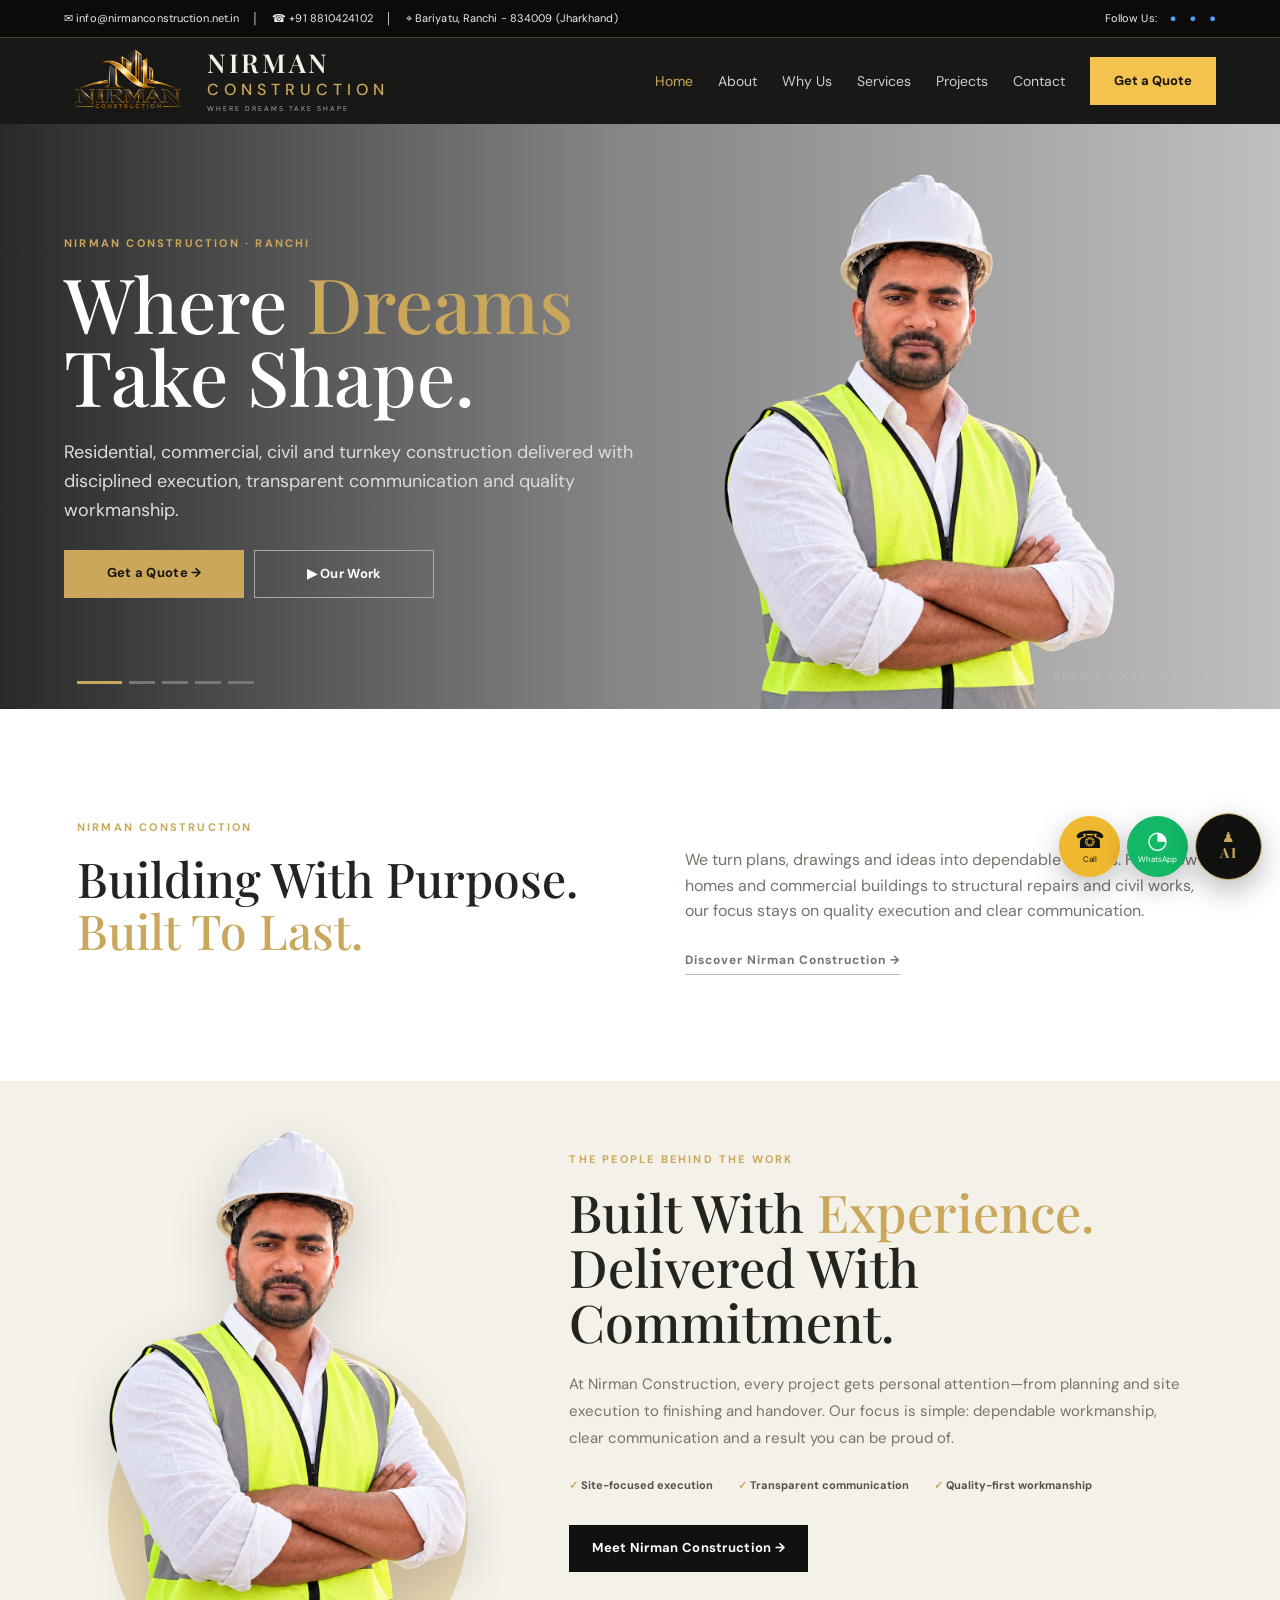
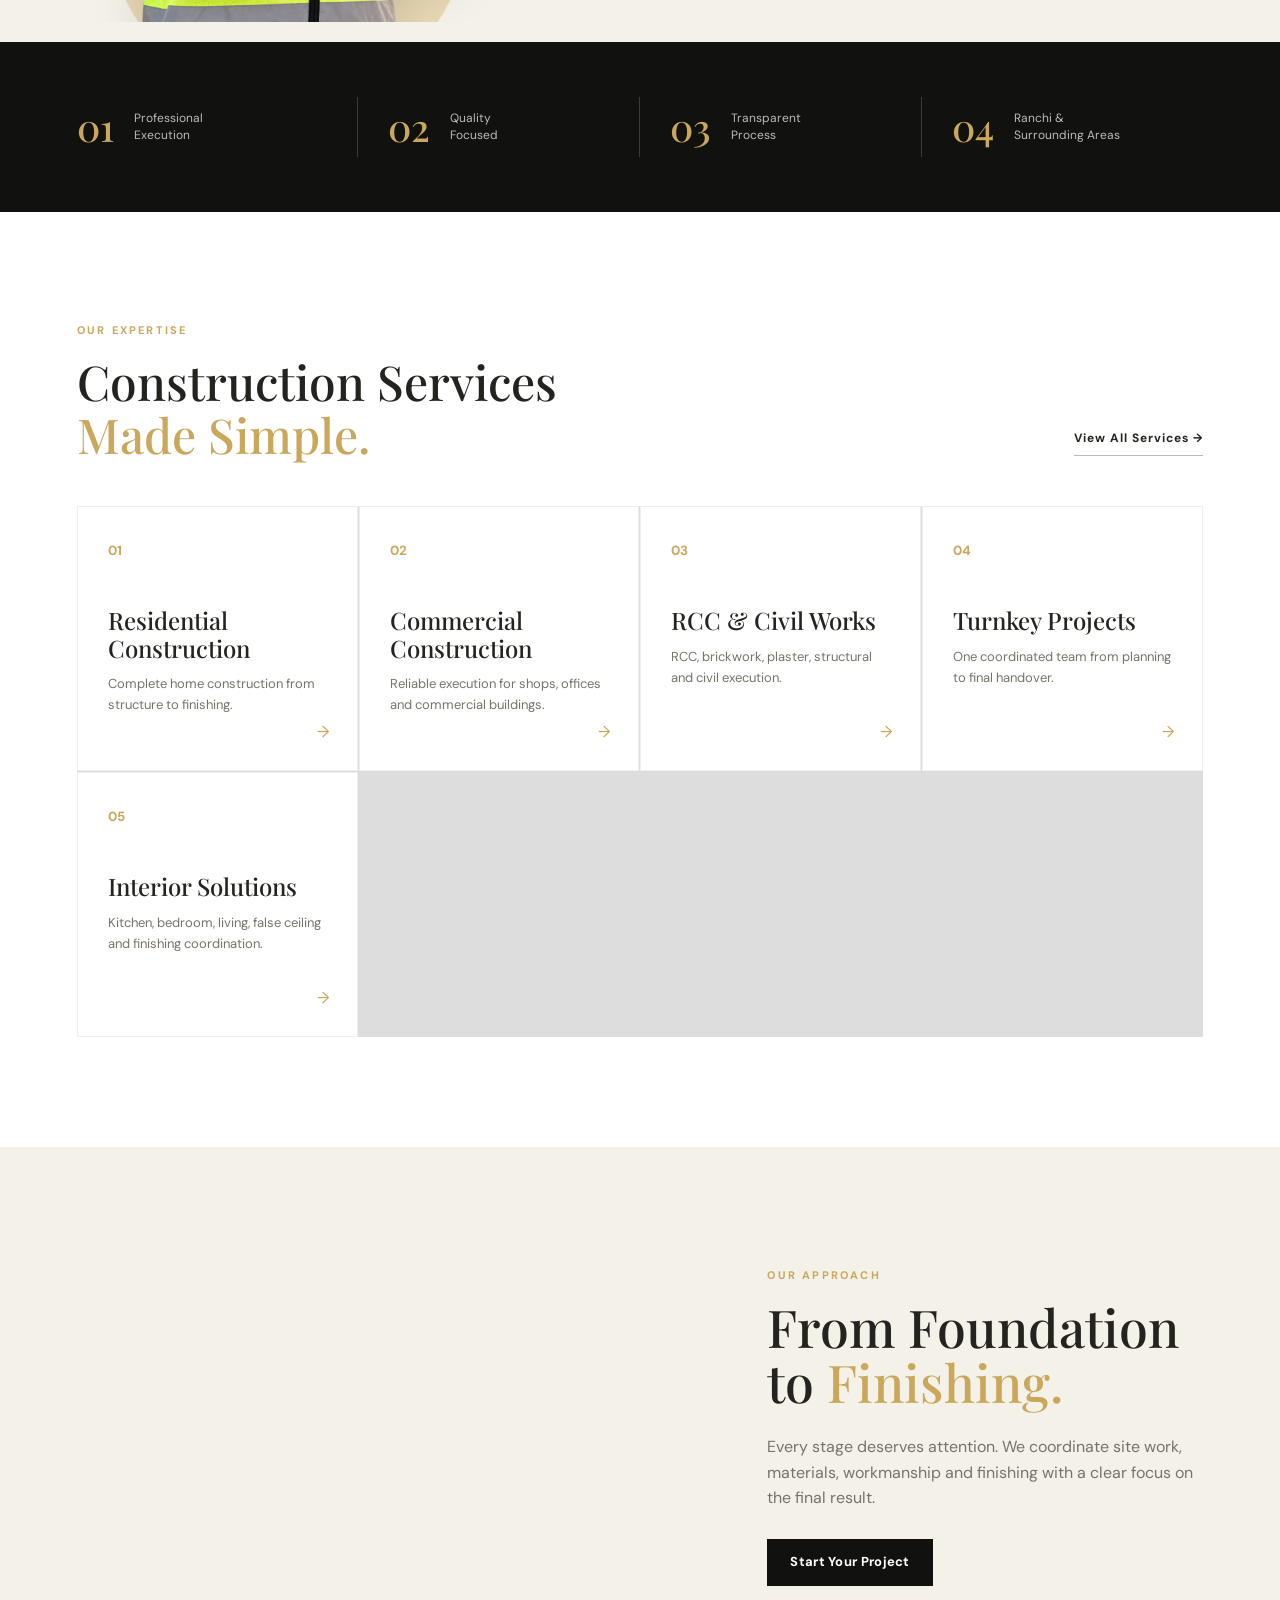
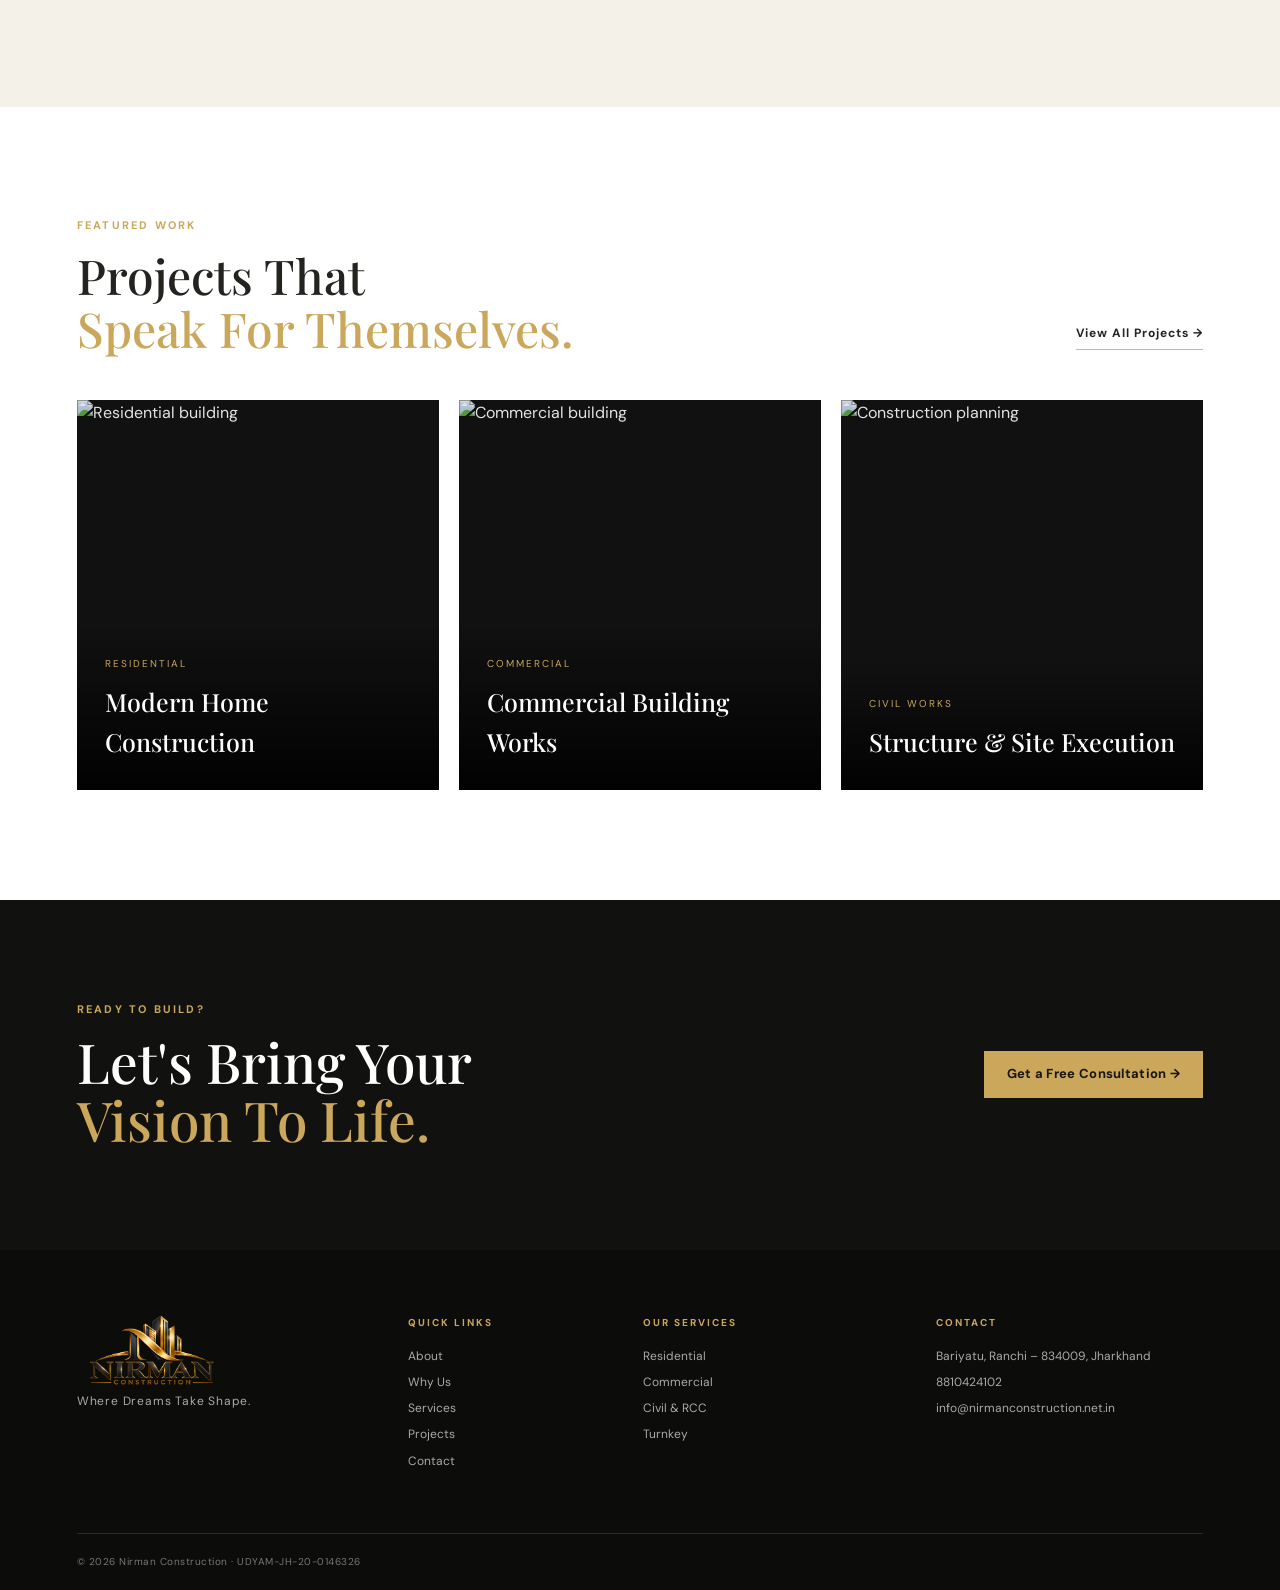
==== commit d6e0361d: "Add files via upload" ====
--- a/index.html
+++ b/index.html
@@ -28,12 +28,12 @@
     <p class="hero-text">Residential, commercial, civil and turnkey construction delivered with disciplined execution, transparent communication and quality workmanship.</p>
     <div class="actions"><a class="btn gold" href="contact.html">Get a Quote →</a><a class="btn light" href="portfolio.html">▶ Our Work</a></div>
   </div>
-  <div class="hero-founder"><div class="founder-original-frame"><img src="assets/founder-profile.png" alt="Nirman Construction founder photo"></div></div>
+  <div class="hero-founder"><div class="founder-original-frame"><img src="founder-profile.png" alt="Nirman Construction founder photo"></div></div>
   <div class="hero-dots" aria-label="Hero image controls"><button class="hero-dot active" data-slide="0"></button><button class="hero-dot" data-slide="1"></button><button class="hero-dot" data-slide="2"></button><button class="hero-dot" data-slide="3"></button><button class="hero-dot" data-slide="4"></button></div>
   <div class="hero-scroll">SCROLL TO EXPLORE ↓</div>
 </section>
 <section class="intro container"><div><p class="eyebrow">NIRMAN CONSTRUCTION</p><h2>Building With Purpose.<br><span>Built To Last.</span></h2></div><div class="intro-copy"><p>We turn plans, drawings and ideas into dependable spaces. From new homes and commercial buildings to structural repairs and civil works, our focus stays on quality execution and clear communication.</p><a class="text-link" href="about.html">Discover Nirman Construction →</a></div></section>
-<section class="founder-section"><div class="container founder-inner"><div class="founder-photo"><img src="assets/founder-profile.png" alt="Nirman Construction site engineer"></div><div class="founder-copy"><p class="eyebrow">THE PEOPLE BEHIND THE WORK</p><h2>Built With <span>Experience.</span><br>Delivered With Commitment.</h2><p>At Nirman Construction, every project gets personal attention—from planning and site execution to finishing and handover. Our focus is simple: dependable workmanship, clear communication and a result you can be proud of.</p><div class="founder-points"><span>✓ Site-focused execution</span><span>✓ Transparent communication</span><span>✓ Quality-first workmanship</span></div><a class="btn dark" href="about.html">Meet Nirman Construction →</a></div></div></section>
+<section class="founder-section"><div class="container founder-inner"><div class="founder-photo"><img src="founder-profile.png" alt="Nirman Construction site engineer"></div><div class="founder-copy"><p class="eyebrow">THE PEOPLE BEHIND THE WORK</p><h2>Built With <span>Experience.</span><br>Delivered With Commitment.</h2><p>At Nirman Construction, every project gets personal attention—from planning and site execution to finishing and handover. Our focus is simple: dependable workmanship, clear communication and a result you can be proud of.</p><div class="founder-points"><span>✓ Site-focused execution</span><span>✓ Transparent communication</span><span>✓ Quality-first workmanship</span></div><a class="btn dark" href="about.html">Meet Nirman Construction →</a></div></div></section>
 <section class="stats"><div class="container stats-grid"><div><strong>01</strong><span>Professional<br>Execution</span></div><div><strong>02</strong><span>Quality<br>Focused</span></div><div><strong>03</strong><span>Transparent<br>Process</span></div><div><strong>04</strong><span>Ranchi &<br>Surrounding Areas</span></div></div></section>
 <section class="services-preview container"><div class="section-heading"><div><p class="eyebrow">OUR EXPERTISE</p><h2>Construction Services<br><span>Made Simple.</span></h2></div><a class="text-link" href="services.html">View All Services →</a></div>
 <div class="service-grid"><a class="service-card" href="services.html#residential"><small>01</small><h3>Residential Construction</h3><p>Complete home construction from structure to finishing.</p><span>→</span></a><a class="service-card" href="services.html#commercial"><small>02</small><h3>Commercial Construction</h3><p>Reliable execution for shops, offices and commercial buildings.</p><span>→</span></a><a class="service-card" href="services.html#rcc"><small>03</small><h3>RCC & Civil Works</h3><p>RCC, brickwork, plaster, structural and civil execution.</p><span>→</span></a><a class="service-card" href="services.html#turnkey"><small>04</small><h3>Turnkey Projects</h3><p>One coordinated team from planning to final handover.</p><span>→</span></a><a class="service-card" href="services.html#interior"><small>05</small><h3>Interior Solutions</h3><p>Kitchen, bedroom, living, false ceiling and finishing coordination.</p><span>→</span></a></div></section>
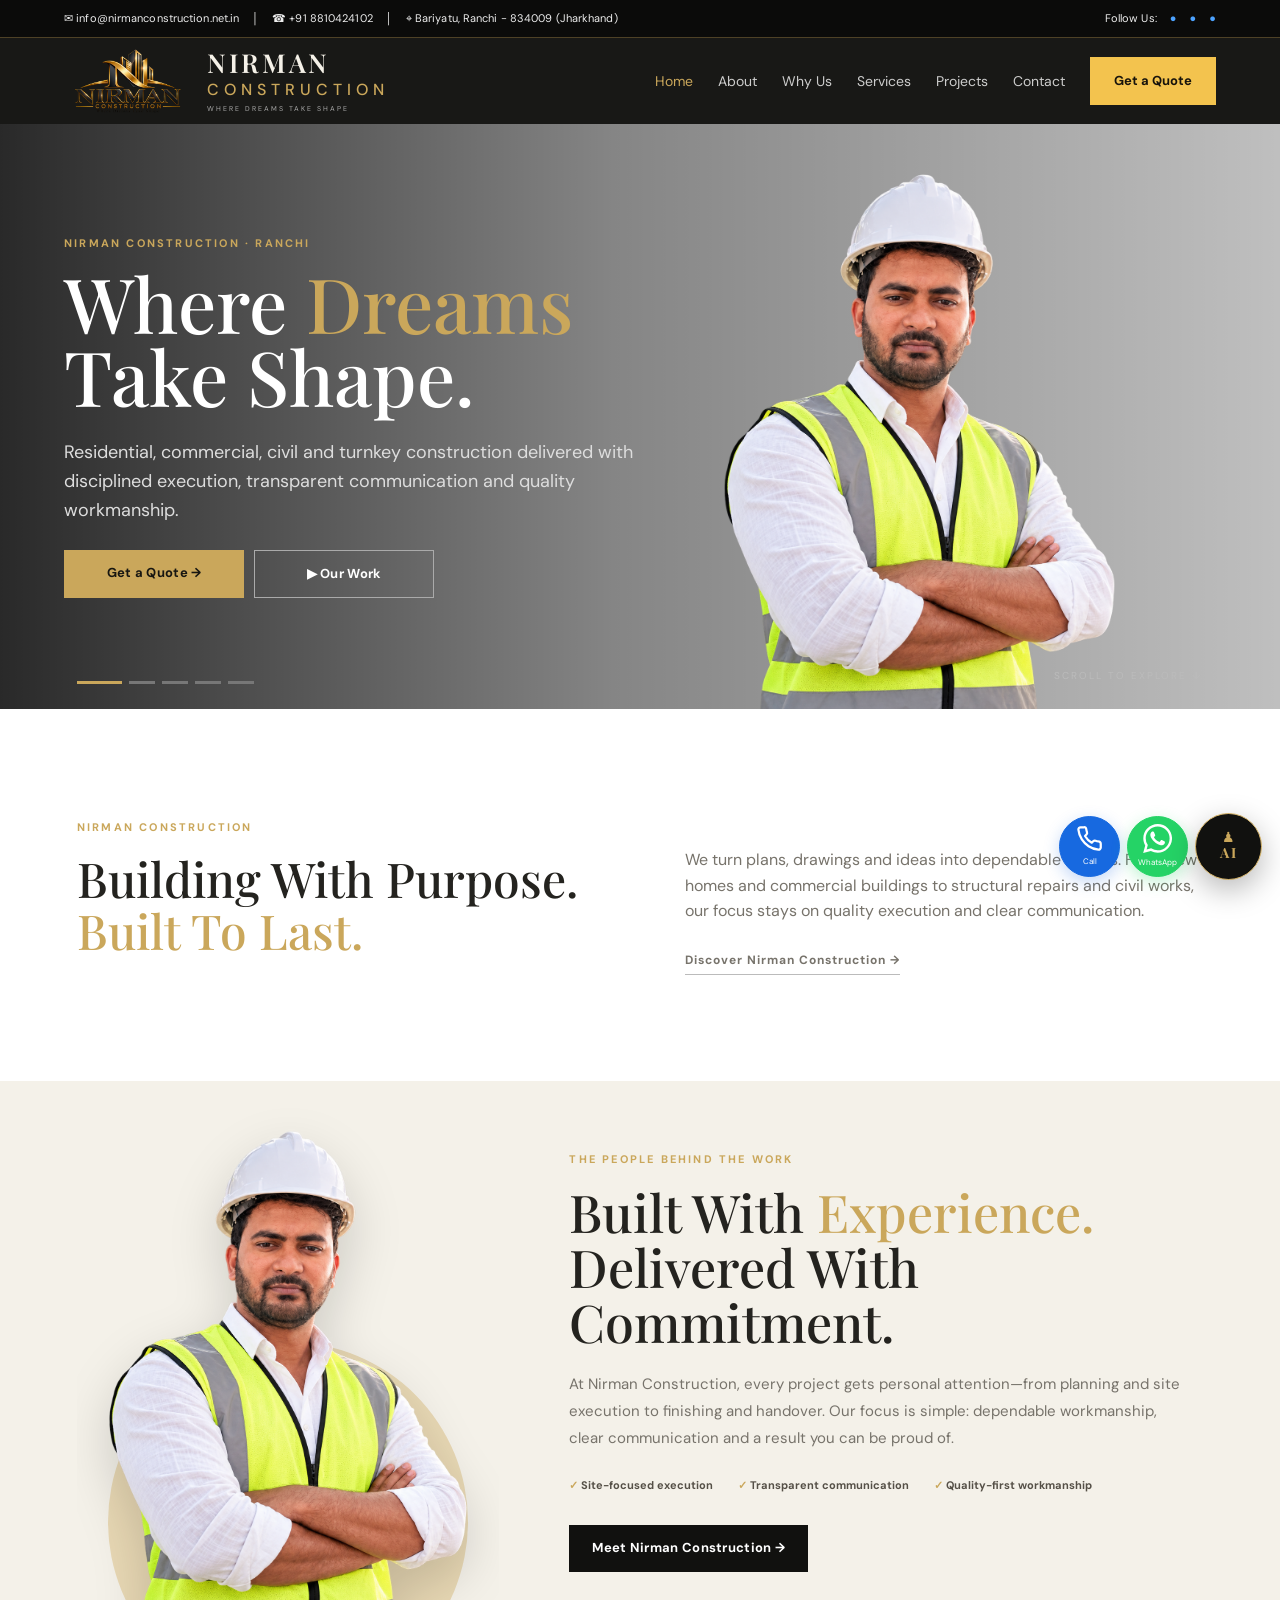
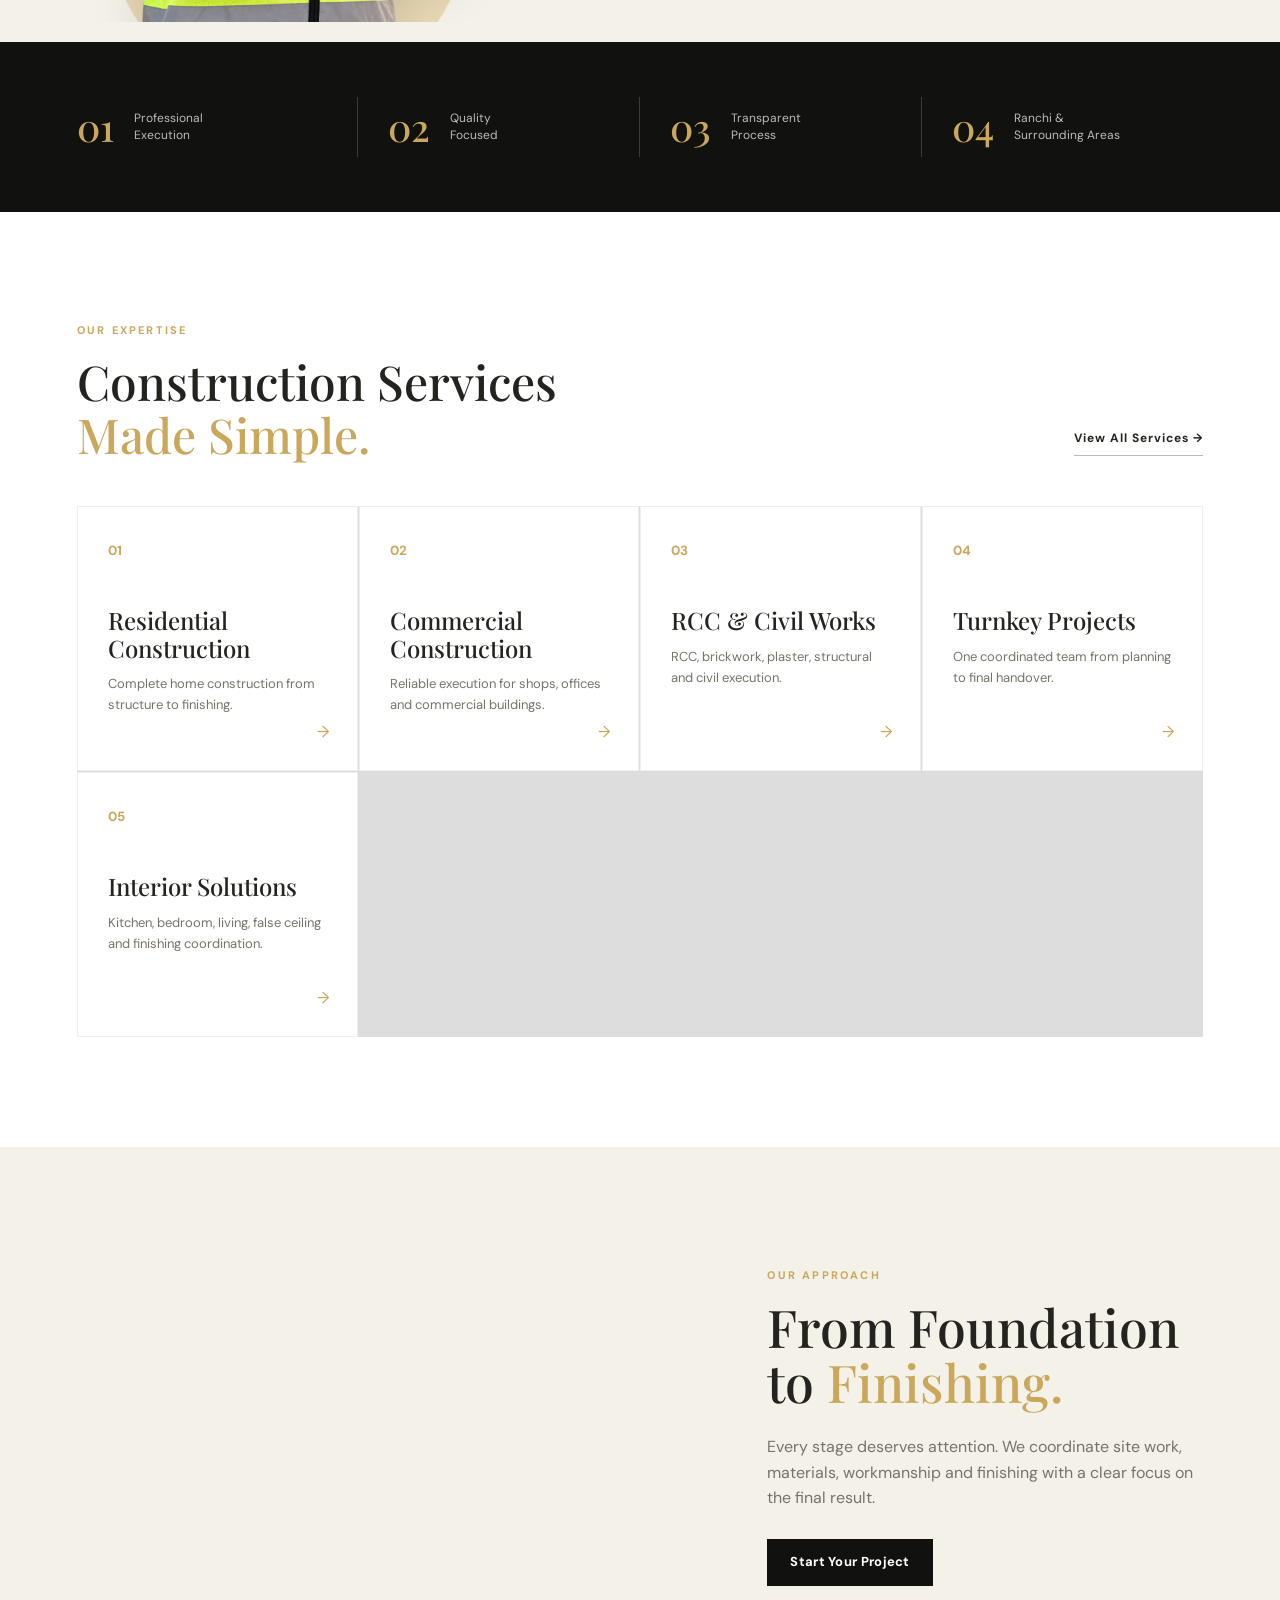
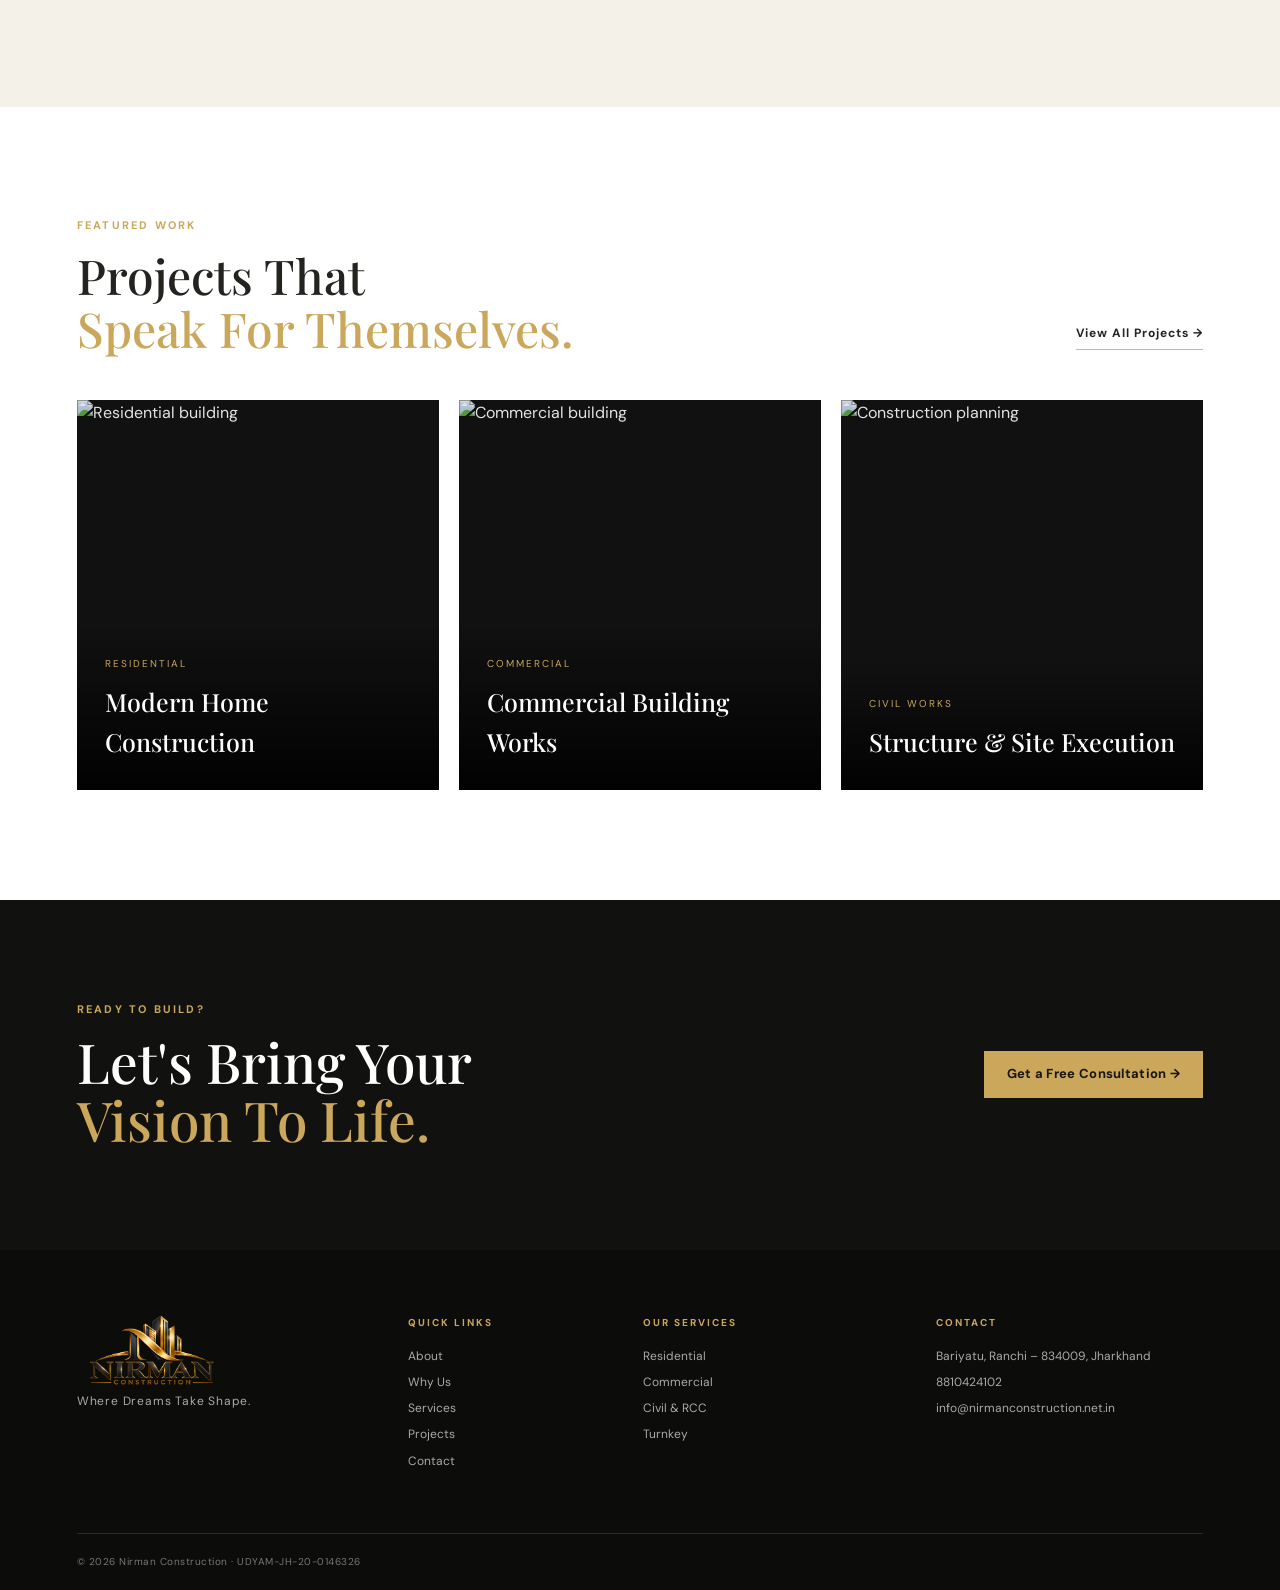
==== commit 4a6395ca: "Add files via upload" ====
--- a/index.html
+++ b/index.html
@@ -8,8 +8,7 @@
 </head>
 <body data-page="home">
 <header class="topbar"><div class="topbar-left"><a href="mailto:info@nirmanconstruction.net.in">✉ info@nirmanconstruction.net.in</a><span>│</span><a href="tel:8810424102">☎ +91 8810424102</a><span>│</span><span>⌖ Bariyatu, Ranchi - 834009 (Jharkhand)</span></div><div class="topbar-right"><span>Follow Us:</span><span>●</span><span>●</span><span>●</span></div></header><header class="site-header">
-  <a class="brand" href="index.html"><img src="logo.png" alt="Nirman Construction logo"><span class="brand-name"><strong>NIRMAN</strong><b>CONSTRUCTION</b><small>WHERE DREAMS TAKE SHAPE</small></span></a>
-  <nav><a class="active" href="index.html">Home</a><a href="about.html">About</a><a href="why-us.html">Why Us</a><a href="services.html">Services</a><a href="portfolio.html">Projects</a><a href="contact.html">Contact</a></nav>
+  <a class="brand" href="index.html"><img src="logo.png" alt="Nirman Construction logo"><span class="brand-name"><strong>NIRMAN</strong><b>CONSTRUCTION</b><small>WHERE DREAMS TAKE SHAPE</small></span></a><button class="mobile-nav-toggle" type="button" aria-expanded="false" aria-controls="site-navigation"><span class="menu-icon" aria-hidden="true">☰</span><span>Menu</span></button><nav id="site-navigation"><a class="active" href="index.html">Home</a><a href="about.html">About</a><a href="why-us.html">Why Us</a><a href="services.html">Services</a><a href="portfolio.html">Projects</a><a href="contact.html">Contact</a></nav>
   <a class="header-btn" href="contact.html">Get a Quote</a>
 </header>
 <main>
@@ -42,5 +41,5 @@
 <section class="cta"><div class="container cta-inner"><div><p class="eyebrow">READY TO BUILD?</p><h2>Let's Bring Your<br><span>Vision To Life.</span></h2></div><a class="btn gold" href="contact.html">Get a Free Consultation →</a></div></section>
 </main>
 <footer><div class="container footer-grid"><div><img class="footer-logo" src="logo.png" alt="Nirman Construction logo"><p>Where Dreams Take Shape.</p></div><div><h4>QUICK LINKS</h4><a href="about.html">About</a><a href="why-us.html">Why Us</a><a href="services.html">Services</a><a href="portfolio.html">Projects</a><a href="contact.html">Contact</a></div><div><h4>OUR SERVICES</h4><a href="services.html#residential">Residential</a><a href="services.html#commercial">Commercial</a><a href="services.html#rcc">Civil & RCC</a><a href="services.html#turnkey">Turnkey</a></div><div><h4>CONTACT</h4><p>Bariyatu, Ranchi – 834009, Jharkhand</p><a href="tel:8810424102">8810424102</a><a href="mailto:info@nirmanconstruction.net.in">info@nirmanconstruction.net.in</a></div></div><div class="container copyright">© 2026 Nirman Construction · UDYAM-JH-20-0146326</div></footer>
-<div class="floating-contact"><a class="quick-contact call" href="tel:+918810424102" aria-label="Call Nirman Construction"><span>☎</span><small>Call</small></a><a class="quick-contact whatsapp" href="https://wa.me/918810424102?text=Hello%20Nirman%20Construction%2C%20I%20would%20like%20to%20discuss%20a%20project." target="_blank" rel="noopener" aria-label="WhatsApp"><span>◔</span><small>WhatsApp</small></a><div id="ai-assistant" class="ai-widget"><button class="ai-toggle" aria-label="Open AI"><span>♟</span><b>AI</b></button><div class="ai-panel"><div class="ai-head"><div><strong>AI</strong><small>Construction & Interior Assistant</small></div><button class="ai-close">×</button></div><div class="ai-messages" id="ai-messages"><div class="ai-msg bot">Namaste! 👋 Main AI hoon. Construction, renovation, interior, estimate aur project process ke baare mein pooch sakte hain.</div></div><div class="ai-quick"><button data-ai="services">Services</button><button data-ai="turnkey">Turnkey?</button><button data-ai="interior">Interior</button><button data-ai="quote">Get Quote</button></div><div class="ai-input"><input id="ai-input" placeholder="Ask AI..."><button id="ai-send">Send</button></div><a class="ai-wa" href="https://wa.me/918810424102?text=Hello%20AI%2C%20I%20was%20chatting%20on%20your%20website%20and%20want%20to%20continue%20on%20WhatsApp." target="_blank" rel="noopener">💬 Continue this chat on WhatsApp</a></div></div></div><script src="script.js"></script>
+<div class="floating-contact"><a class="quick-contact call" href="tel:+918810424102" aria-label="Call Nirman Construction"><svg class="contact-icon" viewBox="0 0 24 24" aria-hidden="true"><path d="M22 16.92v3a2 2 0 0 1-2.18 2 19.8 19.8 0 0 1-8.63-3.07 19.4 19.4 0 0 1-6-6A19.8 19.8 0 0 1 2.12 4.2 2 2 0 0 1 4.11 2h3a2 2 0 0 1 2 1.72c.12.9.33 1.78.63 2.62a2 2 0 0 1-.45 2.11L8.02 9.73a16 16 0 0 0 6 6l1.28-1.27a2 2 0 0 1 2.11-.45c.84.3 1.72.51 2.62.63A2 2 0 0 1 22 16.92Z"/></svg><small>Call</small></a><a class="quick-contact whatsapp" href="https://wa.me/918810424102?text=Hello%20Nirman%20Construction%2C%20I%20would%20like%20to%20discuss%20a%20project." target="_blank" rel="noopener" aria-label="WhatsApp"><svg class="contact-icon whatsapp-icon" viewBox="0 0 24 24" aria-hidden="true"><path d="M20.52 3.48A11.78 11.78 0 0 0 12.13 0C5.58 0 .25 5.33.25 11.88c0 2.09.55 4.13 1.59 5.93L.15 24l6.34-1.66a11.9 11.9 0 0 0 5.64 1.43h.01c6.55 0 11.88-5.33 11.88-11.88 0-3.17-1.23-6.15-3.5-8.41ZM12.14 21.7h-.01a9.85 9.85 0 0 1-5.02-1.37l-.36-.21-3.76.99 1-3.67-.24-.38a9.82 9.82 0 0 1-1.51-5.18c0-5.44 4.43-9.87 9.89-9.87a9.8 9.8 0 0 1 6.98 2.9 9.8 9.8 0 0 1 2.89 6.99c0 5.45-4.43 9.88-9.86 9.88Zm5.42-7.39c-.3-.15-1.76-.87-2.03-.97-.27-.1-.47-.15-.67.15-.2.3-.77.97-.94 1.17-.17.2-.35.22-.65.07-.3-.15-1.26-.46-2.4-1.47-.89-.79-1.49-1.76-1.67-2.06-.17-.3-.02-.46.13-.61.13-.13.3-.35.45-.52.15-.18.2-.3.3-.5.1-.2.05-.38-.02-.53-.08-.15-.67-1.62-.92-2.22-.24-.58-.49-.5-.67-.51h-.57c-.2 0-.52.07-.79.37-.27.3-1.04 1.02-1.04 2.48s1.07 2.88 1.22 3.08c.15.2 2.1 3.2 5.08 4.49.71.31 1.27.5 1.7.64.71.23 1.36.2 1.87.12.57-.08 1.76-.72 2.01-1.42.25-.7.25-1.3.17-1.42-.07-.13-.27-.2-.57-.35Z"/></svg><small>WhatsApp</small></a><div id="ai-assistant" class="ai-widget"><button class="ai-toggle" aria-label="Open AI"><span>♟</span><b>AI</b></button><div class="ai-panel"><div class="ai-head"><div><strong>AI</strong><small>Construction & Interior Assistant</small></div><button class="ai-close">×</button></div><div class="ai-messages" id="ai-messages"><div class="ai-msg bot">Namaste! 👋 Main AI hoon. Construction, renovation, interior, estimate aur project process ke baare mein pooch sakte hain.</div></div><div class="ai-quick"><button data-ai="services">Services</button><button data-ai="turnkey">Turnkey?</button><button data-ai="interior">Interior</button><button data-ai="quote">Get Quote</button></div><div class="ai-input"><input id="ai-input" placeholder="Ask AI..."><button id="ai-send">Send</button></div><a class="ai-wa" href="https://wa.me/918810424102?text=Hello%20AI%2C%20I%20was%20chatting%20on%20your%20website%20and%20want%20to%20continue%20on%20WhatsApp." target="_blank" rel="noopener">💬 Continue this chat on WhatsApp</a></div></div></div><script src="script.js"></script>
 </body></html>
--- a/style.css
+++ b/style.css
@@ -80,3 +80,25 @@
 .founder-tag{display:none!important}
 
 .footer-grid>div:first-child>p{margin:0!important;font-size:12px;letter-spacing:.8px;color:#aaa!important;line-height:1.2}
+
+/* Mobile navigation */
+.mobile-nav-toggle{display:none}
+@media(max-width:760px){
+  .site-header{position:sticky;top:0;display:flex;flex-wrap:wrap;gap:0;min-height:76px;height:auto;padding:10px 5%;}
+  .site-header .brand{margin-right:auto}
+  .site-header .mobile-nav-toggle{display:inline-flex;align-items:center;justify-content:center;gap:9px;margin-left:auto;padding:11px 14px;border:1px solid #777;background:transparent;color:#fff;font-family:inherit;font-size:13px;font-weight:600;cursor:pointer}
+  .mobile-nav-toggle .menu-icon{font-size:19px;line-height:1}
+  .site-header nav{display:none;order:3;position:absolute;top:100%;left:0;right:0;z-index:51;width:auto;max-height:calc(100vh - 90px);overflow-y:auto;flex-direction:column;align-items:stretch;justify-content:flex-start;gap:0;padding:8px 5% 14px;background:rgba(17,17,15,.99);border-top:1px solid #3c392f;box-shadow:0 12px 24px #0005}
+  .site-header nav.mobile-open{display:flex}
+  .site-header nav a{display:block;padding:13px 4px;border-bottom:1px solid #ffffff18;font-size:15px;opacity:1}
+  .site-header nav a:last-child{border-bottom:0}
+  .site-header .header-btn{display:none}
+}
+
+/* Modern floating contact icons */
+.quick-contact .contact-icon{width:27px;height:27px;display:block;fill:none;stroke:currentColor;stroke-width:2;stroke-linecap:round;stroke-linejoin:round;margin-bottom:2px}
+.quick-contact.whatsapp .contact-icon{width:29px;height:29px;fill:currentColor;stroke:none}
+.quick-contact.whatsapp{background:#25D366!important;color:#fff!important;border-color:#25D366!important;box-shadow:0 5px 16px rgba(37,211,102,.28)}
+.quick-contact.call{background:#1769e0!important;color:#fff!important;border-color:#1769e0!important;box-shadow:0 5px 16px rgba(23,105,224,.25)}
+.quick-contact{transition:transform .18s ease,box-shadow .18s ease}
+.quick-contact:hover{transform:translateY(-3px);box-shadow:0 8px 20px rgba(0,0,0,.2)}
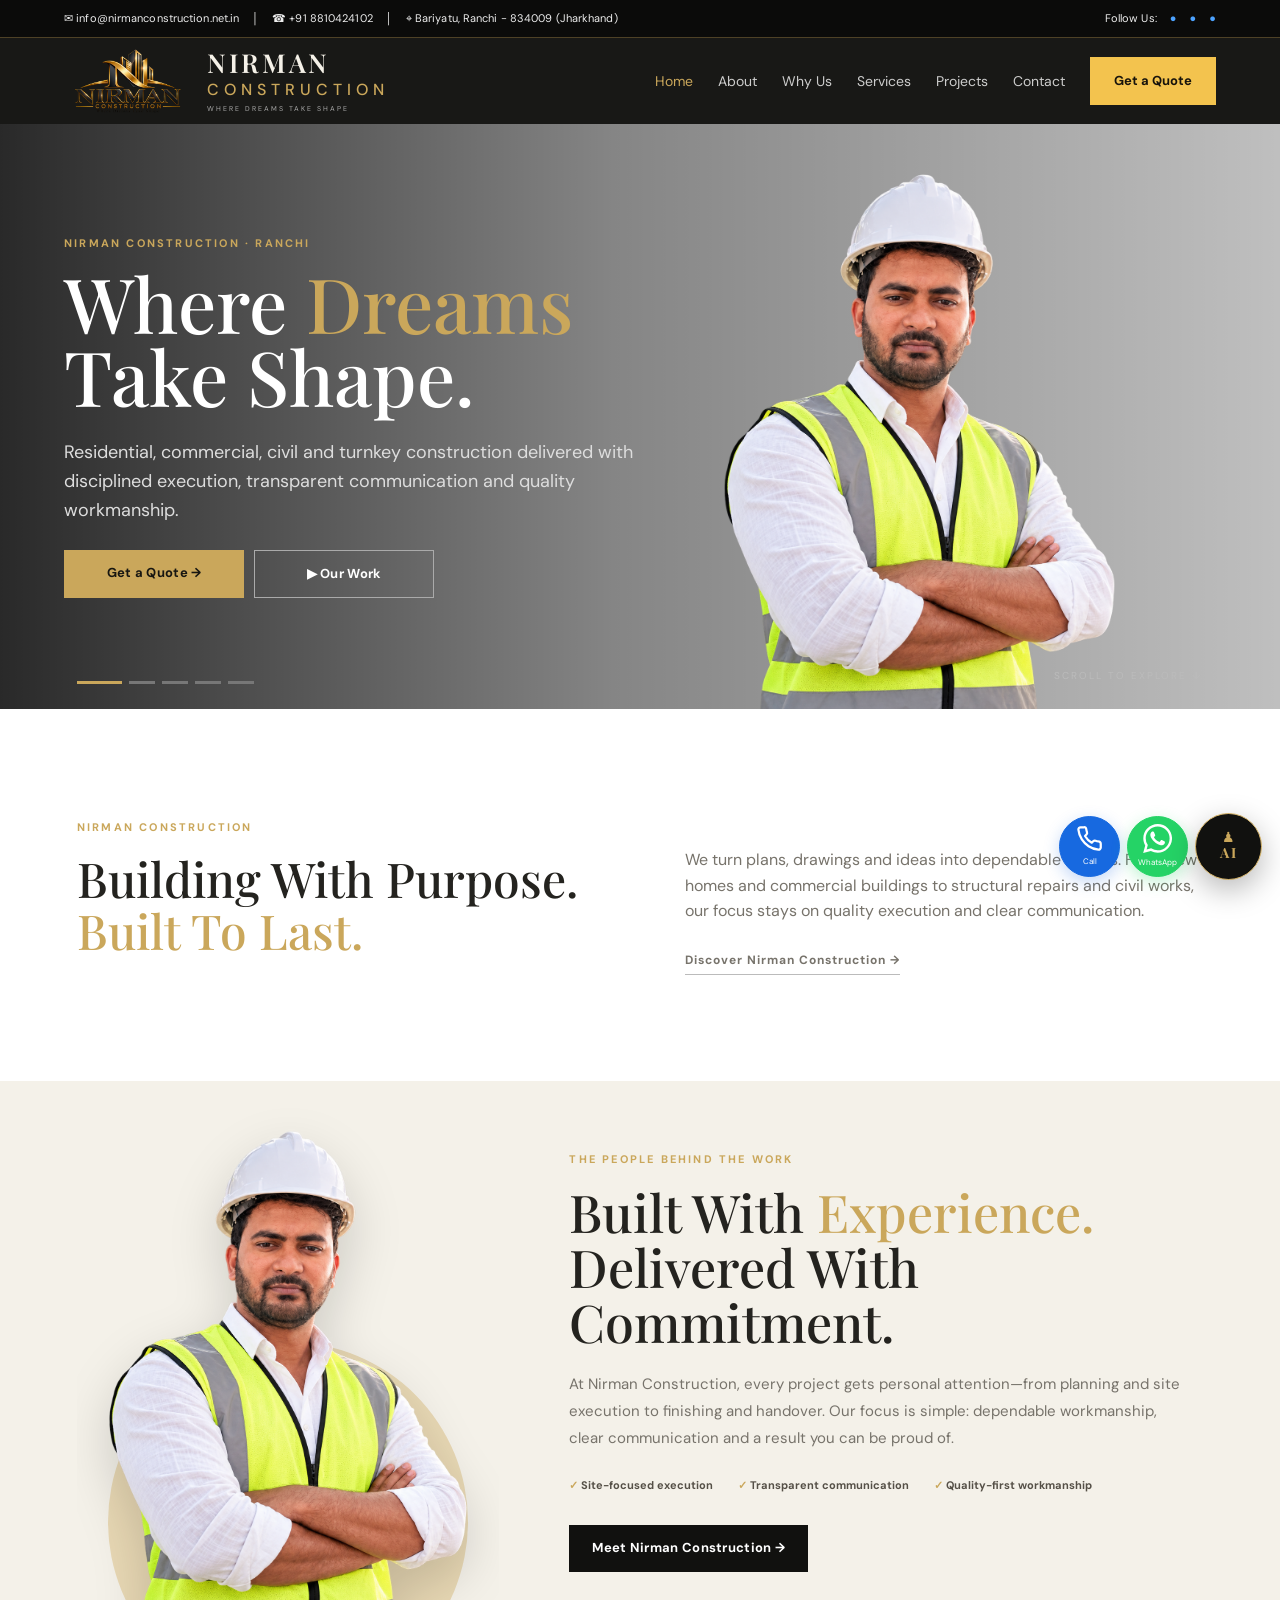
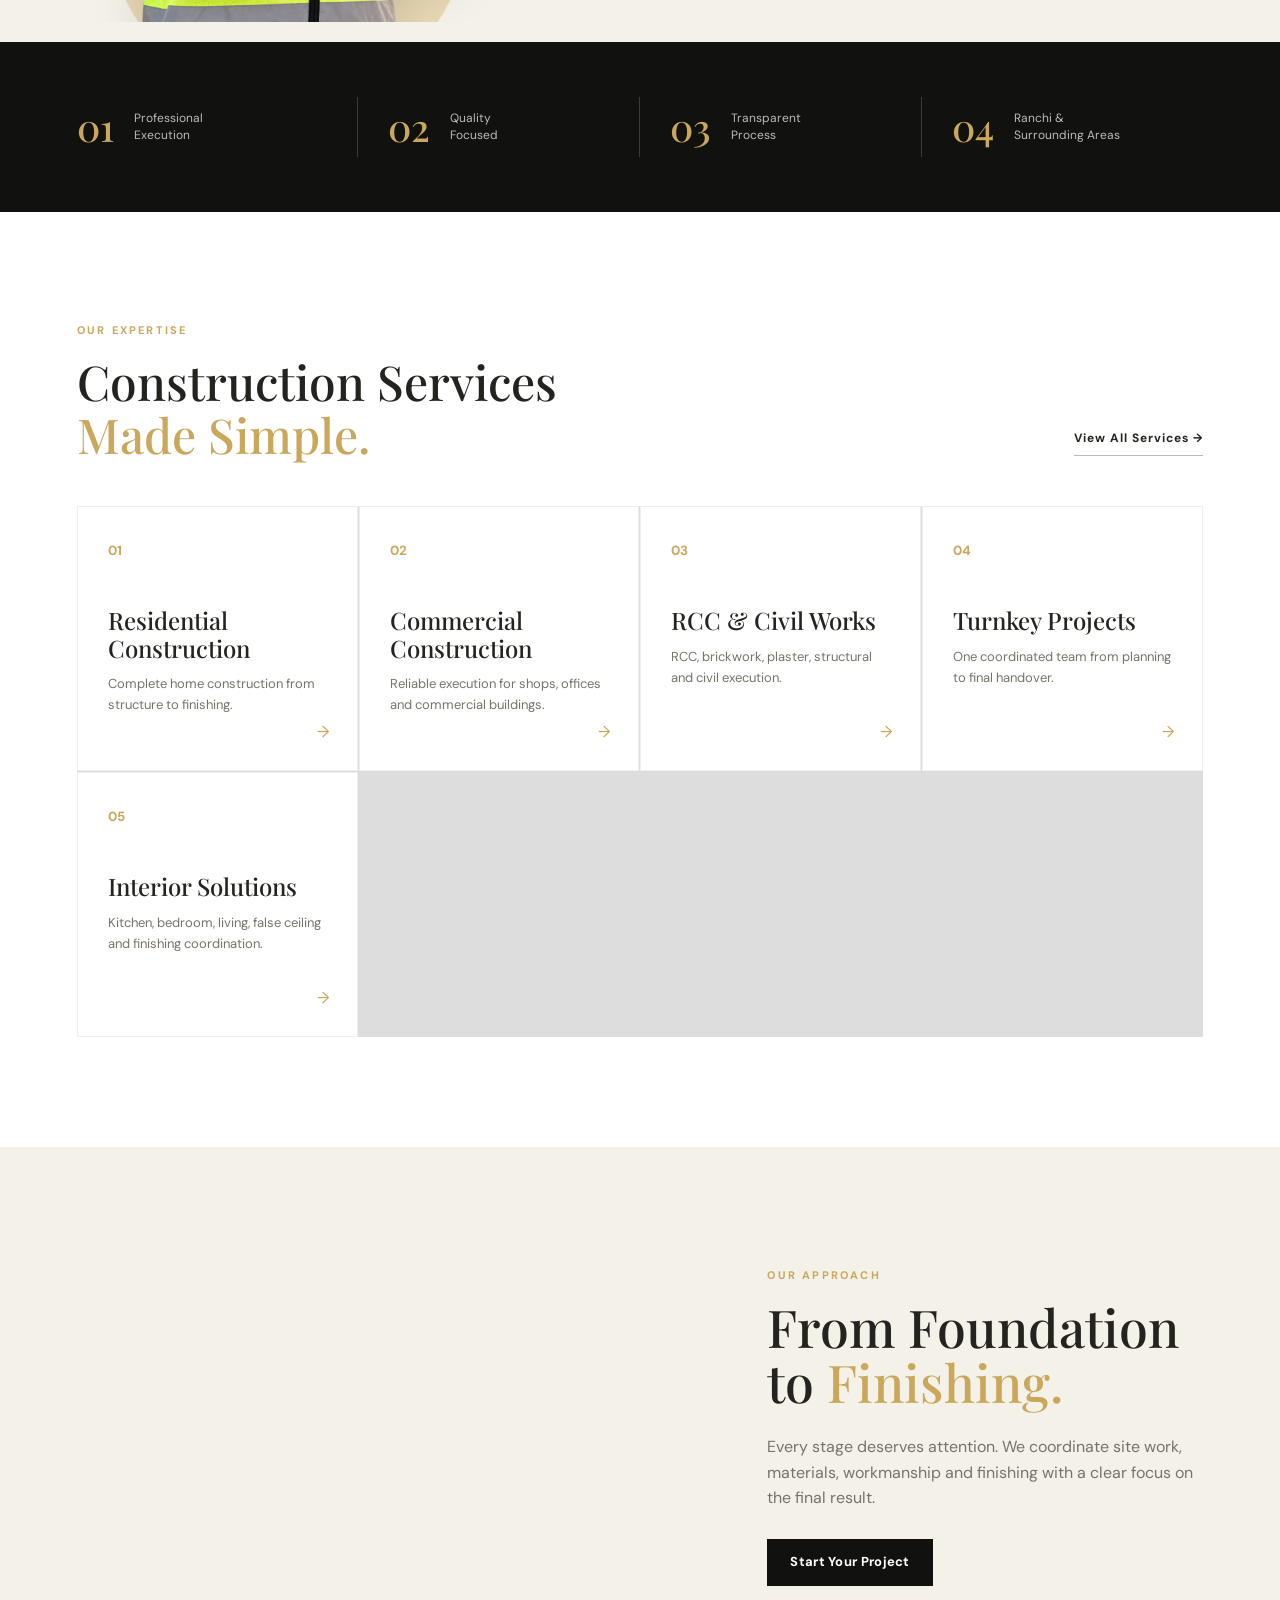
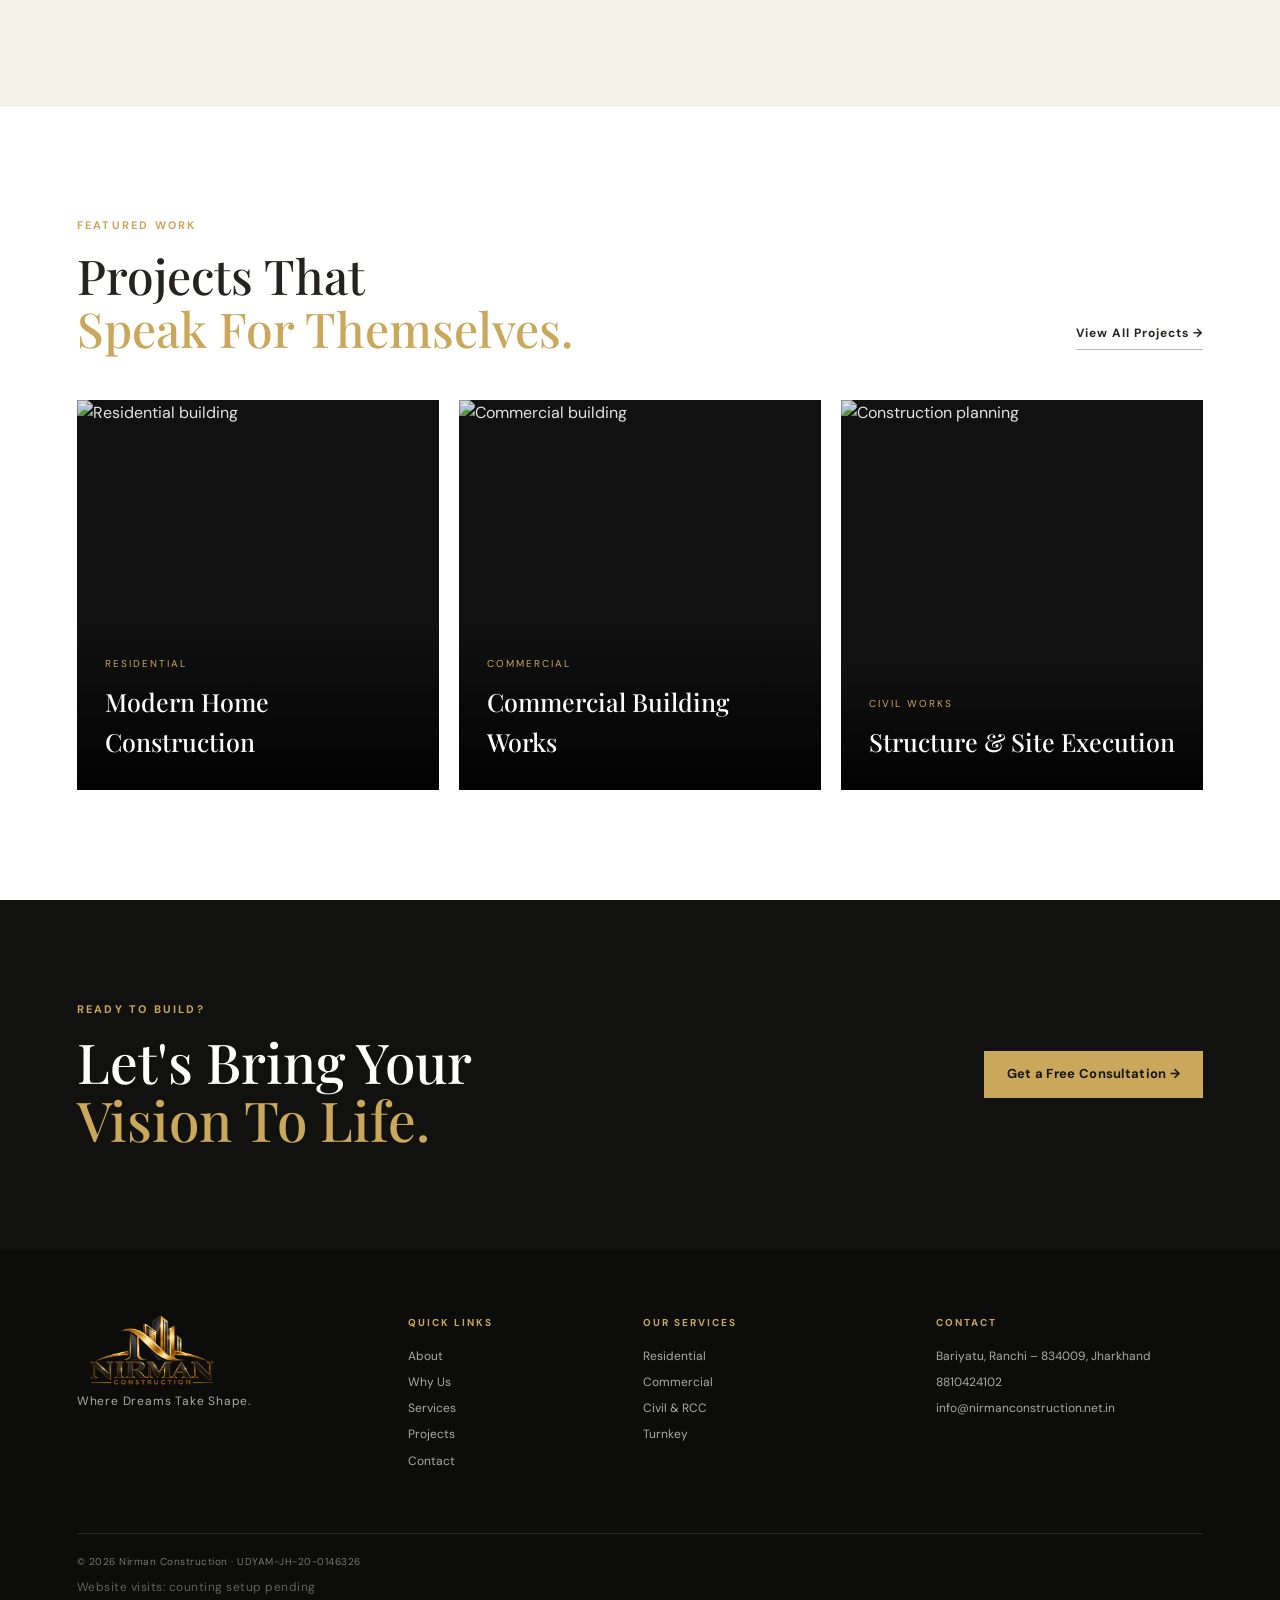
==== commit 32fe2420: "Add files via upload" ====
--- a/index.html
+++ b/index.html
@@ -41,5 +41,5 @@
 <section class="cta"><div class="container cta-inner"><div><p class="eyebrow">READY TO BUILD?</p><h2>Let's Bring Your<br><span>Vision To Life.</span></h2></div><a class="btn gold" href="contact.html">Get a Free Consultation →</a></div></section>
 </main>
 <footer><div class="container footer-grid"><div><img class="footer-logo" src="logo.png" alt="Nirman Construction logo"><p>Where Dreams Take Shape.</p></div><div><h4>QUICK LINKS</h4><a href="about.html">About</a><a href="why-us.html">Why Us</a><a href="services.html">Services</a><a href="portfolio.html">Projects</a><a href="contact.html">Contact</a></div><div><h4>OUR SERVICES</h4><a href="services.html#residential">Residential</a><a href="services.html#commercial">Commercial</a><a href="services.html#rcc">Civil & RCC</a><a href="services.html#turnkey">Turnkey</a></div><div><h4>CONTACT</h4><p>Bariyatu, Ranchi – 834009, Jharkhand</p><a href="tel:8810424102">8810424102</a><a href="mailto:info@nirmanconstruction.net.in">info@nirmanconstruction.net.in</a></div></div><div class="container copyright">© 2026 Nirman Construction · UDYAM-JH-20-0146326</div></footer>
-<div class="floating-contact"><a class="quick-contact call" href="tel:+918810424102" aria-label="Call Nirman Construction"><svg class="contact-icon" viewBox="0 0 24 24" aria-hidden="true"><path d="M22 16.92v3a2 2 0 0 1-2.18 2 19.8 19.8 0 0 1-8.63-3.07 19.4 19.4 0 0 1-6-6A19.8 19.8 0 0 1 2.12 4.2 2 2 0 0 1 4.11 2h3a2 2 0 0 1 2 1.72c.12.9.33 1.78.63 2.62a2 2 0 0 1-.45 2.11L8.02 9.73a16 16 0 0 0 6 6l1.28-1.27a2 2 0 0 1 2.11-.45c.84.3 1.72.51 2.62.63A2 2 0 0 1 22 16.92Z"/></svg><small>Call</small></a><a class="quick-contact whatsapp" href="https://wa.me/918810424102?text=Hello%20Nirman%20Construction%2C%20I%20would%20like%20to%20discuss%20a%20project." target="_blank" rel="noopener" aria-label="WhatsApp"><svg class="contact-icon whatsapp-icon" viewBox="0 0 24 24" aria-hidden="true"><path d="M20.52 3.48A11.78 11.78 0 0 0 12.13 0C5.58 0 .25 5.33.25 11.88c0 2.09.55 4.13 1.59 5.93L.15 24l6.34-1.66a11.9 11.9 0 0 0 5.64 1.43h.01c6.55 0 11.88-5.33 11.88-11.88 0-3.17-1.23-6.15-3.5-8.41ZM12.14 21.7h-.01a9.85 9.85 0 0 1-5.02-1.37l-.36-.21-3.76.99 1-3.67-.24-.38a9.82 9.82 0 0 1-1.51-5.18c0-5.44 4.43-9.87 9.89-9.87a9.8 9.8 0 0 1 6.98 2.9 9.8 9.8 0 0 1 2.89 6.99c0 5.45-4.43 9.88-9.86 9.88Zm5.42-7.39c-.3-.15-1.76-.87-2.03-.97-.27-.1-.47-.15-.67.15-.2.3-.77.97-.94 1.17-.17.2-.35.22-.65.07-.3-.15-1.26-.46-2.4-1.47-.89-.79-1.49-1.76-1.67-2.06-.17-.3-.02-.46.13-.61.13-.13.3-.35.45-.52.15-.18.2-.3.3-.5.1-.2.05-.38-.02-.53-.08-.15-.67-1.62-.92-2.22-.24-.58-.49-.5-.67-.51h-.57c-.2 0-.52.07-.79.37-.27.3-1.04 1.02-1.04 2.48s1.07 2.88 1.22 3.08c.15.2 2.1 3.2 5.08 4.49.71.31 1.27.5 1.7.64.71.23 1.36.2 1.87.12.57-.08 1.76-.72 2.01-1.42.25-.7.25-1.3.17-1.42-.07-.13-.27-.2-.57-.35Z"/></svg><small>WhatsApp</small></a><div id="ai-assistant" class="ai-widget"><button class="ai-toggle" aria-label="Open AI"><span>♟</span><b>AI</b></button><div class="ai-panel"><div class="ai-head"><div><strong>AI</strong><small>Construction & Interior Assistant</small></div><button class="ai-close">×</button></div><div class="ai-messages" id="ai-messages"><div class="ai-msg bot">Namaste! 👋 Main AI hoon. Construction, renovation, interior, estimate aur project process ke baare mein pooch sakte hain.</div></div><div class="ai-quick"><button data-ai="services">Services</button><button data-ai="turnkey">Turnkey?</button><button data-ai="interior">Interior</button><button data-ai="quote">Get Quote</button></div><div class="ai-input"><input id="ai-input" placeholder="Ask AI..."><button id="ai-send">Send</button></div><a class="ai-wa" href="https://wa.me/918810424102?text=Hello%20AI%2C%20I%20was%20chatting%20on%20your%20website%20and%20want%20to%20continue%20on%20WhatsApp." target="_blank" rel="noopener">💬 Continue this chat on WhatsApp</a></div></div></div><script src="script.js"></script>
+<div class="floating-contact"><a class="quick-contact call" href="tel:+918810424102" aria-label="Call Nirman Construction"><svg class="contact-icon" viewBox="0 0 24 24" aria-hidden="true"><path d="M22 16.92v3a2 2 0 0 1-2.18 2 19.8 19.8 0 0 1-8.63-3.07 19.4 19.4 0 0 1-6-6A19.8 19.8 0 0 1 2.12 4.2 2 2 0 0 1 4.11 2h3a2 2 0 0 1 2 1.72c.12.9.33 1.78.63 2.62a2 2 0 0 1-.45 2.11L8.02 9.73a16 16 0 0 0 6 6l1.28-1.27a2 2 0 0 1 2.11-.45c.84.3 1.72.51 2.62.63A2 2 0 0 1 22 16.92Z"/></svg><small>Call</small></a><a class="quick-contact whatsapp" href="https://wa.me/918810424102?text=Hello%20Nirman%20Construction%2C%20I%20would%20like%20to%20discuss%20a%20project." target="_blank" rel="noopener" aria-label="WhatsApp"><svg class="contact-icon whatsapp-icon" viewBox="0 0 24 24" aria-hidden="true"><path d="M20.52 3.48A11.78 11.78 0 0 0 12.13 0C5.58 0 .25 5.33.25 11.88c0 2.09.55 4.13 1.59 5.93L.15 24l6.34-1.66a11.9 11.9 0 0 0 5.64 1.43h.01c6.55 0 11.88-5.33 11.88-11.88 0-3.17-1.23-6.15-3.5-8.41ZM12.14 21.7h-.01a9.85 9.85 0 0 1-5.02-1.37l-.36-.21-3.76.99 1-3.67-.24-.38a9.82 9.82 0 0 1-1.51-5.18c0-5.44 4.43-9.87 9.89-9.87a9.8 9.8 0 0 1 6.98 2.9 9.8 9.8 0 0 1 2.89 6.99c0 5.45-4.43 9.88-9.86 9.88Zm5.42-7.39c-.3-.15-1.76-.87-2.03-.97-.27-.1-.47-.15-.67.15-.2.3-.77.97-.94 1.17-.17.2-.35.22-.65.07-.3-.15-1.26-.46-2.4-1.47-.89-.79-1.49-1.76-1.67-2.06-.17-.3-.02-.46.13-.61.13-.13.3-.35.45-.52.15-.18.2-.3.3-.5.1-.2.05-.38-.02-.53-.08-.15-.67-1.62-.92-2.22-.24-.58-.49-.5-.67-.51h-.57c-.2 0-.52.07-.79.37-.27.3-1.04 1.02-1.04 2.48s1.07 2.88 1.22 3.08c.15.2 2.1 3.2 5.08 4.49.71.31 1.27.5 1.7.64.71.23 1.36.2 1.87.12.57-.08 1.76-.72 2.01-1.42.25-.7.25-1.3.17-1.42-.07-.13-.27-.2-.57-.35Z"/></svg><small>WhatsApp</small></a><div id="ai-assistant" class="ai-widget"><button class="ai-toggle" aria-label="Open AI"><span>♟</span><b>AI</b></button><div class="ai-panel"><div class="ai-head"><div><strong>AI</strong><small>Construction & Interior Assistant</small></div><button class="ai-close">×</button></div><div class="ai-messages" id="ai-messages"><div class="ai-msg bot">Namaste! 👋 Main AI hoon. Construction, renovation, interior, estimate aur project process ke baare mein pooch sakte hain.</div></div><div class="ai-quick"><button data-ai="services">Services</button><button data-ai="turnkey">Turnkey?</button><button data-ai="interior">Interior</button><button data-ai="quote">Get Quote</button></div><div class="ai-input"><input id="ai-input" placeholder="Ask AI..."><button id="ai-send">Send</button></div><a class="ai-wa" href="https://wa.me/918810424102?text=Hello%20AI%2C%20I%20was%20chatting%20on%20your%20website%20and%20want%20to%20continue%20on%20WhatsApp." target="_blank" rel="noopener">💬 Continue this chat on WhatsApp</a></div></div></div><script src="config.js"></script><script src="script.js"></script>
 </body></html>
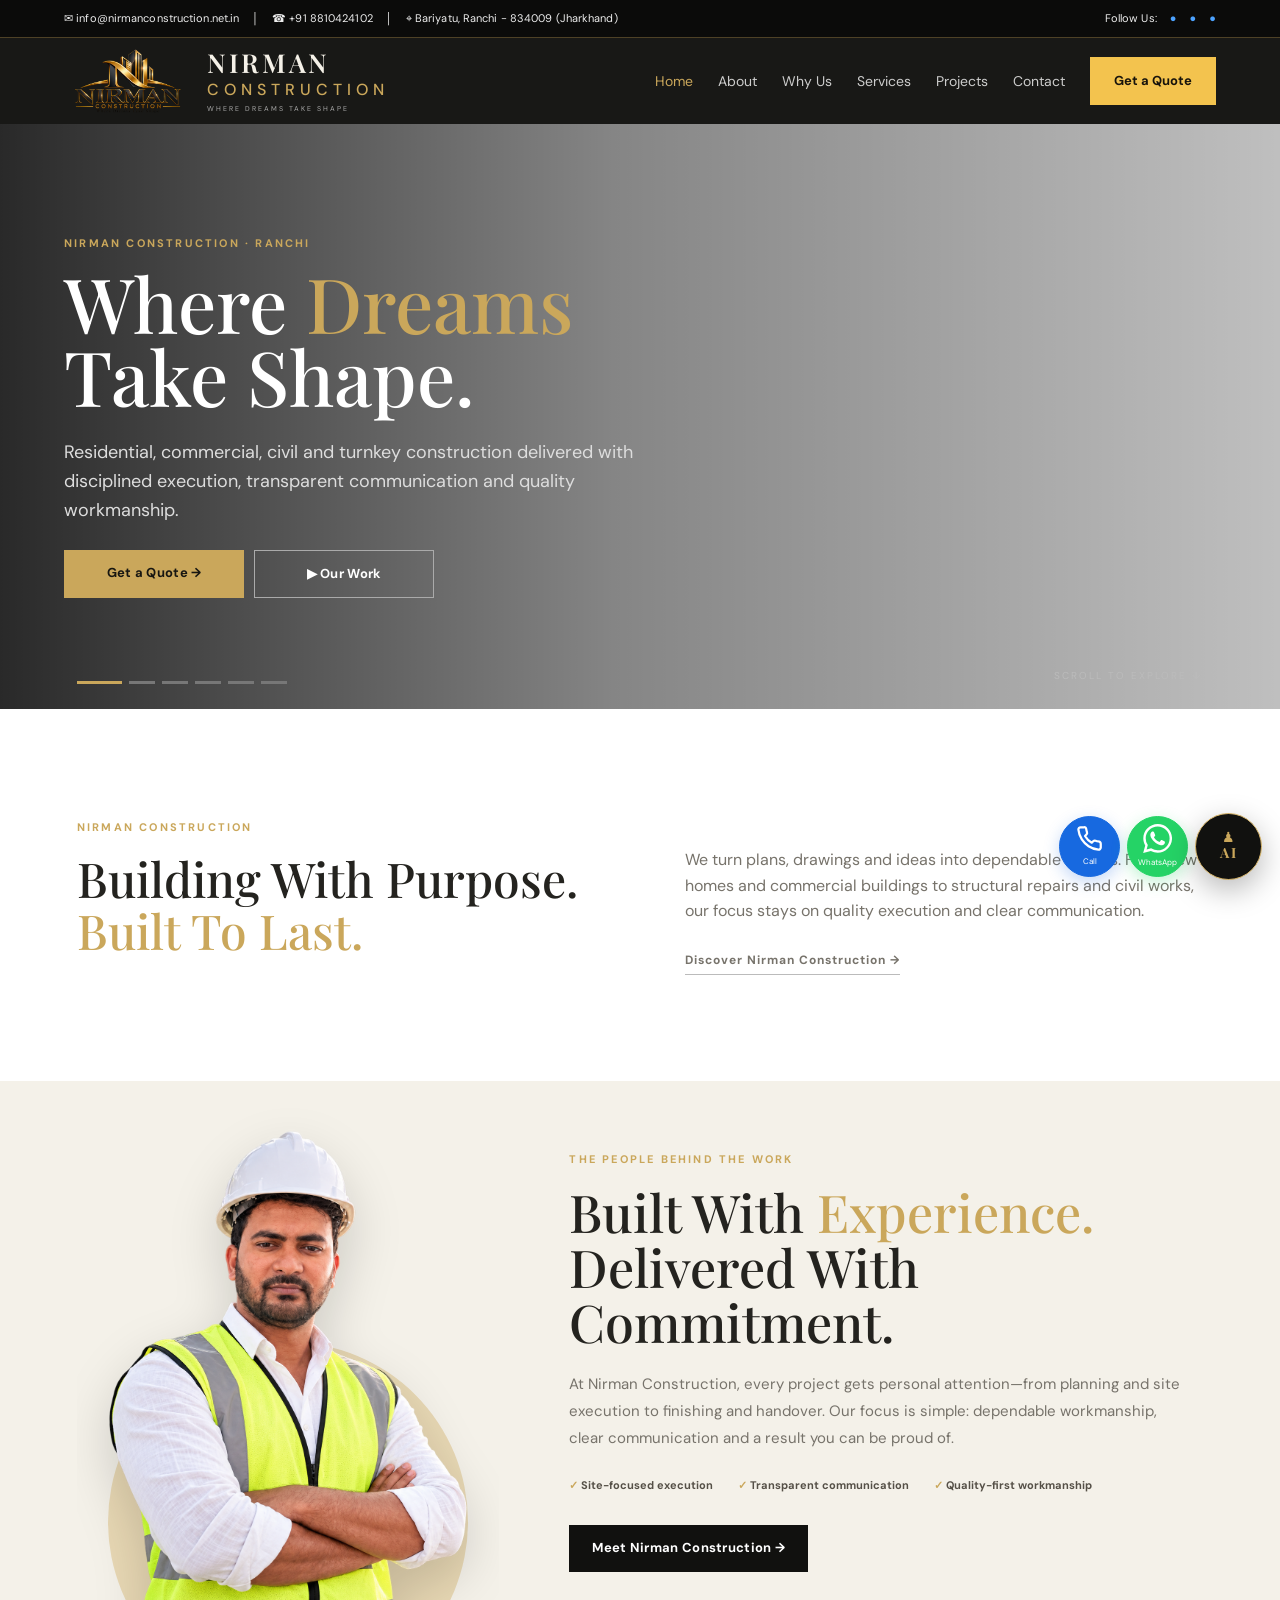
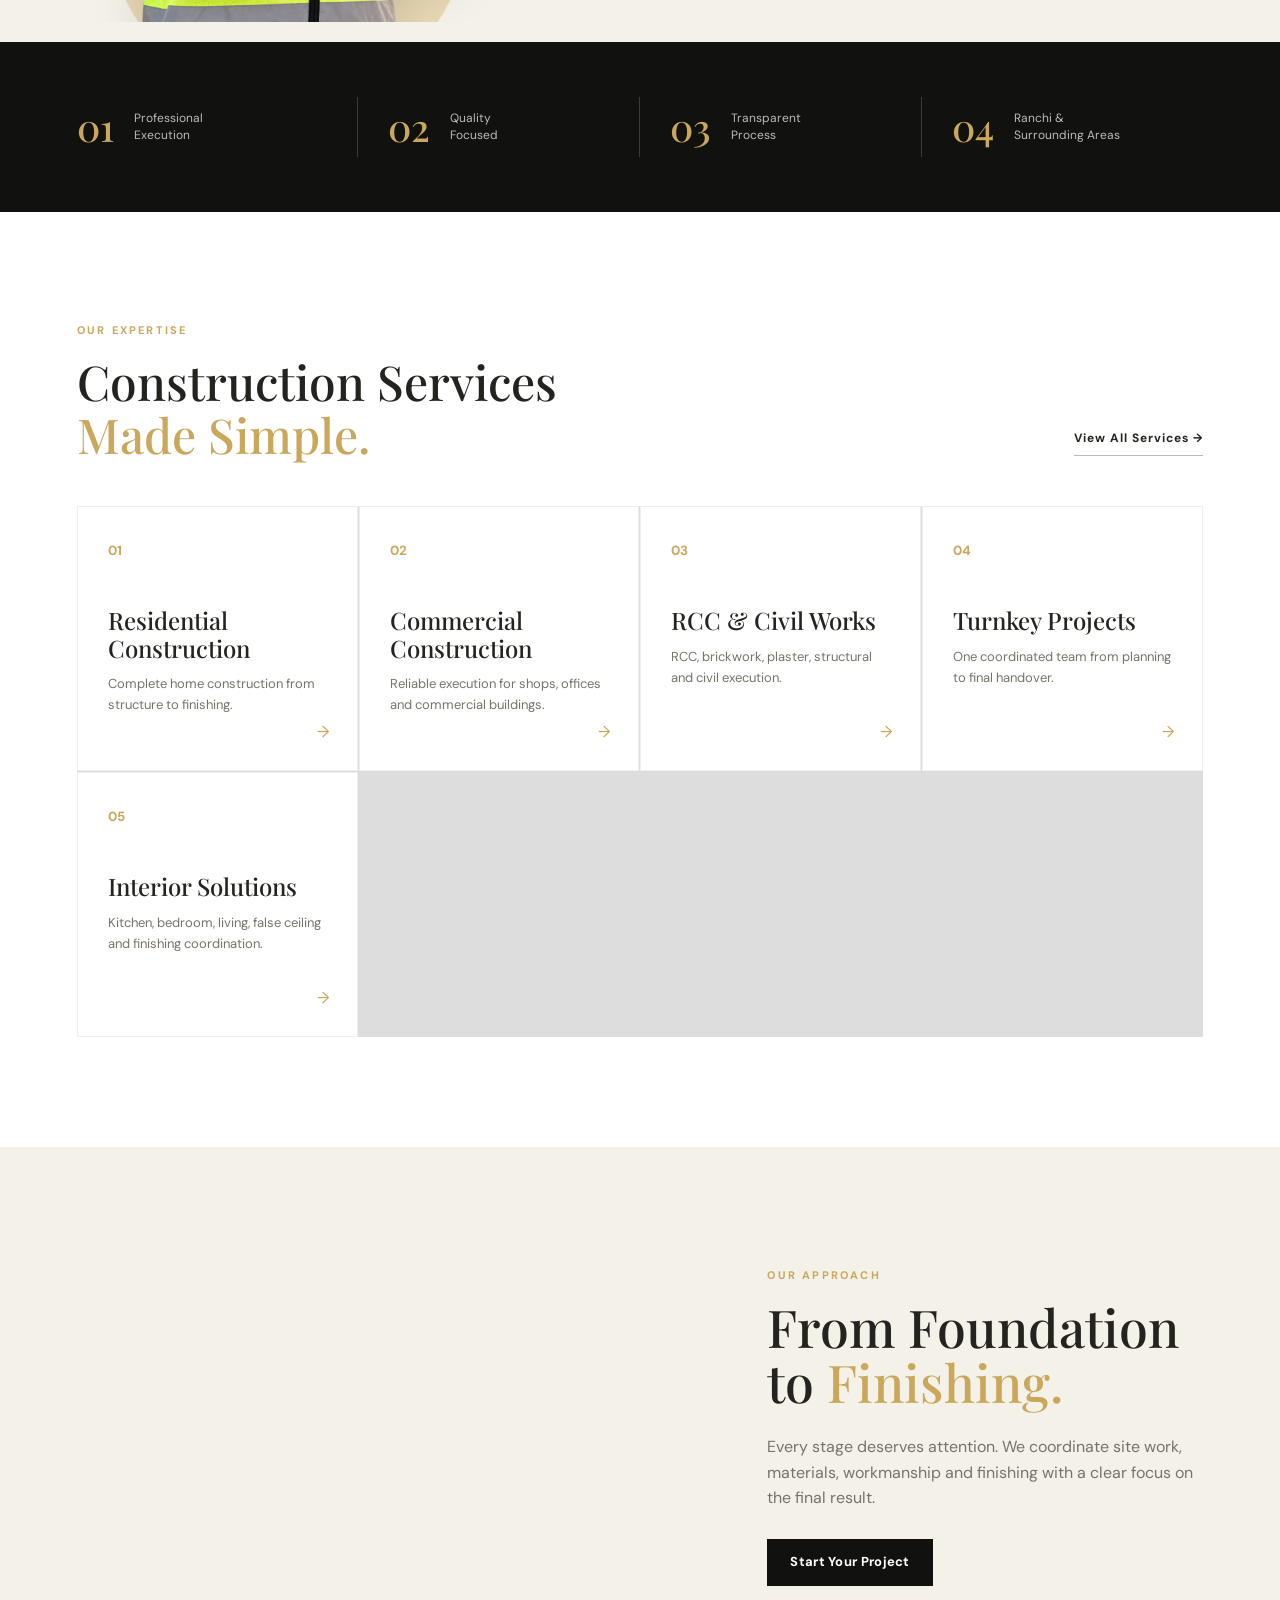
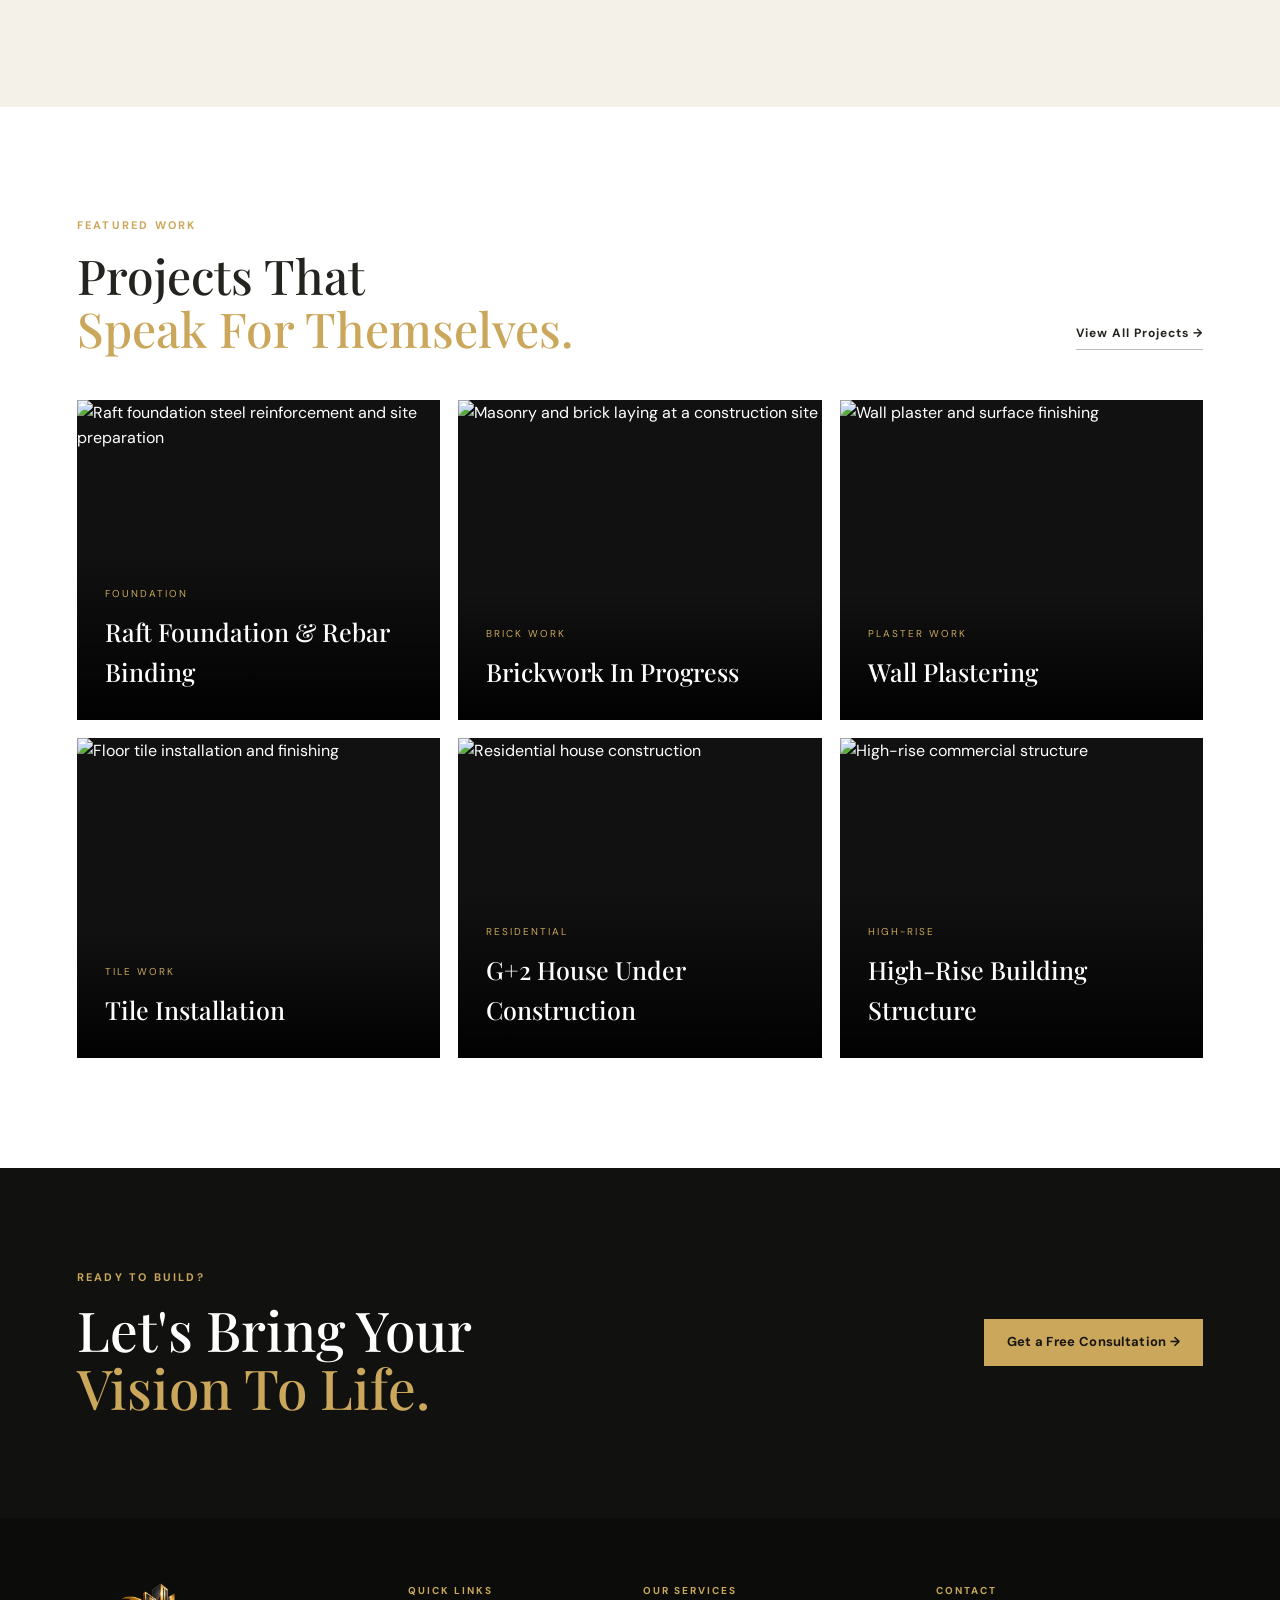
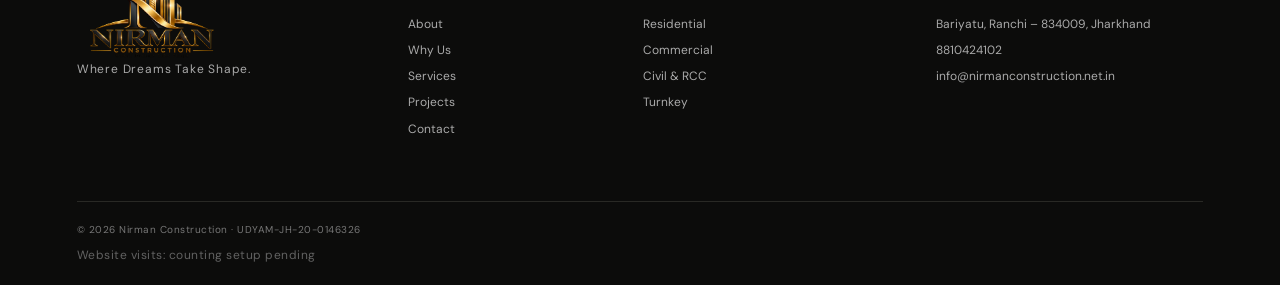
==== commit a4bb90fa: "Add files via upload" ====
--- a/index.html
+++ b/index.html
@@ -14,11 +14,12 @@
 <main>
 <section class="hero hero-slider">
   <div class="hero-slides">
-    <div class="hero-slide active" style="background-image:url('https://images.unsplash.com/photo-1541888946425-d81bb19240f5?auto=format&fit=crop&w=2200&q=90')"></div>
-    <div class="hero-slide" style="background-image:url('https://images.unsplash.com/photo-1503387762-592deb58ef4e?auto=format&fit=crop&w=2200&q=90')"></div>
-    <div class="hero-slide" style="background-image:url('https://images.unsplash.com/photo-1497366754035-f200968a6e72?auto=format&fit=crop&w=2200&q=90')"></div>
-    <div class="hero-slide" style="background-image:url('https://images.unsplash.com/photo-1564013799919-ab600027ffc6?auto=format&fit=crop&w=2200&q=90')"></div>
-    <div class="hero-slide" style="background-image:url('https://images.unsplash.com/photo-1486406146926-c627a92ad1ab?auto=format&fit=crop&w=2200&q=90')"></div>
+    <div class="hero-slide active" style="background-image:url('https://images.unsplash.com/photo-1541888946425-d81bb19240f5?auto=format&fit=crop&w=2400&q=95')" role="img" aria-label="High-rise construction structure with cranes and engineers"></div>
+    <div class="hero-slide" style="background-image:url('https://images.unsplash.com/photo-1503387762-592deb58ef4e?auto=format&fit=crop&w=2400&q=95')" role="img" aria-label="RCC structure and construction site"></div>
+    <div class="hero-slide" style="background-image:url('https://images.unsplash.com/photo-1504307651254-35680f356dfd?auto=format&fit=crop&w=2400&q=95')" role="img" aria-label="Construction workers working on site"></div>
+    <div class="hero-slide" style="background-image:url('https://images.unsplash.com/photo-1504917595217-d4dc5ebe6122?auto=format&fit=crop&w=2400&q=95')" role="img" aria-label="Construction and masonry work"></div>
+    <div class="hero-slide" style="background-image:url('https://images.unsplash.com/photo-1564013799919-ab600027ffc6?auto=format&fit=crop&w=2400&q=95')" role="img" aria-label="Residential house under construction"></div>
+    <div class="hero-slide" style="background-image:url('https://images.unsplash.com/photo-1486406146926-c627a92ad1ab?auto=format&fit=crop&w=2400&q=95')" role="img" aria-label="High-rise building structure"></div>
   </div>
   <div class="hero-overlay"></div>
   <div class="hero-content container">
@@ -27,8 +28,7 @@
     <p class="hero-text">Residential, commercial, civil and turnkey construction delivered with disciplined execution, transparent communication and quality workmanship.</p>
     <div class="actions"><a class="btn gold" href="contact.html">Get a Quote →</a><a class="btn light" href="portfolio.html">▶ Our Work</a></div>
   </div>
-  <div class="hero-founder"><div class="founder-original-frame"><img src="founder-profile.png" alt="Nirman Construction founder photo"></div></div>
-  <div class="hero-dots" aria-label="Hero image controls"><button class="hero-dot active" data-slide="0"></button><button class="hero-dot" data-slide="1"></button><button class="hero-dot" data-slide="2"></button><button class="hero-dot" data-slide="3"></button><button class="hero-dot" data-slide="4"></button></div>
+  <div class="hero-dots" aria-label="Hero image controls"><button class="hero-dot active" data-slide="0" aria-label="Show construction slide 1"></button><button class="hero-dot" data-slide="1" aria-label="Show construction slide 2"></button><button class="hero-dot" data-slide="2" aria-label="Show construction slide 3"></button><button class="hero-dot" data-slide="3" aria-label="Show construction slide 4"></button><button class="hero-dot" data-slide="4" aria-label="Show construction slide 5"></button><button class="hero-dot" data-slide="5" aria-label="Show construction slide 6"></button></div>
   <div class="hero-scroll">SCROLL TO EXPLORE ↓</div>
 </section>
 <section class="intro container"><div><p class="eyebrow">NIRMAN CONSTRUCTION</p><h2>Building With Purpose.<br><span>Built To Last.</span></h2></div><div class="intro-copy"><p>We turn plans, drawings and ideas into dependable spaces. From new homes and commercial buildings to structural repairs and civil works, our focus stays on quality execution and clear communication.</p><a class="text-link" href="about.html">Discover Nirman Construction →</a></div></section>
@@ -37,7 +37,7 @@
 <section class="services-preview container"><div class="section-heading"><div><p class="eyebrow">OUR EXPERTISE</p><h2>Construction Services<br><span>Made Simple.</span></h2></div><a class="text-link" href="services.html">View All Services →</a></div>
 <div class="service-grid"><a class="service-card" href="services.html#residential"><small>01</small><h3>Residential Construction</h3><p>Complete home construction from structure to finishing.</p><span>→</span></a><a class="service-card" href="services.html#commercial"><small>02</small><h3>Commercial Construction</h3><p>Reliable execution for shops, offices and commercial buildings.</p><span>→</span></a><a class="service-card" href="services.html#rcc"><small>03</small><h3>RCC & Civil Works</h3><p>RCC, brickwork, plaster, structural and civil execution.</p><span>→</span></a><a class="service-card" href="services.html#turnkey"><small>04</small><h3>Turnkey Projects</h3><p>One coordinated team from planning to final handover.</p><span>→</span></a><a class="service-card" href="services.html#interior"><small>05</small><h3>Interior Solutions</h3><p>Kitchen, bedroom, living, false ceiling and finishing coordination.</p><span>→</span></a></div></section>
 <section class="feature"><div class="feature-image" style="background-image:url('https://images.unsplash.com/photo-1504917595217-d4dc5ebe6122?auto=format&fit=crop&w=1600&q=90')"></div><div class="feature-copy"><p class="eyebrow">OUR APPROACH</p><h2>From Foundation<br>to <span>Finishing.</span></h2><p>Every stage deserves attention. We coordinate site work, materials, workmanship and finishing with a clear focus on the final result.</p><a class="btn dark" href="contact.html">Start Your Project</a></div></section>
-<section class="projects container"><div class="section-heading"><div><p class="eyebrow">FEATURED WORK</p><h2>Projects That<br><span>Speak For Themselves.</span></h2></div><a class="text-link" href="portfolio.html">View All Projects →</a></div><div class="project-grid"><a class="project-card" href="portfolio.html"><img src="https://images.unsplash.com/photo-1545324418-cc1a3fa10c00?auto=format&fit=crop&w=1200&q=85" alt="Residential building"><div><small>RESIDENTIAL</small><h3>Modern Home Construction</h3></div></a><a class="project-card" href="portfolio.html"><img src="https://images.unsplash.com/photo-1486406146926-c627a92ad1ab?auto=format&fit=crop&w=1200&q=85" alt="Commercial building"><div><small>COMMERCIAL</small><h3>Commercial Building Works</h3></div></a><a class="project-card" href="portfolio.html"><img src="https://images.unsplash.com/photo-1503387762-592deb58ef4e?auto=format&fit=crop&w=1200&q=85" alt="Construction planning"><div><small>CIVIL WORKS</small><h3>Structure & Site Execution</h3></div></a></div></section>
+<section class="projects container"><div class="section-heading"><div><p class="eyebrow">FEATURED WORK</p><h2>Projects That<br><span>Speak For Themselves.</span></h2></div><a class="text-link" href="portfolio.html">View All Projects →</a></div><div class="project-grid construction-gallery"><a class="project-card" href="portfolio.html"><img loading="lazy" decoding="async" src="https://images.unsplash.com/photo-1504307651254-35680f356dfd?auto=format&fit=crop&w=1600&q=95" alt="Raft foundation steel reinforcement and site preparation"><div><small>FOUNDATION</small><h3>Raft Foundation & Rebar Binding</h3></div></a><a class="project-card" href="portfolio.html"><img loading="lazy" decoding="async" src="https://images.unsplash.com/photo-1504917595217-d4dc5ebe6122?auto=format&fit=crop&w=1600&q=95" alt="Masonry and brick laying at a construction site"><div><small>BRICK WORK</small><h3>Brickwork In Progress</h3></div></a><a class="project-card" href="portfolio.html"><img loading="lazy" decoding="async" src="https://images.unsplash.com/photo-1620626011761-996317b8d101?auto=format&fit=crop&w=1600&q=95" alt="Wall plaster and surface finishing"><div><small>PLASTER WORK</small><h3>Wall Plastering</h3></div></a><a class="project-card" href="portfolio.html"><img loading="lazy" decoding="async" src="https://images.unsplash.com/photo-1600607687939-ce8a6c25118c?auto=format&fit=crop&w=1600&q=95" alt="Floor tile installation and finishing"><div><small>TILE WORK</small><h3>Tile Installation</h3></div></a><a class="project-card" href="portfolio.html"><img loading="lazy" decoding="async" src="https://images.unsplash.com/photo-1564013799919-ab600027ffc6?auto=format&fit=crop&w=1600&q=95" alt="Residential house construction"><div><small>RESIDENTIAL</small><h3>G+2 House Under Construction</h3></div></a><a class="project-card" href="portfolio.html"><img loading="lazy" decoding="async" src="https://images.unsplash.com/photo-1486406146926-c627a92ad1ab?auto=format&fit=crop&w=1600&q=95" alt="High-rise commercial structure"><div><small>HIGH-RISE</small><h3>High-Rise Building Structure</h3></div></a></div></section>
 <section class="cta"><div class="container cta-inner"><div><p class="eyebrow">READY TO BUILD?</p><h2>Let's Bring Your<br><span>Vision To Life.</span></h2></div><a class="btn gold" href="contact.html">Get a Free Consultation →</a></div></section>
 </main>
 <footer><div class="container footer-grid"><div><img class="footer-logo" src="logo.png" alt="Nirman Construction logo"><p>Where Dreams Take Shape.</p></div><div><h4>QUICK LINKS</h4><a href="about.html">About</a><a href="why-us.html">Why Us</a><a href="services.html">Services</a><a href="portfolio.html">Projects</a><a href="contact.html">Contact</a></div><div><h4>OUR SERVICES</h4><a href="services.html#residential">Residential</a><a href="services.html#commercial">Commercial</a><a href="services.html#rcc">Civil & RCC</a><a href="services.html#turnkey">Turnkey</a></div><div><h4>CONTACT</h4><p>Bariyatu, Ranchi – 834009, Jharkhand</p><a href="tel:8810424102">8810424102</a><a href="mailto:info@nirmanconstruction.net.in">info@nirmanconstruction.net.in</a></div></div><div class="container copyright">© 2026 Nirman Construction · UDYAM-JH-20-0146326</div></footer>
--- a/style.css
+++ b/style.css
@@ -102,3 +102,13 @@
 .quick-contact.call{background:#1769e0!important;color:#fff!important;border-color:#1769e0!important;box-shadow:0 5px 16px rgba(23,105,224,.25)}
 .quick-contact{transition:transform .18s ease,box-shadow .18s ease}
 .quick-contact:hover{transform:translateY(-3px);box-shadow:0 8px 20px rgba(0,0,0,.2)}
+
+/* Construction gallery: six distinct, high-resolution image sources */
+.construction-gallery{grid-template-columns:repeat(3,minmax(0,1fr));gap:18px}
+.construction-gallery .project-card{height:320px;min-height:320px;background:#111;overflow:hidden}
+.construction-gallery .project-card img{width:100%;height:100%;object-fit:cover;image-rendering:auto;filter:none;opacity:1}
+.construction-gallery .project-card div{background:linear-gradient(transparent,rgba(0,0,0,.92));}
+@media(max-width:900px){.construction-gallery{grid-template-columns:repeat(2,minmax(0,1fr))}.construction-gallery .project-card{height:280px;min-height:280px}}
+@media(max-width:560px){.construction-gallery{grid-template-columns:1fr}.construction-gallery .project-card{height:260px;min-height:260px}}
+/* Keep the founder portrait in the dedicated founder section only, not in the hero. */
+.hero-founder{display:none!important}
